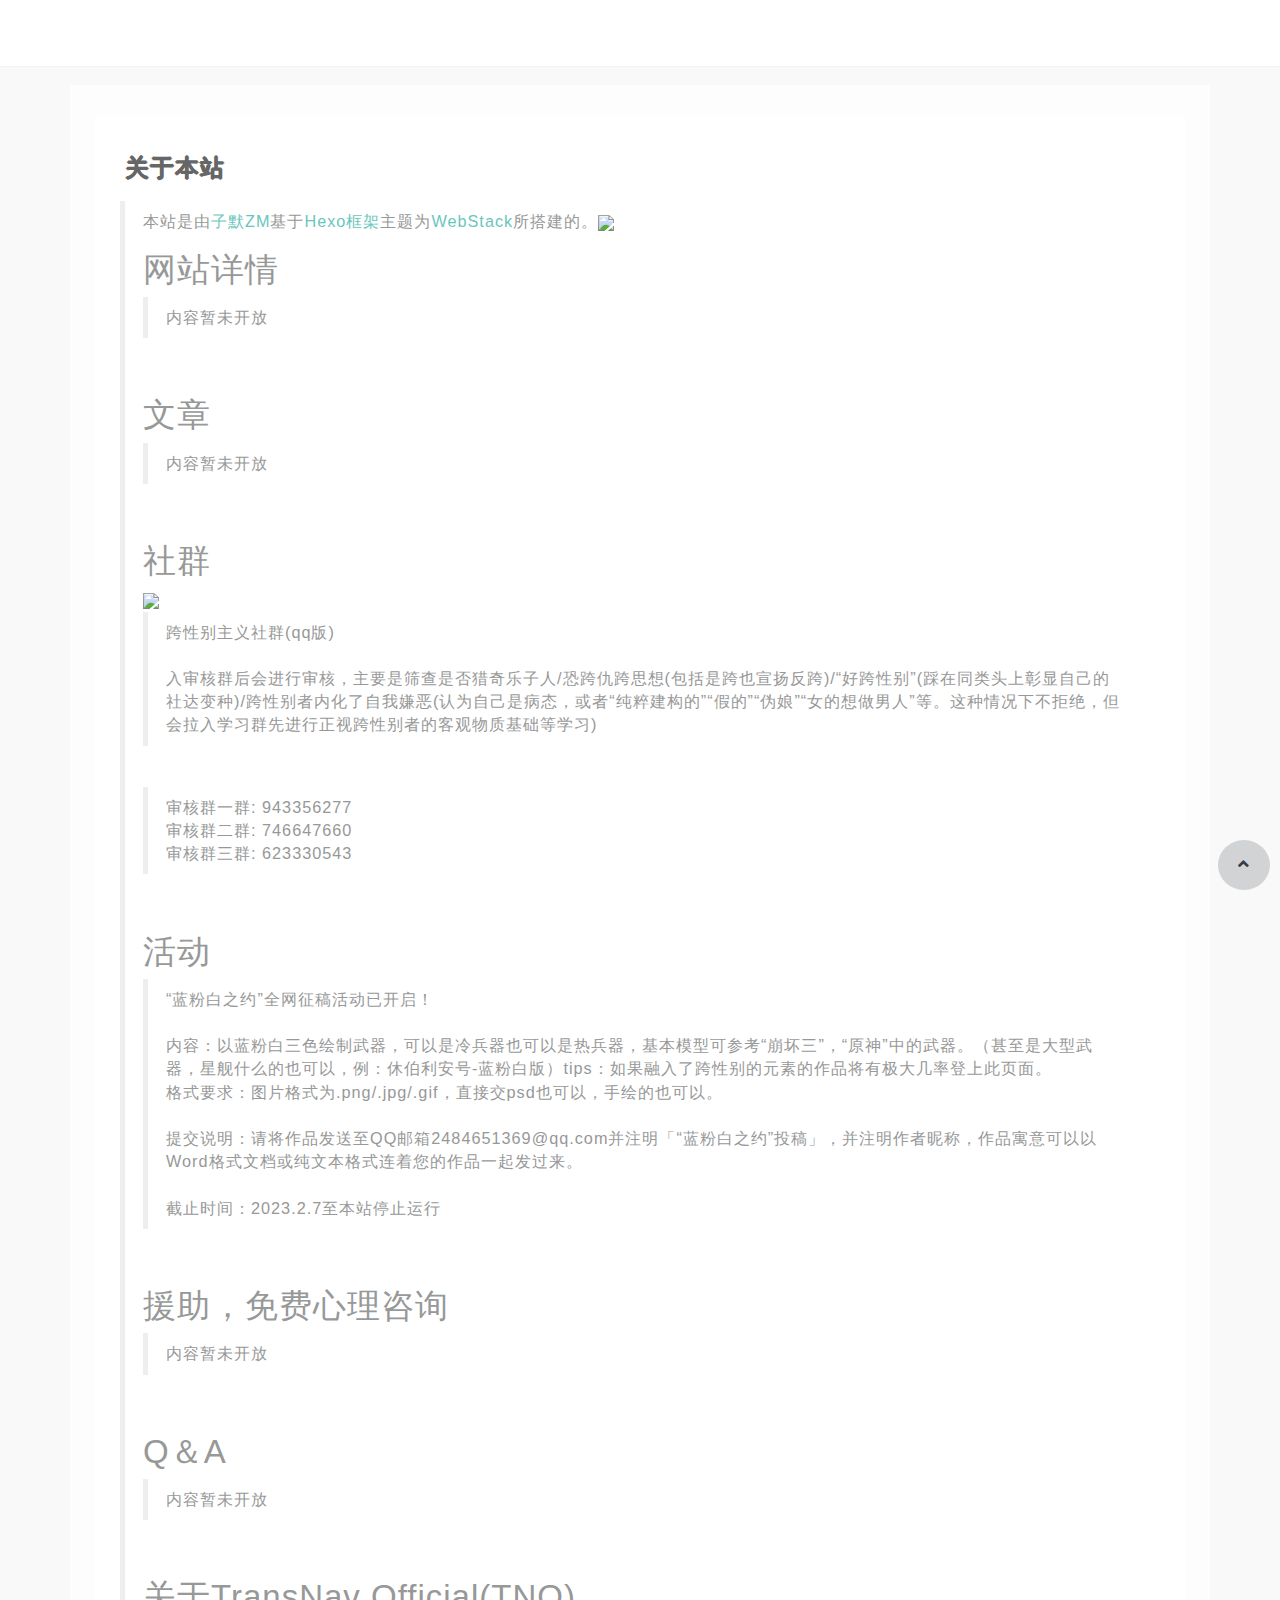
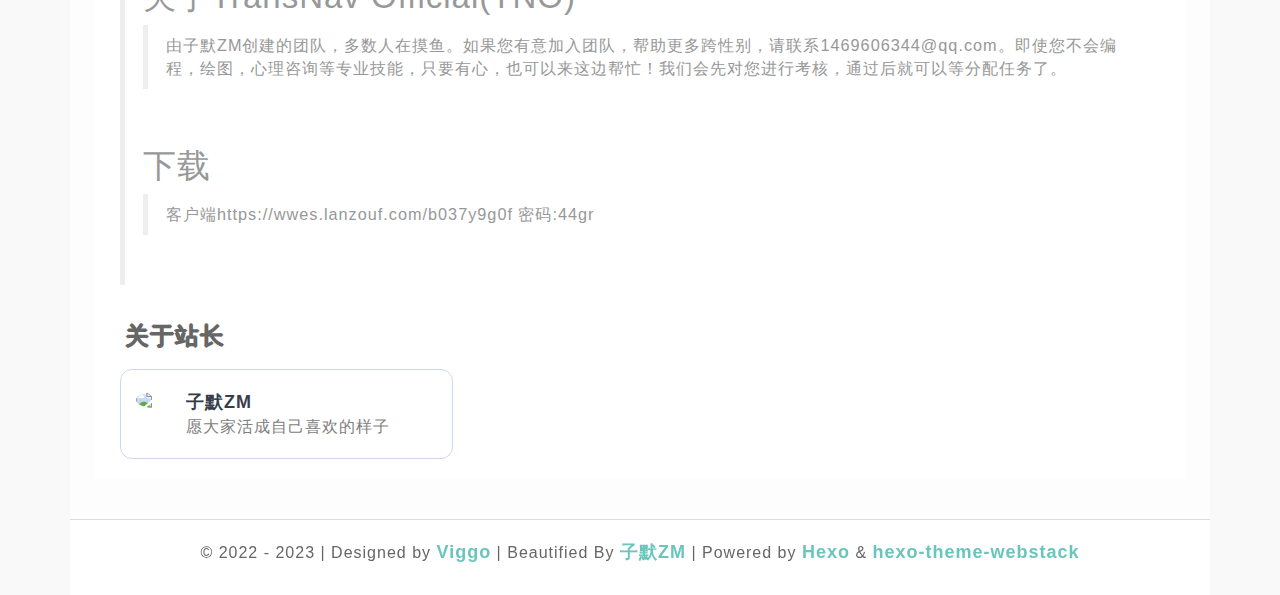
==== about_website/index.html @ 6aba7e38 "Site updated: 2023-02-03 14:52:09" ====
<!DOCTYPE html>
<html lang="en">

<head>
  <head>
  <meta charset="utf-8">
  <meta http-equiv="X-UA-Compatible" content="IE=edge">
  <meta name="viewport" content="width=device-width, initial-scale=1.0" />
  <meta name="author" content="viggo" />
  <title>跨性别导航 - TransNav.org</title>
  <meta name="keywords" content="跨性别网站,常用跨性别网址,跨性别网址导航,跨性别网址大全,子默ZM,木桶饭，飞天猫，mtf，ftm">
  <meta name="description" content="网站包含跨性别网站，同时提供多站点导航功能与跨性别文献地址">
  <link rel="shortcut icon" href="https://s2.loli.net/2023/02/01/OHUsB1Vf37JugKr.jpg">
  
<link rel="stylesheet" href="/css/hclonely.css">
<link rel="stylesheet" href="/css/fonts/linecons/css/linecons.min.css">
<link rel="stylesheet" href="/css/fonts/fontawesome/css/all.min.css">
<link rel="stylesheet" href="/css/bootstrap.min.css">
<link rel="stylesheet" href="/css/xenon-core.min.css">
<link rel="stylesheet" href="/css/xenon-components.min.css">
<link rel="stylesheet" href="/css/xenon-skins.min.css">
<link rel="stylesheet" href="/css/nav.min.css">

  
<script src="/js/jquery-1.11.1.min.js"></script>

  
<script src="/js/header.js"></script>

  <!-- HTML5 shim and Respond.js IE8 support of HTML5 elements and media queries -->
  <!--[if lt IE 9]>
        
<script src="/js/html5shiv.min.js"></script>

        
<script src="/js/respond.min.js"></script>

    <![endif]-->
  <!-- / FB Open Graph -->
  <meta property="og:type" content="article">
  <meta property="og:url" content="https://www.transnav.org/about_website/index.html">
  <meta property="og:title" content="跨性别导航 - TransNav.org">
  <meta property="og:description" content="网站包含跨性别网站，同时提供多站点导航功能与跨性别文献地址">
  <meta property="og:site_name" content="跨性别导航 - TransNav.org">
  
  <!-- / Twitter Cards -->
  <meta name="twitter:card" content="summary_large_image">
  <meta name="twitter:title" content="跨性别导航 - TransNav.org">
  <meta name="twitter:description" content="网站包含跨性别网站，同时提供多站点导航功能与跨性别文献地址">
  
  
  <link rel="stylesheet" type="text/css" href="/css/custom.css"> <link rel="stylesheet" type="text/css" href="//at.alicdn.com/t/font_2204525_jxth1d6fs6o.css"> <link rel="stylesheet" href="//s1.hdslb.com/bfs/static/jinkela/long/font/regular.css" media="all" onload="this.media='all'" />
  
<meta name="generator" content="Hexo 6.3.0"></head>

</head>

 <body class="page-body boxed-container">
  <nav class="navbar horizontal-menu navbar-fixed-top">
    <div class="navbar-inner">
      <div class="navbar-brand">
        <a href="/index.html" class="logo">
          <img src="https://s2.loli.net/2023/02/03/M3pf9rHUN8lm4Zn.jpg" width="180px" alt="" class="hidden-xs">
          <img src="https://s2.loli.net/2023/02/03/M3pf9rHUN8lm4Zn.jpg" width="180px" alt="" class="visible-xs">
        </a>
      </div>
      <div class="navbar-mobile-clear"></div>
      
    </div>
  </nav>
  <div class="page-container">
    <div class="main-content">
      <div class="row">
        <div class="col-md-12">
          <div class="panel panel-default">
            
            <h4 class="text-gray">关于本站</h4>
            <div class="panel-body">
              <div class="row">
                <div class="col-sm-12">
                  <blockquote><p>本站是由<a target="_blank" rel="noopener" href="https://github.com/mtfzimo">子默ZM</a>基于<a target="_blank" rel="noopener" href="https://hexo.io/">Hexo框架</a>主题为<a target="_blank" rel="noopener" href="https://github.com/HCLonely/hexo-theme-webstack">WebStack</a>所搭建的。<a href="https://smms.app/image/HmJBxZNbQYqw9yl" target="_blank"><img src="https://s2.loli.net/2023/02/03/HmJBxZNbQYqw9yl.jpg" ></a><h1>网站详情</h1><blockquote><p>内容暂未开放</p></blockquote><br/><h1>文章</h1><blockquote><p>内容暂未开放</p></blockquote><br/><h1>社群</h1><a href="https://smms.app/image/8sjUEaIxuKgho64" target="_blank"><img src="https://s2.loli.net/2023/02/03/8sjUEaIxuKgho64.jpg" ></a><blockquote><p>跨性别主义社群(qq版)<br/><br/>入审核群后会进行审核，主要是筛查是否猎奇乐子人/恐跨仇跨思想(包括是跨也宣扬反跨)/“好跨性别”(踩在同类头上彰显自己的社达变种)/跨性别者内化了自我嫌恶(认为自己是病态，或者“纯粹建构的”“假的”“伪娘”“女的想做男人”等。这种情况下不拒绝，但会拉入学习群先进行正视跨性别者的客观物质基础等学习)</p></blockquote><br/><blockquote><p>审核群一群: 943356277<br/>审核群二群: 746647660<br/>审核群三群: 623330543<br/></p></blockquote><br/><h1>活动</h1><blockquote><p>“蓝粉白之约”全网征稿活动已开启！<br/><br/>内容：以蓝粉白三色绘制武器，可以是冷兵器也可以是热兵器，基本模型可参考“崩坏三”，“原神”中的武器。（甚至是大型武器，星舰什么的也可以，例：休伯利安号-蓝粉白版）tips：如果融入了跨性别的元素的作品将有极大几率登上此页面。<br/>格式要求：图片格式为.png/.jpg/.gif，直接交psd也可以，手绘的也可以。<br/><br/>提交说明：请将作品发送至QQ邮箱2484651369@qq.com并注明「“蓝粉白之约”投稿」，并注明作者昵称，作品寓意可以以Word格式文档或纯文本格式连着您的作品一起发过来。<br/><br/>截止时间：2023.2.7至本站停止运行<br/></p></blockquote><br/><h1>援助，免费心理咨询</h1><blockquote><p>内容暂未开放</p></blockquote><br/><h1>Q＆A</h1><blockquote><p>内容暂未开放</p></blockquote><br/><h1>关于TransNav Official(TNO)</h1><blockquote><p>由子默ZM创建的团队，多数人在摸鱼。如果您有意加入团队，帮助更多跨性别，请联系1469606344@qq.com。即使您不会编程，绘图，心理咨询等专业技能，只要有心，也可以来这边帮忙！我们会先对您进行考核，通过后就可以等分配任务了。</p></blockquote><br/><h1>下载</h1><blockquote><p>客户端https://wwes.lanzouf.com/b037y9g0f 密码:44gr</p></blockquote><br/>
                </div>
              </div>
            
            
            <h4 class="text-gray">关于站长</h4>
            <div class="row">
              <div class="col-sm-4">
                <div class="xe-widget xe-conversations box2 label-info" onclick="window.open('https://blog.transnav.org', '_blank')" data-toggle="tooltip" data-placement="bottom" title="" data-original-title="https://blog.transnav.org">
                  <div class="xe-comment-entry">
                    <a class="xe-user-img">
                      <img src="https://s2.loli.net/2023/01/29/p7UZ5s4lonO2GWa.jpg" class="img-circle" width="40">
                    </a>
                    <div class="xe-comment">
                      <a href="#" class="xe-user-name overflowClip_1">
                        <strong>子默ZM</strong>
                      </a>
                      <p class="overflowClip_2">愿大家活成自己喜欢的样子</p>
                    </div>
                  </div>
                </div>
              </div>
              <div class="col-md-8">
                <div class="row">
                  <div class="col-sm-12">
                    
                  </div>
                </div>
                <br>
              </div>
            </div>
            
            </div>
          </div>
        </div>
      </div>
 

  <footer class="main-footer sticky footer-type-1">
  <div class="footer-inner">
    <!-- Add your copyright text here -->
    <p>
      
      &copy; 2022 - 2023
      | Designed by <a href="http://viggoz.com" target="_blank"><strong>Viggo</strong></a> | Beautified By <a href="hassanwong.top"><strong>子默ZM</strong></a> | Powered by <a href="https://hexo.io/" target="_blank"><strong>Hexo</strong></a> & <a href="https://github.com/HCLonely/hexo-theme-webstack/" target="_blank"><strong>hexo-theme-webstack</strong></a>
    </p>
    
    <div class="go-up">
      <a href="#" rel="go-top">
        <i class="fas fa-angle-up"></i>
      </a>
    </div>
  </div>
</footer>
</div>
</div>

<script src="/js/bootstrap.min.js"></script>
<script src="/js/TweenMax.min.js"></script>
<script src="/js/resizeable.min.js"></script>
<script src="/js/joinable.js"></script>
<script src="/js/xenon-api.min.js"></script>
<script src="/js/xenon-toggles.min.js"></script>
<script src="/js/xenon-custom.min.js"></script>


<script async src="https://busuanzi.ibruce.info/busuanzi/2.3/busuanzi.pure.mini.js"></script>


<textarea tabindex="-1" style="position: absolute; top: -999px; left: 0px; right: auto; bottom: auto; border: 0px; padding: 0px; box-sizing: content-box; word-wrap: break-word; overflow: hidden; transition: none; height: 0px !important; min-height: 0px !important; font-family: Arimo, &quot;Helvetica Neue&quot;, Helvetica, Arial, sans-serif; font-size: 13px; font-weight: 400; font-style: normal; letter-spacing: 0px; text-transform: none; word-spacing: 0px; text-indent: 0px; line-height: 18.5714px; width: 53px;" class="autosizejs" id="autosizejs"></textarea>


  
  <div class="bg"></div> <script src="/js/custom.js"></script> <script src="/js/lozad.min.js"></script>
  
</body>

</html>
---- css/hclonely.css ----
.sousuo {
  padding: 25px 0 35px 0;
  max-width: 717px;
  margin: 0 auto;
}
.search {
  position: relative;
  width: 100%;
  margin: 0 auto;
}
.search-box {
  position: relative;
}
.search-icon {
  position: absolute;
  left: 3px;
  top: 5px;
  width: 40px;
  height: 40px;
  overflow: hidden;
  border-radius: 25px;
  cursor: pointer;
  opacity: 0;
}
.search-input {
  width: 100%;
  height: 50px;
  line-height: 50px;
  font-size: 16px;
  color: #999;
  border: none;
  outline: none;
  padding-left: 45px;
  border: 1px solid #e6e6e6;
  border-radius: 10px;
}
.search-input:focus {
  outline: none;
  border: 1px solid #2188ff;
  -webkit-box-shadow: 0 0 5px 0px rgba(71, 158, 245, 0.5);
  box-shadow: 0 0 5px 0px rgba(71, 158, 245, 0.5);
}
input::-webkit-input-placeholder {
  font-size: 12px;
  letter-spacing: 1px;
  color: #ccc;
}
.search-btn {
  position: absolute;
  right: 0;
  top: 0;
  width: 50px;
  line-height: 48px;
  background: transparent;
  border: none;
  font-size: 25px;
  color: #ddd;
  font-weight: bold;
  outline: none;
  padding: 0 10px;
}
.search-btn:hover {
  color: #6b7184;
}
.search-btn i {
  margin: 0;
}
.search-hot-text {
  position: absolute;
  z-index: 100;
  width: 100%;
  border-radius: 0 0 10px 10px;
  background: #fff;
  box-shadow: 0px 4px 5px 0px #cccccc94;
  overflow: hidden;
}
.search-hot-text ul {
  margin: 0;
  padding: 5px 0;
}
.search-hot-text ul li {
  border-top: 1px solid #f2f2f2;
  line-height: 30px;
  font-size: 14px;
  padding: 0px 25px;
  color: #777;
  cursor: pointer;
}
.search-hot-text ul li.current {
  background: #f1f1f1;
  color: #2196f3;
}
.search-hot-text ul li:hover {
  background: #f1f1f1;
  color: #2196f3;
  cursor: pointer;
}
.search-hot-text ul li span {
  display: inline-block;
  width: 20px;
  height: 20px;
  font-size: 12px;
  line-height: 20px;
  text-align: center;
  background: #e5e5e5;
  margin-right: 10px;
  border-radius: 10px;
  color: #999;
}
/* 搜索引擎 */
.search-engine {
  position: absolute;
  top: 60px;
  left: 0;
  width: 100%;
  background: #fff;
  padding: 15px 0 0 15px;
  border-radius: 5px;
  box-shadow: 0px 5px 20px 0px #d8d7d7;
  transition: all 0.3s;
  -moz-transition: all 0.3s;
  -webkit-transition: all 0.3s;
  -o-transition: all 0.3s;
  display: none;
  z-index: 999;
}
.search-engine-head {
  overflow: hidden;
  margin-bottom: 10px;
  padding-right: 15px;
}
.search-engine-tit {
  float: left;
  margin: 0;
  font-size: 14px;
  color: #999;
}
.search-engine-tool {
  float: right;
  font-size: 12px;
  color: #999;
}
.search-engine-tool > span {
  float: right;
  display: inline-block;
  width: 25px;
  height: 15px;
  background: url("https://npm.elemecdn.com/hassan-assets/navi//off_on.png")
    no-repeat 0px 0px;
  cursor: pointer;
}
.search-engine-tool > span.off {
  background-position: -30px 0px;
}

.search-engine ul::before {
  content: "";
  width: 0px;
  height: 0px;
  position: absolute;
  top: -15px;
  border-top: 8px solid transparent;
  border-right: 8px solid transparent;
  border-bottom: 8px solid #fff;
  border-left: 8px solid transparent;
}
.search-engine-list::after {
  content: "";
  width: 90px;
  height: 20px;
  position: absolute;
  top: -20px;
  left: 1px;
}
.search-engine-list li {
  float: left;
  width: 30%;
  line-height: 30px;
  font-size: 14px;
  padding: 5px 10px 5px 10px;
  margin: 0 10px 10px 0;
  background: #f9f9f9;
  color: #999;
  cursor: pointer;
  padding: 0;
}
.search-engine-list li span {
  width: 25px;
  height: 25px;
  border-radius: 15px;
  float: left;
  margin-right: 5px;
  margin-top: 2.5px;
}
body.night .board {
  background: #2c2e2f;
  box-shadow: 0px 0px 6px #00000061;
}

body.night .board a {
  color: #d6d6d6;
}

body.night .tpwidget_title_hook,
body.night .tpwidget_text_hook {
  color: #fdfdfd;
}

body.night .sidebar-menu {
  border-right: #7f8080 1px solid;
}

body.night .user-info-navbar {
  background-color: #232323 !important;
}
body.night .dropdown-menu {
  background-color: #232323 !important;
  border: 1px solid #888686 !important;
}

body.night .user-info-navbar .user-info-menu > li > a {
  border-bottom: 1px solid #232323 !important;
  border-right: 1px solid #232323 !important;
  border-left: 1px solid #232323 !important;
}

body.night .user-info-navbar .user-info-menu > li > a,
.user-info-navbar .user-info-menu > li > a {
  height: 76px !important;
}

body.night .user-info-navbar .user-info-menu > li > a:hover {
  border-right: 1px solid #888686 !important;
  border-left: 1px solid #888686 !important;
}

body.night .user-info-navbar .user-info-menu > li {
  border: 1px solid #232323 !important;
}

body.night
  .user-info-navbar
  .user-info-menu
  > li
  .dropdown-menu.languages
  li.active
  a {
  background-color: #232323 !important;
  color: #979898 !important;
}

body.night,
body.night #body {
  background-color: #2c2e2f !important;
  color: #a9a9a9 !important;
}

body.night .text-gray {
  color: #f8f8f8;
}

body.night .xe-widget.xe-conversations {
  background: #2c2e2f;
}

body.night .box2 {
  border: 1px solid #3f4142;
}

body.night .xe-comment a {
  color: #d8d8d8;
}

body.night .xe-comment p {
  color: #979898 !important;
}

body.night .box2:hover {
  box-shadow: 0 26px 40px -24px rgb(255, 255, 255);
  -webkit-box-shadow: 0 26px 40px -24px rgba(130, 130, 130, 0.13);
  -moz-box-shadow: 0 26px 40px -24px rgba(0, 36, 100, 0.3);
  -webkit-transition: all 0.3s cubic-bezier(0.25, 0.1, 0.14, 1.43);
  -moz-transition: all 0.3s ease;
  -o-transition: all 0.3s ease;
  transition: all 0.3s ease-out;
  background-color: #232323 !important;
}

body.night .tpwthwidt .front_37Zqj25,
body.night .tpwthwidt .widget_ctONpAN {
  background: #535656;
  color: red !important;
}

body.night .tpwthwidt .weakText_3SLbaEo {
  color: rgb(253, 253, 253);
}

body.night .tpwthwidt .baseText_31obwQ4 {
  color: #cccccc;
}

body.night footer.main-footer {
  border-top: 1px solid #414344b5;
  background-color: #2c2e2f;
}

body.night .footer-text a {
  color: #a9a9a9;
}

body.night .footer-text a:hover,
body.night footer-text a:focus {
  color: #ffffff;
  text-decoration: none;
}

body.night .panel {
  background: #2c2e2f;
}

body.night blockquote {
  border-left: 5px solid #000;
}

body.night .respond a {
  color: #cecece;
}

body.night .respond .textarea {
  background-color: #2b2b2b;
  margin-top: 50px;
  border-radius: 15px;
  padding: 10px;
}

body.night .submit {
  color: #a5a5a5;
  background-color: #0000008f;
  border: 0px;
  border-radius: 5px;
  padding: 5px 10px;
  font-size: 15px;
  float: right;
  margin-top: 10px;
}

body.night #search button i {
  color: #b1b1b1;
}

body.night #search-text {
  background-color: #464646;
  color: #bdbdbd;
}

body.night .search-type input:checked + label,
.search-type input:hover + label {
  background-color: #969696;
}

body.night .s-type-list {
  display: none;
  position: absolute;
  top: 31px;
  padding: 9pt 0;
  width: 20pc;
  background: #535656;
  border-radius: 4px;
  box-shadow: 0 0 6px rgba(0, 0, 0, 0.16);
}

body.night .xe-comment-entry img {
  filter: brightness(95%);
}

body.night .search-input {
  border: 1px solid #424242;
  border-radius: 10px;
  background-color: #424242;
}

body.night .search-engine {
  background: #424242;
  box-shadow: 0px 5px 20px 0px #2c2e2f;
}

body.night .search-engine-list li {
  background: #424242;
}

.go-up {
  right: 10px !important;
  position: fixed !important;
  bottom: 20px !important;
  height: 20px;
}

body.night .go-up a {
  background-color: rgba(0, 0, 0, 0.7) !important;
  padding: 15px 20px !important;
  border-radius: 50% !important;
}

body.night .go-up a:hover {
  background-color: rgb(123 123 123) !important;
}

.footer-inner #busuanzi_container_site_pv,
.footer-inner #busuanzi_container_site_uv {
  font-weight: bold;
}

.footer-inner #busuanzi_value_site_pv,
.footer-inner #busuanzi_value_site_uv {
  color: #373e4a;
}

.main-menu #busuanzi_value_site_pv,
.main-menu #busuanzi_value_site_uv {
  float: right;
}
---- css/fonts/linecons/css/linecons.min.css ----
@font-face{font-family:linecons;src:url(../font/linecons.eot?24293614);src:url(../font/linecons.eot?24293614#iefix) format('embedded-opentype'),url(../font/linecons.woff?24293614) format('woff'),url(../font/linecons.ttf?24293614) format('truetype'),url(../font/linecons.svg?24293614#linecons) format('svg');font-weight:400;font-style:normal}[class*=" linecons-"]:before,[class^=linecons-]:before{font-family:linecons;font-style:normal;font-weight:400;speak:none;display:inline-block;text-decoration:inherit;width:1em;margin-right:.2em;text-align:center;font-variant:normal;text-transform:none;line-height:1em;margin-left:.2em}.linecons-music:before{content:'\e800'}.linecons-search:before{content:'\e801'}.linecons-mail:before{content:'\e802'}.linecons-heart:before{content:'\e803'}.linecons-star:before{content:'\e804'}.linecons-user:before{content:'\e805'}.linecons-videocam:before{content:'\e806'}.linecons-camera:before{content:'\e807'}.linecons-photo:before{content:'\e808'}.linecons-attach:before{content:'\e809'}.linecons-lock:before{content:'\e80a'}.linecons-eye:before{content:'\e80b'}.linecons-tag:before{content:'\e80c'}.linecons-thumbs-up:before{content:'\e80d'}.linecons-pencil:before{content:'\e80e'}.linecons-comment:before{content:'\e80f'}.linecons-location:before{content:'\e810'}.linecons-cup:before{content:'\e811'}.linecons-trash:before{content:'\e812'}.linecons-doc:before{content:'\e813'}.linecons-note:before{content:'\e814'}.linecons-cog:before{content:'\e815'}.linecons-params:before{content:'\e816'}.linecons-calendar:before{content:'\e817'}.linecons-sound:before{content:'\e818'}.linecons-clock:before{content:'\e819'}.linecons-lightbulb:before{content:'\e81a'}.linecons-tv:before{content:'\e81b'}.linecons-desktop:before{content:'\e81c'}.linecons-mobile:before{content:'\e81d'}.linecons-cd:before{content:'\e81e'}.linecons-inbox:before{content:'\e81f'}.linecons-globe:before{content:'\e820'}.linecons-cloud:before{content:'\e821'}.linecons-paper-plane:before{content:'\e822'}.linecons-fire:before{content:'\e823'}.linecons-graduation-cap:before{content:'\e824'}.linecons-megaphone:before{content:'\e825'}.linecons-database:before{content:'\e826'}.linecons-key:before{content:'\e827'}.linecons-beaker:before{content:'\e828'}.linecons-truck:before{content:'\e829'}.linecons-money:before{content:'\e82a'}.linecons-food:before{content:'\e82b'}.linecons-shop:before{content:'\e82c'}.linecons-diamond:before{content:'\e82d'}.linecons-t-shirt:before{content:'\e82e'}.linecons-wallet:before{content:'\e82f'}
---- css/xenon-core.min.css ----
.ps-container .ps-scrollbar-x-rail{position:absolute;bottom:3px;height:5px;zoom:1;-webkit-opacity:0;-moz-opacity:0;opacity:0;-webkit-transition:background-color .2s linear,opacity .2s linear;-moz-transition:background-color .2s linear,opacity .2s linear;-o-transition:background-color .2s linear,opacity .2s linear;transition:background-color .2s linear,opacity .2s linear}.ps-container.hover .ps-scrollbar-x-rail,.ps-container:hover .ps-scrollbar-x-rail{zoom:1;-webkit-opacity:.6;-moz-opacity:.6;opacity:.6}.ps-container .ps-scrollbar-x-rail.hover,.ps-container .ps-scrollbar-x-rail:hover{background-color:rgba(255,255,255,.5)}.ps-container .ps-scrollbar-x-rail.in-scrolling{background-color:rgba(255,255,255,.9)}.ps-container .ps-scrollbar-y-rail{position:absolute;right:2px;width:5px;zoom:1;-webkit-opacity:0;-moz-opacity:0;opacity:0;-webkit-transition:background-color .2s linear,opacity .2s linear;-moz-transition:background-color .2s linear,opacity .2s linear;-o-transition:background-color .2s linear,opacity .2s linear;transition:background-color .2s linear,opacity .2s linear}.ps-container.hover .ps-scrollbar-y-rail,.ps-container:hover .ps-scrollbar-y-rail{zoom:1;-webkit-opacity:.6;-moz-opacity:.6;opacity:.6}.ps-container .ps-scrollbar-y-rail.hover,.ps-container .ps-scrollbar-y-rail:hover{background-color:rgba(255,255,255,.5)}.ps-container .ps-scrollbar-y-rail.in-scrolling{background-color:#eee;zoom:1;-webkit-opacity:.9;-moz-opacity:.9;opacity:.9}.ps-container .ps-scrollbar-x{position:absolute;bottom:0;height:5px;background-color:#aaa;-o-transition:background-color .2s linear;-webkit-transition:background-color .2s linear;-moz-transition:background-color .2s linear;transition:background-color .2s linear}.ps-container.ie6 .ps-scrollbar-x{font-size:0}.ps-container .ps-scrollbar-x-rail.hover .ps-scrollbar-x,.ps-container .ps-scrollbar-x-rail:hover .ps-scrollbar-x{background-color:#999}.ps-container .ps-scrollbar-y{position:absolute;right:0;width:5px;background-color:#aaa;-webkit-transition:background-color .2s linear;-moz-transition:background-color .2s linear;-o-transition:background-color .2s linear;transition:background-color .2s linear}.ps-container.ie6 .ps-scrollbar-y{font-size:0}.ps-container .ps-scrollbar-y-rail.hover .ps-scrollbar-y,.ps-container .ps-scrollbar-y-rail:hover .ps-scrollbar-y{background-color:#fafafa}.ps-container.ie .ps-scrollbar-x,.ps-container.ie .ps-scrollbar-y{visibility:hidden}.ps-container.ie.hover .ps-scrollbar-x,.ps-container.ie.hover .ps-scrollbar-y,.ps-container.ie:hover .ps-scrollbar-x,.ps-container.ie:hover .ps-scrollbar-y{visibility:visible}.cbp_tmtimeline{margin:30px 0 0 0;padding:0;list-style:none;position:relative}.cbp_tmtimeline:before{content:'';position:absolute;top:0;bottom:0;width:10px;background:#afdcf8;left:20%;margin-left:-10px}.cbp_tmtimeline>li{position:relative}.cbp_tmtimeline>li .cbp_tmtime{display:block;width:25%;padding-right:100px;position:absolute}.cbp_tmtimeline>li .cbp_tmtime span{display:block;text-align:right}.cbp_tmtimeline>li .cbp_tmtime span:first-child{font-size:.9em;color:#bdd0db}.cbp_tmtimeline>li .cbp_tmtime span:last-child{font-size:2.9em;color:#3594cb}.cbp_tmtimeline>li:nth-child(odd) .cbp_tmtime span:last-child{color:#6cbfee}.cbp_tmtimeline>li .cbp_tmlabel{margin:0 0 15px 25%;background:#3594cb;color:#fff;padding:2em;font-size:1.2em;font-weight:300;line-height:1.4;position:relative;border-radius:5px}.cbp_tmtimeline>li:nth-child(odd) .cbp_tmlabel{background:#6cbfee}.cbp_tmtimeline>li .cbp_tmlabel h2{margin-top:0;padding:0 0 10px 0;border-bottom:1px solid rgba(255,255,255,.4)}.cbp_tmtimeline>li .cbp_tmlabel:after{right:100%;border:solid transparent;content:" ";height:0;width:0;position:absolute;pointer-events:none;border-right-color:#3594cb;border-width:10px;top:10px}.cbp_tmtimeline>li:nth-child(odd) .cbp_tmlabel:after{border-right-color:#6cbfee}.cbp_tmtimeline>li .cbp_tmicon{width:40px;height:40px;speak:none;font-style:normal;font-weight:400;font-variant:normal;text-transform:none;font-size:1.4em;line-height:40px;-webkit-font-smoothing:antialiased;position:absolute;color:#fff;background:#46a4da;border-radius:50%;box-shadow:0 0 0 8px #afdcf8;text-align:center;left:20%;top:0;margin:0 0 0 -25px}@media screen and (max-width:65.375em){.cbp_tmtimeline>li .cbp_tmtime span:last-child{font-size:1.5em}}@media screen and (max-width:47.2em){.cbp_tmtimeline:before{display:none}.cbp_tmtimeline>li .cbp_tmtime{width:100%;position:relative;padding:0 0 20px 0}.cbp_tmtimeline>li .cbp_tmtime span{text-align:left}.cbp_tmtimeline>li .cbp_tmlabel{margin:0 0 30px 0;padding:1em;font-weight:400;font-size:95%}.cbp_tmtimeline>li .cbp_tmlabel:after{right:auto;left:20px;border-right-color:transparent;border-bottom-color:#3594cb;top:-20px}.cbp_tmtimeline>li:nth-child(odd) .cbp_tmlabel:after{border-right-color:transparent;border-bottom-color:#6cbfee}.cbp_tmtimeline>li .cbp_tmicon{position:relative;float:right;left:auto;margin:-55px 5px 0 0}}.dropdown-menu>li.checkbox-row{padding:5px 20px}.dropdown-menu li.checkbox-row{display:block;clear:both;font-weight:400;line-height:18px;color:#333;white-space:nowrap}.dropdown-menu li.checkbox-row label{font-weight:400}.dropdown-menu li.checkbox-row input:hover,.dropdown-menu li.checkbox-row label:hover,.dropdown-menu li.checkbox-row:hover{cursor:pointer}.no-touch .dropdown-menu>.checkbox-row:active,.no-touch .dropdown-menu>.checkbox-row:hover{text-decoration:none;color:#262626;background-color:#f5f5f5}.btn-toolbar{margin-bottom:5px}.btn-toolbar .btn-default{background-color:#68b828;color:#fff;border:1px solid transparent}.btn-toolbar .btn-default.dropdown-toggle{-webkit-box-shadow:none;-moz-box-shadow:none;box-shadow:none;border-color:transparent}.btn-toolbar .btn-primary{background-color:#508e1f}.btn-toolbar .btn-group.open .dropdown-toggle{background-color:#508e1f;color:#fff}.btn-toolbar .dropdown-menu{margin-top:0}.btn-toolbar .dropdown-menu .checkbox-row{-webkit-user-select:none;-moz-user-select:none;-ms-user-select:none;user-select:none}.btn-toolbar .dropdown-menu .checkbox-row .cbr-replaced{margin:0;margin-right:5px}.btn-toolbar .dropdown-menu .checkbox-row label{color:#979898;font-size:12px;margin:0}.lt-ie8 .btn-toolbar{display:none}.table-responsive{border-radius:0;border:1px solid #eee;margin-bottom:18px}.table-responsive>.table{margin-bottom:0}.table-responsive>.table-bordered{border:0}.table-responsive>.table-bordered>tbody>tr>td:first-child,.table-responsive>.table-bordered>tbody>tr>th:first-child,.table-responsive>.table-bordered>tfoot>tr>td:first-child,.table-responsive>.table-bordered>tfoot>tr>th:first-child,.table-responsive>.table-bordered>thead>tr>td:first-child,.table-responsive>.table-bordered>thead>tr>th:first-child{border-left:0}.table-responsive>.table-bordered>tbody>tr>td:last-child,.table-responsive>.table-bordered>tbody>tr>th:last-child,.table-responsive>.table-bordered>tfoot>tr>td:last-child,.table-responsive>.table-bordered>tfoot>tr>th:last-child,.table-responsive>.table-bordered>thead>tr>td:last-child,.table-responsive>.table-bordered>thead>tr>th:last-child{border-right:0}.table-responsive>.table-bordered>tbody>tr:last-child>td,.table-responsive>.table-bordered>tbody>tr:last-child>th,.table-responsive>.table-bordered>tfoot>tr:last-child>td,.table-responsive>.table-bordered>tfoot>tr:last-child>th{border-bottom:0}.table-responsive[data-pattern=priority-columns]{position:relative;width:100%;margin-bottom:18px;overflow-y:hidden;overflow-x:auto;-ms-overflow-style:-ms-autohiding-scrollbar;border-radius:0;border:1px solid #eee;-webkit-overflow-scrolling:touch}.table-responsive[data-pattern=priority-columns]>.table{margin-bottom:0}.table-responsive[data-pattern=priority-columns]>.table>tbody>tr>td,.table-responsive[data-pattern=priority-columns]>.table>tbody>tr>th,.table-responsive[data-pattern=priority-columns]>.table>tfoot>tr>td,.table-responsive[data-pattern=priority-columns]>.table>tfoot>tr>th,.table-responsive[data-pattern=priority-columns]>.table>thead>tr>td,.table-responsive[data-pattern=priority-columns]>.table>thead>tr>th{white-space:nowrap}.table-responsive[data-pattern=priority-columns]>.table-bordered{border:0}.table-responsive[data-pattern=priority-columns]>.table-bordered>tbody>tr>td:first-child,.table-responsive[data-pattern=priority-columns]>.table-bordered>tbody>tr>th:first-child,.table-responsive[data-pattern=priority-columns]>.table-bordered>tfoot>tr>td:first-child,.table-responsive[data-pattern=priority-columns]>.table-bordered>tfoot>tr>th:first-child,.table-responsive[data-pattern=priority-columns]>.table-bordered>thead>tr>td:first-child,.table-responsive[data-pattern=priority-columns]>.table-bordered>thead>tr>th:first-child{border-left:0}.table-responsive[data-pattern=priority-columns]>.table-bordered>tbody>tr>td:last-child,.table-responsive[data-pattern=priority-columns]>.table-bordered>tbody>tr>th:last-child,.table-responsive[data-pattern=priority-columns]>.table-bordered>tfoot>tr>td:last-child,.table-responsive[data-pattern=priority-columns]>.table-bordered>tfoot>tr>th:last-child,.table-responsive[data-pattern=priority-columns]>.table-bordered>thead>tr>td:last-child,.table-responsive[data-pattern=priority-columns]>.table-bordered>thead>tr>th:last-child{border-right:0}.table-responsive[data-pattern=priority-columns]>.table-bordered>tbody>tr:last-child>td,.table-responsive[data-pattern=priority-columns]>.table-bordered>tbody>tr:last-child>th,.table-responsive[data-pattern=priority-columns]>.table-bordered>tfoot>tr:last-child>td,.table-responsive[data-pattern=priority-columns]>.table-bordered>tfoot>tr:last-child>th{border-bottom:0}.mq.js .table-responsive[data-pattern=priority-columns] td[data-priority],.mq.js .table-responsive[data-pattern=priority-columns] th[data-priority],.mq.js.lt-ie10 .sticky-table-header td[data-priority],.mq.js.lt-ie10 .sticky-table-header th[data-priority]{display:none}.lt-ie9.mq.js .table-responsive[data-pattern=priority-columns] td[data-priority="1"],.lt-ie9.mq.js .table-responsive[data-pattern=priority-columns] th[data-priority="1"],.lt-ie9.mq.js.lt-ie10 .sticky-table-header td[data-priority="1"],.lt-ie9.mq.js.lt-ie10 .sticky-table-header th[data-priority="1"]{display:inline}.mq.js .table-responsive[data-pattern=priority-columns] td[data-priority="1"],.mq.js .table-responsive[data-pattern=priority-columns] th[data-priority="1"],.mq.js.lt-ie10 .sticky-table-header td[data-priority="1"],.mq.js.lt-ie10 .sticky-table-header th[data-priority="1"]{display:table-cell}@media screen and (min-width:480px){.lt-ie9.mq.js .table-responsive[data-pattern=priority-columns] td[data-priority="2"],.lt-ie9.mq.js .table-responsive[data-pattern=priority-columns] th[data-priority="2"],.lt-ie9.mq.js.lt-ie10 .sticky-table-header td[data-priority="2"],.lt-ie9.mq.js.lt-ie10 .sticky-table-header th[data-priority="2"]{display:inline}.mq.js .table-responsive[data-pattern=priority-columns] td[data-priority="2"],.mq.js .table-responsive[data-pattern=priority-columns] th[data-priority="2"],.mq.js.lt-ie10 .sticky-table-header td[data-priority="2"],.mq.js.lt-ie10 .sticky-table-header th[data-priority="2"]{display:table-cell}}@media screen and (min-width:640px){.lt-ie9.mq.js .table-responsive[data-pattern=priority-columns] td[data-priority="3"],.lt-ie9.mq.js .table-responsive[data-pattern=priority-columns] th[data-priority="3"],.lt-ie9.mq.js.lt-ie10 .sticky-table-header td[data-priority="3"],.lt-ie9.mq.js.lt-ie10 .sticky-table-header th[data-priority="3"]{display:inline}.mq.js .table-responsive[data-pattern=priority-columns] td[data-priority="3"],.mq.js .table-responsive[data-pattern=priority-columns] th[data-priority="3"],.mq.js.lt-ie10 .sticky-table-header td[data-priority="3"],.mq.js.lt-ie10 .sticky-table-header th[data-priority="3"]{display:table-cell}}@media screen and (min-width:800px){.lt-ie9.mq.js .table-responsive[data-pattern=priority-columns] td[data-priority="4"],.lt-ie9.mq.js .table-responsive[data-pattern=priority-columns] th[data-priority="4"],.lt-ie9.mq.js.lt-ie10 .sticky-table-header td[data-priority="4"],.lt-ie9.mq.js.lt-ie10 .sticky-table-header th[data-priority="4"]{display:inline}.mq.js .table-responsive[data-pattern=priority-columns] td[data-priority="4"],.mq.js .table-responsive[data-pattern=priority-columns] th[data-priority="4"],.mq.js.lt-ie10 .sticky-table-header td[data-priority="4"],.mq.js.lt-ie10 .sticky-table-header th[data-priority="4"]{display:table-cell}}@media screen and (min-width:960px){.lt-ie9.mq.js .table-responsive[data-pattern=priority-columns] td[data-priority="5"],.lt-ie9.mq.js .table-responsive[data-pattern=priority-columns] th[data-priority="5"],.lt-ie9.mq.js.lt-ie10 .sticky-table-header td[data-priority="5"],.lt-ie9.mq.js.lt-ie10 .sticky-table-header th[data-priority="5"]{display:inline}.mq.js .table-responsive[data-pattern=priority-columns] td[data-priority="5"],.mq.js .table-responsive[data-pattern=priority-columns] th[data-priority="5"],.mq.js.lt-ie10 .sticky-table-header td[data-priority="5"],.mq.js.lt-ie10 .sticky-table-header th[data-priority="5"]{display:table-cell}}@media screen and (min-width:1120px){.lt-ie9.mq.js .table-responsive[data-pattern=priority-columns] td[data-priority="6"],.lt-ie9.mq.js .table-responsive[data-pattern=priority-columns] th[data-priority="6"],.lt-ie9.mq.js.lt-ie10 .sticky-table-header td[data-priority="6"],.lt-ie9.mq.js.lt-ie10 .sticky-table-header th[data-priority="6"]{display:inline}.mq.js .table-responsive[data-pattern=priority-columns] td[data-priority="6"],.mq.js .table-responsive[data-pattern=priority-columns] th[data-priority="6"],.mq.js.lt-ie10 .sticky-table-header td[data-priority="6"],.mq.js.lt-ie10 .sticky-table-header th[data-priority="6"]{display:table-cell}}table.table-small-font{font-size:12px;-webkit-text-size-adjust:none;line-height:1.5em}table.focus-on tbody tr:hover{cursor:pointer}table.focus-on tbody tr.unfocused td,table.focus-on tbody tr.unfocused th{color:#777;color:rgba(0,0,0,.4)}table.focus-on tbody tr.focused td,table.focus-on tbody tr.focused th{background-color:#68b828;color:#fff;border-color:#63b026}table td.col-hide,table th.col-hide{display:none}table td.col-show,table th.col-show{display:inline}.lt-ie9 table td.col-show,.lt-ie9 table th.col-show{display:table-cell}.lt-ie9 table.display-all td,.lt-ie9 table.display-all th{display:inline!important}table.display-all td,table.display-all th{display:table-cell!important}.sticky-table-header{background-color:#fff;border:none;border-radius:0;border-top:1px solid #eee;border-bottom:1px solid #eee;position:absolute;top:0;visibility:hidden;z-index:990;overflow:hidden;min-width:100%}.sticky-table-header.fixed-solution{min-width:0;position:fixed}.lt-ie10 .sticky-table-header.fixed-solution{border-left:1px solid #eee;border-right:1px solid #eee;box-sizing:content-box;border-bottom:none}.sticky-table-header.border-radius-fix{border-bottom-left-radius:3px;border-bottom-right-radius:3px}.sticky-table-header>.table{margin-bottom:0}.sticky-table-header>.table>tbody>tr>td,.sticky-table-header>.table>tbody>tr>th,.sticky-table-header>.table>tfoot>tr>td,.sticky-table-header>.table>tfoot>tr>th,.sticky-table-header>.table>thead>tr>td,.sticky-table-header>.table>thead>tr>th{white-space:nowrap}.sticky-table-header>.table-bordered{border:0}.sticky-table-header>.table-bordered>tbody>tr>td:first-child,.sticky-table-header>.table-bordered>tbody>tr>th:first-child,.sticky-table-header>.table-bordered>tfoot>tr>td:first-child,.sticky-table-header>.table-bordered>tfoot>tr>th:first-child,.sticky-table-header>.table-bordered>thead>tr>td:first-child,.sticky-table-header>.table-bordered>thead>tr>th:first-child{border-left:0}.sticky-table-header>.table-bordered>tbody>tr>td:last-child,.sticky-table-header>.table-bordered>tbody>tr>th:last-child,.sticky-table-header>.table-bordered>tfoot>tr>td:last-child,.sticky-table-header>.table-bordered>tfoot>tr>th:last-child,.sticky-table-header>.table-bordered>thead>tr>td:last-child,.sticky-table-header>.table-bordered>thead>tr>th:last-child{border-right:0}.sticky-table-header>.table-bordered>tbody>tr:last-child>td,.sticky-table-header>.table-bordered>tbody>tr:last-child>th,.sticky-table-header>.table-bordered>tfoot>tr:last-child>td,.sticky-table-header>.table-bordered>tfoot>tr:last-child>th{border-bottom:0}.breadcrumb.auto-hidden li a,.footer-sticked-chat .chat-conversations>li .chat-user,.footer-sticked-chat .chat-conversations>li.browse-more .other-conversations-list li a span,.footer-sticked-chat .chat-conversations>li.open .conversation-window,.icon-collection .fontawesome-icon-list .fa-hover .icon-str>i,.icon-collection .fontawesome-icon-list .fa-hover .icon-str>span,.navbar.horizontal-menu .navbar-inner .navbar-brand a[data-toggle=settings-pane],.navbar.horizontal-menu .navbar-inner .navbar-brand a[data-toggle=settings-pane] i,.sidebar-menu .main-menu a,.transall,.user-info-navbar .user-info-menu>li>a,footer.main-footer .go-up a{-webkit-transition:all 220ms ease-in-out;-moz-transition:all 220ms ease-in-out;-o-transition:all 220ms ease-in-out;transition:all 220ms ease-in-out}#chat .chat-conversation .conversation-body>li:after,#chat .chat-conversation .conversation-body>li:before,.breadcrumb.auto-hidden:after,.breadcrumb.auto-hidden:before,.clearfix:after,.clearfix:before,.dataTables_wrapper .DTTT_container:after,.dataTables_wrapper .DTTT_container:before,.dataTables_wrapper .dataTables_filter:after,.dataTables_wrapper .dataTables_filter:before,.dataTables_wrapper .dataTables_length:after,.dataTables_wrapper .dataTables_length:before,.highlights li:after,.highlights li:before,.icon-collection .fontawesome-icon-list .fa-hover .icon-str:after,.icon-collection .fontawesome-icon-list .fa-hover .icon-str:before,.icon-collection .fontawesome-icon-list:after,.icon-collection .fontawesome-icon-list:before,.navbar.horizontal-menu .navbar-inner:after,.navbar.horizontal-menu .navbar-inner:before,.navbar.horizontal-menu .navbar-inner>.nav>li .dropdown-menu>.external a:after,.navbar.horizontal-menu .navbar-inner>.nav>li .dropdown-menu>.external a:before,.page-container .main-content .page-title:after,.page-container .main-content .page-title:before,.panel .panel-heading:after,.panel .panel-heading:before,.sidebar-menu .logo-env:after,.sidebar-menu .logo-env:before,.skin-color-palette:after,.skin-color-palette:before,.user-info-navbar .user-info-menu>li .dropdown-menu>.external a:after,.user-info-navbar .user-info-menu>li .dropdown-menu>.external a:before,footer.main-footer .footer-inner:after,footer.main-footer .footer-inner:before{content:" ";display:table}#chat .chat-conversation .conversation-body>li:after,.breadcrumb.auto-hidden:after,.clearfix:after,.dataTables_wrapper .DTTT_container:after,.dataTables_wrapper .dataTables_filter:after,.dataTables_wrapper .dataTables_length:after,.highlights li:after,.icon-collection .fontawesome-icon-list .fa-hover .icon-str:after,.icon-collection .fontawesome-icon-list:after,.navbar.horizontal-menu .navbar-inner:after,.navbar.horizontal-menu .navbar-inner>.nav>li .dropdown-menu>.external a:after,.page-container .main-content .page-title:after,.panel .panel-heading:after,.sidebar-menu .logo-env:after,.skin-color-palette:after,.user-info-navbar .user-info-menu>li .dropdown-menu>.external a:after,footer.main-footer .footer-inner:after{clear:both}body{background-color:#f9f9f9}a{outline:0!important}p{color:#979898}body,html{height:100%;margin:0;padding:0;border:none}.boxed-container{background:#f9f9f9}.boxed-container #chat .chat-inner{position:absolute!important}.page-container{display:table;width:100%;height:100%;vertical-align:top;border-collapse:collapse;border-spacing:0;table-layout:fixed}.boxed-container .page-container{max-width:1140px;margin:20px auto}@media screen and (max-width:768px){.boxed-container .page-container{margin:0}}.page-container.container{max-width:1140px;table-layout:auto}.page-container .main-content{display:table-cell;position:relative;z-index:1;padding:30px;padding-bottom:0;vertical-align:top;word-break:break-word;width:100%;-webkit-transition:opacity .1s ease-in-out;-moz-transition:opacity .1s ease-in-out;-o-transition:opacity .1s ease-in-out;transition:opacity .1s ease-in-out}.page-container .main-content.is-loading{zoom:1;-webkit-opacity:.5;-moz-opacity:.5;opacity:.5;-webkit-transition:opacity .3s ease-in-out;-moz-transition:opacity .3s ease-in-out;-o-transition:opacity .3s ease-in-out;transition:opacity .3s ease-in-out}.boxed-container .page-container .main-content{background-color:#f9f9f9}.page-container .main-content:hover{z-index:15}.page-container .main-content .page-title{background:#f8f8f8;margin:-30px;margin-bottom:30px;padding:20px 0;-webkit-box-shadow:0 1px 0 rgba(0,1,1,.08),inset 0 1px 0 #ededed;-moz-box-shadow:0 1px 0 rgba(0,1,1,.08),inset 0 1px 0 #ededed;box-shadow:0 1px 0 rgba(0,1,1,.08),inset 0 1px 0 #ededed}@media screen and (max-width:768px){.page-container .main-content .page-title{padding:15px 0}}.page-container .main-content .page-title.full-width .title-env{width:100%;padding-right:30px}.page-container .main-content .page-title .breadcrumb-env,.page-container .main-content .page-title .title-env{display:block}.page-container .main-content .page-title .title-env{float:left;padding-left:30px}.page-container .main-content .page-title .title-env .title{margin:0;font-size:27px}@media screen and (max-width:768px){.page-container .main-content .page-title .title-env .title{font-size:23px}.page-container .main-content .page-title .title-env .title+p{font-size:12px}}@media screen and (max-width:480px){.page-container .main-content .page-title .title-env .title{font-size:19px}}.page-container .main-content .page-title .title-env .title+p{margin:0;margin-top:5px;color:#979898}.page-container .main-content .page-title .breadcrumb-env{float:right;padding-right:30px}@media screen and (max-width:480px){.page-container .main-content .page-title .breadcrumb-env{clear:both;float:none;padding:0 10px}}.page-container .main-content .page-title .breadcrumb-env .breadcrumb{margin-bottom:0;margin-top:8px}@media screen and (max-width:768px){.page-container .main-content .page-title .breadcrumb-env .breadcrumb{margin-top:4px}.page-container .main-content .page-title .breadcrumb-env .breadcrumb li a{font-size:12px}}.sidebar-menu{display:table-cell;position:relative;width:280px;background:#2c2e2f;z-index:1}.sidebar-menu .logo-env{padding:19px 45px;border-bottom:1px solid #313437}.sidebar-menu .logo-env .logo{float:left}.sidebar-menu .logo-env .logo .logo-collapsed{display:none}.sidebar-menu .logo-env .settings-icon{float:right;position:relative;top:1px}.sidebar-menu .logo-env .settings-icon a{color:#979898;line-height:1}.sidebar-menu .logo-env .settings-icon a i{line-height:1;font-size:18px}.sidebar-menu .logo-env .settings-icon a:hover{color:#fff}.sidebar-menu .main-menu{padding-left:40px;padding-right:40px;margin-top:20px;margin-bottom:20px;list-style:none}@media screen and (max-width:768px){.sidebar-menu .main-menu{margin-top:10px;margin-bottom:10px}}.sidebar-menu .main-menu a{color:#979898;text-decoration:none;display:block;padding:13px 5px;border-bottom:1px solid #313437}.sidebar-menu .main-menu a>i{display:inline-block;margin-right:10px}.sidebar-menu .main-menu a>i+span{padding-right:10px}.sidebar-menu .main-menu a>span{display:inline-block}.sidebar-menu .main-menu a>.label{margin-top:1px}.sidebar-menu .main-menu a>.badge{font-size:75%;line-height:1.2}.sidebar-menu .main-menu a:hover{color:#fff}.sidebar-menu .main-menu li.active>a{color:#fff}.sidebar-menu .main-menu li.has-sub>a:before{position:relative;display:inline-block;font-family:"Font Awesome 5 Free";content:'\f107';float:right;color:#6d747a;margin-left:10px;-webkit-transform:rotate(-90deg);-moz-transform:rotate(-90deg);-o-transform:rotate(-90deg);-ms-transform:rotate(-90deg);transform:rotate(-90deg);-webkit-transition:all 150ms ease-in-out;-moz-transition:all 150ms ease-in-out;-o-transition:all 150ms ease-in-out;transition:all 150ms ease-in-out}.sidebar-menu .main-menu li.has-sub.expanded>a:before,.sidebar-menu .main-menu li.has-sub.opened>a:before{-webkit-transform:rotate(0);-moz-transform:rotate(0);-o-transform:rotate(0);-ms-transform:rotate(0);transform:rotate(0)}.sidebar-menu .main-menu>li.opened>ul{display:block}.sidebar-menu .main-menu>li.opened .opened>ul{display:block}.sidebar-menu .main-menu ul{display:none;margin:0;padding:0;overflow:hidden;list-style:none}.sidebar-menu .main-menu ul li{position:relative}@media screen and (min-width:768px){.sidebar-menu .main-menu ul li.is-hidden{left:-20px;zoom:1;-webkit-opacity:0;-moz-opacity:0;opacity:0}}.sidebar-menu .main-menu ul li.is-shown{left:0;zoom:1;-webkit-opacity:1;-moz-opacity:1;opacity:1;-webkit-transition:all .2s ease-in-out;-moz-transition:all .2s ease-in-out;-o-transition:all .2s ease-in-out;transition:all .2s ease-in-out}.sidebar-menu .main-menu ul li.is-shown+.is-shown{-webkit-transition-delay:80ms;-moz-transition-delay:80ms;-o-transition-delay:80ms;transition-delay:80ms}.sidebar-menu .main-menu ul li.is-shown+.is-shown+.is-shown{-webkit-transition-delay:120ms;-moz-transition-delay:120ms;-o-transition-delay:120ms;transition-delay:120ms}.sidebar-menu .main-menu ul li.is-shown+.is-shown+.is-shown+.is-shown{-webkit-transition-delay:160ms;-moz-transition-delay:160ms;-o-transition-delay:160ms;transition-delay:160ms}.sidebar-menu .main-menu ul li.is-shown+.is-shown+.is-shown+.is-shown+.is-shown{-webkit-transition-delay:.2s;-moz-transition-delay:.2s;-o-transition-delay:.2s;transition-delay:.2s}.sidebar-menu .main-menu ul li.is-shown+.is-shown+.is-shown+.is-shown+.is-shown+.is-shown{-webkit-transition-delay:240ms;-moz-transition-delay:240ms;-o-transition-delay:240ms;transition-delay:240ms}.sidebar-menu .main-menu ul li.is-shown+.is-shown+.is-shown+.is-shown+.is-shown+.is-shown+.is-shown{-webkit-transition-delay:280ms;-moz-transition-delay:280ms;-o-transition-delay:280ms;transition-delay:280ms}.sidebar-menu .main-menu ul li.is-shown+.is-shown+.is-shown+.is-shown+.is-shown+.is-shown+.is-shown+.is-shown{-webkit-transition-delay:320ms;-moz-transition-delay:320ms;-o-transition-delay:320ms;transition-delay:320ms}.sidebar-menu .main-menu ul li.is-shown+.is-shown+.is-shown+.is-shown+.is-shown+.is-shown+.is-shown+.is-shown+.is-shown{-webkit-transition-delay:360ms;-moz-transition-delay:360ms;-o-transition-delay:360ms;transition-delay:360ms}.sidebar-menu .main-menu ul li.is-shown+.is-shown+.is-shown+.is-shown+.is-shown+.is-shown+.is-shown+.is-shown+.is-shown+.is-shown{-webkit-transition-delay:.4s;-moz-transition-delay:.4s;-o-transition-delay:.4s;transition-delay:.4s}.sidebar-menu .main-menu ul li.is-shown+.is-shown+.is-shown+.is-shown+.is-shown+.is-shown+.is-shown+.is-shown+.is-shown+.is-shown+.is-shown{-webkit-transition-delay:440ms;-moz-transition-delay:440ms;-o-transition-delay:440ms;transition-delay:440ms}.sidebar-menu .main-menu ul li.hidden-item{visibility:hidden;zoom:1;-webkit-opacity:0;-moz-opacity:0;opacity:0;-webkit-transition:all 250ms ease-in-out;-moz-transition:all 250ms ease-in-out;-o-transition:all 250ms ease-in-out;transition:all 250ms ease-in-out}.sidebar-menu .main-menu ul li a{padding-left:35px}.sidebar-menu .main-menu ul li ul li a{padding-left:60px}.sidebar-menu .main-menu ul li ul li ul li a{padding-left:85px}.sidebar-menu .main-menu ul li ul li ul li ul li a{padding-left:110px}.sidebar-menu .ps-scrollbar-x-rail .ps-scrollbar-x,.sidebar-menu .ps-scrollbar-y-rail .ps-scrollbar-y{background-color:rgba(255,255,255,.6)}.sidebar-menu.fixed{height:100%}.sidebar-menu.fixed .sidebar-menu-inner{position:fixed;left:0;top:0;bottom:0;width:inherit;overflow:hidden}.page-body.right-sidebar .sidebar-menu.fixed .sidebar-menu-inner{left:auto;right:0}@media screen and (min-width:768px){.sidebar-menu.collapsed{width:80px;z-index:10;overflow:visible}.sidebar-menu.collapsed .hidden-collapsed{display:none!important}.sidebar-menu.collapsed+.main-content .user-info-navbar .user-info-menu a[data-toggle=sidebar]{color:#606161}.sidebar-menu.collapsed+.main-content .main-footer{left:80px}.sidebar-menu.collapsed .sidebar-menu-inner{overflow:visible;position:relative}.sidebar-menu.collapsed .logo-env{padding:18px 0}.sidebar-menu.collapsed .logo-env .logo-collapsed{display:block;text-align:center}.sidebar-menu.collapsed .logo-env .logo-collapsed img{display:inline-block}.sidebar-menu.collapsed .logo-env .logo-expanded,.sidebar-menu.collapsed .logo-env .settings-icon{display:none}.sidebar-menu.collapsed .logo-env .logo{float:none}.sidebar-menu.collapsed .main-menu{padding-left:0;padding-right:0}.sidebar-menu.collapsed .main-menu>li{text-align:center;position:relative}.sidebar-menu.collapsed .main-menu>li li.active,.sidebar-menu.collapsed .main-menu>li.active{background-color:#252627}.sidebar-menu.collapsed .main-menu>li>a>i{margin-right:0;font-size:16px}.sidebar-menu.collapsed .main-menu>li>a>span{display:none!important}.sidebar-menu.collapsed .main-menu>li>a>span.label{display:block;position:absolute;right:0;top:0}.sidebar-menu.collapsed .main-menu>li.has-sub>a:before{display:none}.sidebar-menu.collapsed .main-menu>li.opened>ul{display:none}.sidebar-menu.collapsed .main-menu>li>ul{position:absolute;background:#2c2e2f;width:250px;top:0;left:100%;text-align:left}.page-body.right-sidebar .sidebar-menu.collapsed .main-menu>li>ul{left:auto;right:100%}.sidebar-menu.collapsed .main-menu>li>ul>li>a{padding-left:20px}.sidebar-menu.collapsed .main-menu>li>ul>li>ul>li>a{padding-left:35px}.sidebar-menu.collapsed .main-menu>li>ul>li>ul>li>ul>li>a{padding-left:50px}.sidebar-menu.collapsed .main-menu>li>ul>li>ul>li>ul>li>ul>li>a{padding-left:65px}.sidebar-menu.collapsed .main-menu>li>ul>li>ul>li>ul>li>ul>li>ul>li>a{padding-left:80px}.sidebar-menu.collapsed .main-menu>li>ul li.has-sub>a:before{margin-right:10px}.sidebar-menu.collapsed .main-menu>li:hover>ul{display:block}}.page-body.right-sidebar .page-container{direction:rtl}.page-body.right-sidebar .page-container>*{direction:ltr}.navbar.horizontal-menu{position:relative;height:85px;background:#fff;margin:0;padding:0;z-index:101;min-height:0;-webkit-box-shadow:0 0 1px rgba(0,0,0,.15);-moz-box-shadow:0 0 1px rgba(0,0,0,.15);box-shadow:0 0 1px rgba(0,0,0,.15)}.navbar.horizontal-menu.navbar-fixed-top{position:fixed;left:0;right:0;top:0}.navbar.horizontal-menu.navbar-fixed-top+.page-container{margin-top:85px}.navbar.horizontal-menu.navbar-fixed-top+.page-container>.sidebar-menu.fixed .sidebar-menu-inner{top:85px}.settings-pane-open .navbar.horizontal-menu.navbar-fixed-top{position:relative}.settings-pane-open .navbar.horizontal-menu.navbar-fixed-top+.page-container{margin-top:0}.settings-pane-open .navbar.horizontal-menu.navbar-fixed-top+.page-container>.sidebar-menu.fixed .sidebar-menu-inner{top:0}.settings-pane-open .navbar.horizontal-menu.navbar-minimal+.page-container{margin-top:0!important}.navbar.horizontal-menu+.page-container>.sidebar-menu.fixed .sidebar-menu-inner{top:85px}.navbar.horizontal-menu .navbar-inner .navbar-brand{padding:0 30px;margin:0;float:left;height:85px;display:table}.navbar.horizontal-menu .navbar-inner .navbar-brand:hover a[data-toggle=settings-pane]{zoom:1;-webkit-opacity:1;-moz-opacity:1;opacity:1}.settings-pane-open .navbar.horizontal-menu .navbar-inner .navbar-brand a[data-toggle=settings-pane]{zoom:1;-webkit-opacity:1;-moz-opacity:1;opacity:1}.settings-pane-open .navbar.horizontal-menu .navbar-inner .navbar-brand a[data-toggle=settings-pane] i{color:#2c2e2f}.navbar.horizontal-menu .navbar-inner .navbar-brand a{display:table-cell;vertical-align:middle}.navbar.horizontal-menu .navbar-inner .navbar-brand a.logo img{margin:0}.navbar.horizontal-menu .navbar-inner .navbar-brand a[data-toggle=settings-pane]{padding-left:10px;zoom:1;-webkit-opacity:0;-moz-opacity:0;opacity:0}.navbar.horizontal-menu .navbar-inner .navbar-brand a[data-toggle=settings-pane] i{display:block;line-height:1;font-size:12px;color:#979898;margin-top:1px}.navbar.horizontal-menu .navbar-inner .navbar-brand a[data-toggle=settings-pane]:hover i{color:#2c2e2f}@media screen and (min-width:768px){.navbar.horizontal-menu .navbar-inner .navbar-nav{list-style:none;padding:0;margin:0}.navbar.horizontal-menu .navbar-inner .navbar-nav.click-to-expand .has-sub:hover>a:before{-webkit-transform:rotate(0);-moz-transform:rotate(0);-o-transform:rotate(0);-ms-transform:rotate(0);transform:rotate(0)}.navbar.horizontal-menu .navbar-inner .navbar-nav.click-to-expand .has-sub.expanded>a:before{-webkit-transform:rotate(90deg);-moz-transform:rotate(90deg);-o-transform:rotate(90deg);-ms-transform:rotate(90deg);transform:rotate(90deg)}.navbar.horizontal-menu .navbar-inner .navbar-nav a{position:relative;display:inline-block;line-height:1;color:#7d7f7f;z-index:1}.navbar.horizontal-menu .navbar-inner .navbar-nav a>i{display:inline-block;margin-right:5px}.navbar.horizontal-menu .navbar-inner .navbar-nav a>.label.pull-right{margin-top:0}.navbar.horizontal-menu .navbar-inner .navbar-nav a>.title{display:inline-block}.navbar.horizontal-menu .navbar-inner .navbar-nav a>.title+.badge{margin-left:7px}.navbar.horizontal-menu .navbar-inner .navbar-nav li.active>a,.navbar.horizontal-menu .navbar-inner .navbar-nav li:hover>a{color:#313232}.navbar.horizontal-menu .navbar-inner .navbar-nav>li{position:relative;z-index:1;line-height:85px;border:1px solid transparent;border-top:0;border-bottom:0}.navbar.horizontal-menu .navbar-inner .navbar-nav>li:hover{z-index:2}.navbar.horizontal-menu .navbar-inner .navbar-nav>li.active,.navbar.horizontal-menu .navbar-inner .navbar-nav>li:hover{border-color:#f3f3f3;background-color:#fafafa}.navbar.horizontal-menu .navbar-inner .navbar-nav>li.active{margin-left:-1px}.navbar.horizontal-menu .navbar-inner .navbar-nav>li.active+li:hover{border-left-color:transparent}.navbar.horizontal-menu .navbar-inner .navbar-nav>li>a{padding:0 15px;line-height:85px}.navbar.horizontal-menu .navbar-inner .navbar-nav>li>ul{position:absolute;min-width:270px;border:1px solid #eee;visibility:hidden;display:block;left:-1px;-webkit-border-radius:0;-webkit-background-clip:padding-box;-moz-border-radius:0;-moz-background-clip:padding;border-radius:0;background-clip:padding-box;-webkit-box-shadow:0 2px 8px rgba(0,1,1,.05);-moz-box-shadow:0 2px 8px rgba(0,1,1,.05);box-shadow:0 2px 8px rgba(0,1,1,.05);-webkit-transition:opacity 180ms linear,visibility 180ms linear;-moz-transition:opacity 180ms linear,visibility 180ms linear;-o-transition:opacity 180ms linear,visibility 180ms linear;transition:opacity 180ms linear,visibility 180ms linear;zoom:1;-webkit-opacity:0;-moz-opacity:0;opacity:0}.navbar.horizontal-menu .navbar-inner .navbar-nav>li.hover>ul{visibility:visible;zoom:1;-webkit-opacity:1;-moz-opacity:1;opacity:1}.navbar.horizontal-menu .navbar-inner .navbar-nav ul{position:relative;display:none;list-style:none;padding:0;margin:0;top:100%;min-width:100%;background:#fff;z-index:2}.navbar.horizontal-menu .navbar-inner .navbar-nav ul ul{display:block;height:0;overflow:hidden;visibility:hidden;zoom:1;-webkit-opacity:0;-moz-opacity:0;opacity:0;-webkit-transition:opacity 350ms linear;-moz-transition:opacity 350ms linear;-o-transition:opacity 350ms linear;transition:opacity 350ms linear}.navbar.horizontal-menu .navbar-inner .navbar-nav ul ul.is-visible{height:auto;visibility:visible;zoom:1;-webkit-opacity:1;-moz-opacity:1;opacity:1}.navbar.horizontal-menu .navbar-inner .navbar-nav ul>li:last-child>a:after{display:none}.navbar.horizontal-menu .navbar-inner .navbar-nav ul>li{line-height:1;margin:0}.navbar.horizontal-menu .navbar-inner .navbar-nav ul>li>a{position:relative;display:block;white-space:nowrap;padding:15px 25px;color:#979898}.navbar.horizontal-menu .navbar-inner .navbar-nav ul>li>a:after{content:'';position:absolute;left:25px;right:25px;bottom:0;background:#eee;height:1px}.navbar.horizontal-menu .navbar-inner .navbar-nav ul>li.active>a{color:#313232;background:#fafafa;border-top:1px solid #eee;margin-top:-2px}.navbar.horizontal-menu .navbar-inner .navbar-nav ul>li.active>a:after{left:0;right:0}.navbar.horizontal-menu .navbar-inner .navbar-nav ul>li.has-sub>a:before{content:'\f105';font-family:"Font Awesome 5 Free";display:block;float:right;color:#979898;position:relative;margin-left:10px;line-height:1.3;-webkit-transform-origin:center center;-moz-transform-origin:center center;-o-transform-origin:center center;-ms-transform-origin:center center;transform-origin:center center}.navbar.horizontal-menu .navbar-inner .navbar-nav ul>li.has-sub.expanded>a:before,.navbar.horizontal-menu .navbar-inner .navbar-nav ul>li.has-sub:hover>a:before{-webkit-transform:rotate(90deg);-moz-transform:rotate(90deg);-o-transform:rotate(90deg);-ms-transform:rotate(90deg);transform:rotate(90deg)}.navbar.horizontal-menu .navbar-inner .navbar-nav ul>li ul{background:#f6f6f6;border-top:1px solid #eee;border-bottom:1px solid #eee;margin-top:-1px}.navbar.horizontal-menu .navbar-inner .navbar-nav ul>li ul ul{background:#f1f1f1;border-top-color:#e7e7e7;border-bottom-color:#e7e7e7}.navbar.horizontal-menu .navbar-inner .navbar-nav ul>li ul ul a:after{background-color:#e7e7e7}.navbar.horizontal-menu .navbar-inner .navbar-nav ul>li ul ul ul{background:#ececec;border-top-color:#e2e2e2;border-bottom-color:#e2e2e2}.navbar.horizontal-menu .navbar-inner .navbar-nav ul>li ul ul ul a:after{background-color:#e2e2e2}}.navbar.horizontal-menu .navbar-inner .navbar-mobile-clear{display:block}.navbar.horizontal-menu .navbar-inner>.nav{list-style:none;margin:0;padding:0}.navbar.horizontal-menu .navbar-inner>.nav.navbar-mobile{display:none}.navbar.horizontal-menu .navbar-inner>.nav>li{line-height:85px;display:inline-block}.navbar.horizontal-menu .navbar-inner>.nav>li i{font-size:15px;color:#979898;line-height:1}.navbar.horizontal-menu .navbar-inner>.nav>li>a{position:relative;padding:0 15px;margin:0;border:1px solid transparent;border-top:0;border-bottom:0;z-index:2}.navbar.horizontal-menu .navbar-inner>.nav>li>a:hover{background:#fafafa}.navbar.horizontal-menu .navbar-inner>.nav>li>a:hover i{color:#717272}.navbar.horizontal-menu .navbar-inner>.nav>li>a.notification-icon{padding:0 20px}.navbar.horizontal-menu .navbar-inner>.nav>li>a.notification-icon:before{content:'';position:absolute;height:2px;top:0;left:0;right:0;background:#68b828;display:none}.navbar.horizontal-menu .navbar-inner>.nav>li>a.notification-icon:hover:before{display:block}.navbar.horizontal-menu .navbar-inner>.nav>li>a.notification-icon i{margin-right:2px}.navbar.horizontal-menu .navbar-inner>.nav>li>a.notification-icon .badge{font-size:9px;position:absolute;top:50%;right:10px;padding:4px;min-width:18px;font-weight:400;line-height:1;margin-top:-20px}.navbar.horizontal-menu .navbar-inner>.nav>li>a.notification-icon.notification-icon-messages:before{background-color:#7c38bc}.navbar.horizontal-menu .navbar-inner>.nav>li>a[data-toggle=chat]{padding:0 20px}.chat-open .navbar.horizontal-menu .navbar-inner>.nav>li>a[data-toggle=chat] i{color:#717272}.navbar.horizontal-menu .navbar-inner>.nav>li.open>a.notification-icon{background-color:#fff;border-color:#f3f3f3;color:#717272}.navbar.horizontal-menu .navbar-inner>.nav>li.open>a.notification-icon i{color:#717272}.navbar.horizontal-menu .navbar-inner>.nav>li.open>a.notification-icon:before{display:block}.navbar.horizontal-menu .navbar-inner>.nav>li>ul{z-index:1;border-color:#f3f3f3}.navbar.horizontal-menu .navbar-inner>.nav>li.search-form{padding:0 20px}.navbar.horizontal-menu .navbar-inner>.nav>li.user-profile>a{border:1px solid transparent;border-top:0;border-bottom:0}.navbar.horizontal-menu .navbar-inner>.nav>li.user-profile>a:focus{background-color:#fff}.navbar.horizontal-menu .navbar-inner>.nav>li.user-profile.open>a{background-color:#fff;border-color:#f3f3f3}.navbar.horizontal-menu .navbar-inner>.nav>li.user-profile.open>.dropdown-menu{margin-left:-1px}.navbar.horizontal-menu .navbar-inner>.nav>li .dropdown-menu{line-height:1.42857143}.navbar.horizontal-menu .navbar-inner>.nav>li .dropdown-menu.messages,.navbar.horizontal-menu .navbar-inner>.nav>li .dropdown-menu.notifications,.navbar.horizontal-menu .navbar-inner>.nav>li .dropdown-menu.user-profile-menu{z-index:1;margin-top:-1px}.navbar.horizontal-menu .navbar-inner>.nav>li .dropdown-menu.user-profile-menu{right:0!important}@media screen and (min-width:767px) and (max-width:992px){.navbar.horizontal-menu .navbar-inner .navbar-brand{padding:0 15px}.navbar.horizontal-menu .navbar-inner .navbar-nav>li{line-height:84px}.navbar.horizontal-menu .navbar-inner .navbar-nav>li>a{padding:0 10px;font-size:12px}.navbar.horizontal-menu .navbar-inner .navbar-nav>li>a>.badge{display:none}.navbar.horizontal-menu .navbar-inner>.nav>li i{font-size:13px}.navbar.horizontal-menu .navbar-inner>.nav>li>a.notification-icon{padding-left:15px;padding-right:15px}.navbar.horizontal-menu .navbar-inner>.nav>li.user-profile>a>span{display:none!important}}.navbar.horizontal-menu.click-to-expand .has-sub:hover>a:before{-webkit-transform:rotate(0)!important;-moz-transform:rotate(0)!important;-o-transform:rotate(0)!important;-ms-transform:rotate(0)!important;transform:rotate(0)!important}.navbar.horizontal-menu.click-to-expand .has-sub.expanded>a:before{-webkit-transform:rotate(90deg)!important;-moz-transform:rotate(90deg)!important;-o-transform:rotate(90deg)!important;-ms-transform:rotate(90deg)!important;transform:rotate(90deg)!important}@media screen and (min-width:768px){.navbar.horizontal-menu.navbar-minimal{height:55px}}.navbar.horizontal-menu.navbar-minimal.navbar-fixed-top+.page-container{margin-top:55px}@media screen and (max-width:768px){.navbar.horizontal-menu.navbar-minimal.navbar-fixed-top+.page-container{margin-top:0}}.navbar.horizontal-menu.navbar-minimal.navbar-fixed-top+.page-container>.sidebar-menu.fixed .sidebar-menu-inner{top:55px}.navbar.horizontal-menu.navbar-minimal+.page-container>.sidebar-menu.fixed .sidebar-menu-inner{top:55px}@media screen and (min-width:768px){.navbar.horizontal-menu.navbar-minimal .navbar-inner .navbar-brand{height:55px}.navbar.horizontal-menu.navbar-minimal .navbar-inner .navbar-nav>li{line-height:55px}.navbar.horizontal-menu.navbar-minimal .navbar-inner .navbar-nav>li>a{line-height:55px}}.navbar.horizontal-menu.navbar-minimal .navbar-inner>.nav>li{line-height:55px}@media screen and (min-width:767px) and (max-width:992px){.navbar.horizontal-menu.navbar-minimal .navbar-inner .navbar-nav>li{line-height:54px}}@media screen and (max-width:768px){.navbar.horizontal-menu{background:#2c2e2f;color:#fff;height:auto}.chat-open .navbar.horizontal-menu{left:-340px}.navbar.horizontal-menu.navbar-fixed-top{position:relative}.navbar.horizontal-menu.navbar-fixed-top+.page-container{margin-top:0}.navbar.horizontal-menu.navbar-fixed-top+.page-container>.sidebar-menu.fixed .sidebar-menu-inner{top:0}.settings-pane-open .navbar.horizontal-menu.navbar-fixed-top{position:relative}.settings-pane-open .navbar.horizontal-menu.navbar-fixed-top+.page-container{margin-top:0}.settings-pane-open .navbar.horizontal-menu.navbar-fixed-top+.page-container>.sidebar-menu.fixed .sidebar-menu-inner{top:0}.navbar.horizontal-menu+.page-container>.sidebar-menu.fixed .sidebar-menu-inner{top:85px}.navbar.horizontal-menu .navbar-inner{padding:20px 0}.navbar.horizontal-menu .navbar-inner .navbar-brand{height:auto;padding-left:20px}.navbar.horizontal-menu .navbar-inner .navbar-brand a[data-toggle=settings-pane]{display:none}.navbar.horizontal-menu .navbar-inner .navbar-mobile-clear{display:block;clear:both}.navbar.horizontal-menu .navbar-inner .navbar-nav{display:none;padding-left:40px;padding-right:40px;margin-top:20px;margin-bottom:20px;list-style:none;margin-bottom:0}.navbar.horizontal-menu .navbar-inner .navbar-nav a{color:#979898;text-decoration:none;display:block;padding:13px 5px;border-bottom:1px solid #313437}.navbar.horizontal-menu .navbar-inner .navbar-nav a>i{display:inline-block;margin-right:10px}.navbar.horizontal-menu .navbar-inner .navbar-nav a>i+span{padding-right:10px}.navbar.horizontal-menu .navbar-inner .navbar-nav a>span{display:inline-block}.navbar.horizontal-menu .navbar-inner .navbar-nav a>.label{margin-top:1px}.navbar.horizontal-menu .navbar-inner .navbar-nav a>.badge{font-size:75%;line-height:1.2}.navbar.horizontal-menu .navbar-inner .navbar-nav a:hover{color:#fff}.navbar.horizontal-menu .navbar-inner .navbar-nav li.active>a{color:#fff}.navbar.horizontal-menu .navbar-inner .navbar-nav li.has-sub>a:before{position:relative;display:inline-block;font-family:"Font Awesome 5 Free";content:'\f107';float:right;color:#6d747a;margin-left:10px;-webkit-transform:rotate(-90deg);-moz-transform:rotate(-90deg);-o-transform:rotate(-90deg);-ms-transform:rotate(-90deg);transform:rotate(-90deg);-webkit-transition:all 150ms ease-in-out;-moz-transition:all 150ms ease-in-out;-o-transition:all 150ms ease-in-out;transition:all 150ms ease-in-out}.navbar.horizontal-menu .navbar-inner .navbar-nav li.has-sub.expanded>a:before,.navbar.horizontal-menu .navbar-inner .navbar-nav li.has-sub.opened>a:before{-webkit-transform:rotate(0);-moz-transform:rotate(0);-o-transform:rotate(0);-ms-transform:rotate(0);transform:rotate(0)}.navbar.horizontal-menu .navbar-inner .navbar-nav>li.opened>ul{display:block}.navbar.horizontal-menu .navbar-inner .navbar-nav>li.opened .opened>ul{display:block}.navbar.horizontal-menu .navbar-inner .navbar-nav ul{display:none;margin:0;padding:0;overflow:hidden;list-style:none}.navbar.horizontal-menu .navbar-inner .navbar-nav ul li{position:relative}.navbar.horizontal-menu .navbar-inner .navbar-nav ul li.is-shown{left:0;zoom:1;-webkit-opacity:1;-moz-opacity:1;opacity:1;-webkit-transition:all .2s ease-in-out;-moz-transition:all .2s ease-in-out;-o-transition:all .2s ease-in-out;transition:all .2s ease-in-out}.navbar.horizontal-menu .navbar-inner .navbar-nav ul li.is-shown+.is-shown{-webkit-transition-delay:80ms;-moz-transition-delay:80ms;-o-transition-delay:80ms;transition-delay:80ms}.navbar.horizontal-menu .navbar-inner .navbar-nav ul li.is-shown+.is-shown+.is-shown{-webkit-transition-delay:120ms;-moz-transition-delay:120ms;-o-transition-delay:120ms;transition-delay:120ms}.navbar.horizontal-menu .navbar-inner .navbar-nav ul li.is-shown+.is-shown+.is-shown+.is-shown{-webkit-transition-delay:160ms;-moz-transition-delay:160ms;-o-transition-delay:160ms;transition-delay:160ms}.navbar.horizontal-menu .navbar-inner .navbar-nav ul li.is-shown+.is-shown+.is-shown+.is-shown+.is-shown{-webkit-transition-delay:.2s;-moz-transition-delay:.2s;-o-transition-delay:.2s;transition-delay:.2s}.navbar.horizontal-menu .navbar-inner .navbar-nav ul li.is-shown+.is-shown+.is-shown+.is-shown+.is-shown+.is-shown{-webkit-transition-delay:240ms;-moz-transition-delay:240ms;-o-transition-delay:240ms;transition-delay:240ms}.navbar.horizontal-menu .navbar-inner .navbar-nav ul li.is-shown+.is-shown+.is-shown+.is-shown+.is-shown+.is-shown+.is-shown{-webkit-transition-delay:280ms;-moz-transition-delay:280ms;-o-transition-delay:280ms;transition-delay:280ms}.navbar.horizontal-menu .navbar-inner .navbar-nav ul li.is-shown+.is-shown+.is-shown+.is-shown+.is-shown+.is-shown+.is-shown+.is-shown{-webkit-transition-delay:320ms;-moz-transition-delay:320ms;-o-transition-delay:320ms;transition-delay:320ms}.navbar.horizontal-menu .navbar-inner .navbar-nav ul li.is-shown+.is-shown+.is-shown+.is-shown+.is-shown+.is-shown+.is-shown+.is-shown+.is-shown{-webkit-transition-delay:360ms;-moz-transition-delay:360ms;-o-transition-delay:360ms;transition-delay:360ms}.navbar.horizontal-menu .navbar-inner .navbar-nav ul li.is-shown+.is-shown+.is-shown+.is-shown+.is-shown+.is-shown+.is-shown+.is-shown+.is-shown+.is-shown{-webkit-transition-delay:.4s;-moz-transition-delay:.4s;-o-transition-delay:.4s;transition-delay:.4s}.navbar.horizontal-menu .navbar-inner .navbar-nav ul li.is-shown+.is-shown+.is-shown+.is-shown+.is-shown+.is-shown+.is-shown+.is-shown+.is-shown+.is-shown+.is-shown{-webkit-transition-delay:440ms;-moz-transition-delay:440ms;-o-transition-delay:440ms;transition-delay:440ms}.navbar.horizontal-menu .navbar-inner .navbar-nav ul li.hidden-item{visibility:hidden;zoom:1;-webkit-opacity:0;-moz-opacity:0;opacity:0;-webkit-transition:all 250ms ease-in-out;-moz-transition:all 250ms ease-in-out;-o-transition:all 250ms ease-in-out;transition:all 250ms ease-in-out}.navbar.horizontal-menu .navbar-inner .navbar-nav ul li a{padding-left:35px}.navbar.horizontal-menu .navbar-inner .navbar-nav ul li ul li a{padding-left:60px}.navbar.horizontal-menu .navbar-inner .navbar-nav ul li ul li ul li a{padding-left:85px}.navbar.horizontal-menu .navbar-inner .navbar-nav ul li ul li ul li ul li a{padding-left:110px}.navbar.horizontal-menu .navbar-inner .navbar-nav.mobile-is-visible{display:block}.navbar.horizontal-menu .navbar-inner>.nav{display:none}.navbar.horizontal-menu .navbar-inner>.nav>li{line-height:65px}.navbar.horizontal-menu .navbar-inner>.nav.nav-userinfo{float:none;width:100%;display:none;background:#fff;position:relative;top:20px;text-align:right}.navbar.horizontal-menu .navbar-inner>.nav.nav-userinfo.mobile-is-visible{display:block}.navbar.horizontal-menu .navbar-inner>.nav.nav-userinfo>.xs-left{float:left}.navbar.horizontal-menu .navbar-inner>.nav.nav-userinfo>.xs-left.open>.dropdown-menu{left:1px}.navbar.horizontal-menu .navbar-inner>.nav.nav-userinfo .notification-icon .badge{top:50%}.navbar.horizontal-menu .navbar-inner>.nav.nav-userinfo .user-profile>a span{display:none}.navbar.horizontal-menu .navbar-inner>.nav.nav-userinfo .user-profile.open>a{background-color:#fafafa}.navbar.horizontal-menu .navbar-inner>.nav.navbar-mobile{display:block;float:right;padding-right:20px}.navbar.horizontal-menu .navbar-inner>.nav.navbar-mobile a{position:relative;display:inline-block;color:#979898;line-height:1;margin-left:20px}.navbar.horizontal-menu .navbar-inner>.nav.navbar-mobile a i{line-height:1;font-size:18px;position:relative;top:1px}.navbar.horizontal-menu .navbar-inner>.nav.navbar-mobile a:active,.navbar.horizontal-menu .navbar-inner>.nav.navbar-mobile a:focus,.navbar.horizontal-menu .navbar-inner>.nav.navbar-mobile a:hover{color:#fff}.navbar.horizontal-menu .navbar-inner>.nav.navbar-mobile a .badge{position:absolute;right:-3px;top:-8px;font-size:8px;padding:1px 2px;min-width:14px}}@media screen and (max-width:768px) and screen and (max-width:768px){.navbar.horizontal-menu .navbar-inner .navbar-nav{margin-top:10px;margin-bottom:10px}}@media screen and (max-width:768px) and screen and (min-width:768px){.navbar.horizontal-menu .navbar-inner .navbar-nav ul li.is-hidden{left:-20px;zoom:1;-webkit-opacity:0;-moz-opacity:0;opacity:0}}footer.main-footer{padding:20px 30px;border-top:1px solid #ddd;font-size:12px;margin-left:-30px;margin-right:-30px;margin-top:10px;background-color:#f9f9f9}footer.main-footer:after,footer.main-footer:before{content:" ";display:table}footer.main-footer:after{clear:both}footer.main-footer:after,footer.main-footer:before{content:" ";display:table}footer.main-footer:after{clear:both}.page-container+footer.main-footer{margin-left:0;margin-right:0}.page-container+footer.main-footer .footer-inner{max-width:1080px;margin-left:auto;margin-right:auto}footer.main-footer .footer-text{float:left}footer.main-footer .go-up{float:right;margin-bottom:20px}footer.main-footer .go-up a{display:inline-block;background-color:rgb(210 211 212);padding:15px 20px;border-radius:50%;}footer.main-footer .go-up a:hover{background-color:rgb(123 123 123)}footer.main-footer.footer-type-2{background-color:#252729;border-top:0;color:#fff}footer.main-footer.footer-type-2 a{color:#fff}footer.main-footer.footer-type-2 .go-up a{background-color:rgba(255,255,255,.05)}footer.main-footer.footer-type-2 .go-up a:hover{background-color:rgba(255,255,255,.1)}footer.main-footer.fixed{position:fixed;left:0;right:0;bottom:0;margin-left:0;margin-right:0;margin-top:10px!important}body.chat-open .user-info-navbar a[data-toggle=chat]{color:#606161}.user-info-navbar{background-color:#fff;min-height:0;border:0;padding:0;margin:-30px;margin-bottom:30px}.user-info-navbar .user-info-menu{margin:0}.user-info-navbar .user-info-menu.left-links{float:left}.user-info-navbar .user-info-menu.right-links{float:right}.user-info-navbar .user-info-menu li{line-height:1}.user-info-navbar .user-info-menu li a{line-height:1}.user-info-navbar .user-info-menu li a img{line-height:1}.user-info-navbar .user-info-menu>li{position:relative;margin:0;padding:0;border:1px solid #fff;border-top:0;border-bottom:0;display:block;float:left}.user-info-navbar .user-info-menu>li.hover-line:before{content:'';position:absolute;display:block;height:2px;top:0;left:0;right:0;background:#68b828;display:none}.user-info-navbar .user-info-menu>li.hover-line.open:before,.user-info-navbar .user-info-menu>li.hover-line:hover:before{display:block}.user-info-navbar .user-info-menu>li>a{position:relative;display:block;padding:30px 20px;color:#979898;border-bottom:1px solid #fff;top:1px;z-index:5;text-decoration:none}.user-info-navbar .user-info-menu>li>a i{font-size:15px;line-height:1}.user-info-navbar .user-info-menu>li>a:hover{color:#606161}.user-info-navbar .user-info-menu>li>a .badge{font-size:9px;position:absolute;top:20px;right:10px;padding:4px;min-width:18px;font-weight:400;line-height:1}.user-info-navbar .user-info-menu>li>form{position:relative;display:block;padding:30px 20px;padding-bottom:26px;margin:0;border-bottom:1px solid #fff}.user-info-navbar .user-info-menu>li a[data-toggle=sidebar]{padding-left:25px}.user-info-navbar .user-info-menu>li.fullscreen{position:relative;z-index:1}.user-info-navbar .user-info-menu>li.fullscreen:hover a{background-color:#fafafa;color:#2c2e2f}.navbar.horizontal-menu .navbar-inner>.nav>li.search-form,.user-info-navbar .user-info-menu>li.search-form{position:relative;z-index:5}.navbar.horizontal-menu .navbar-inner>.nav>li.search-form .btn,.user-info-navbar .user-info-menu>li.search-form .btn{position:relative;padding:0;margin:0;height:auto;color:#979898;z-index:2}.navbar.horizontal-menu .navbar-inner>.nav>li.search-form .btn:hover,.user-info-navbar .user-info-menu>li.search-form .btn:hover{color:#606161}.navbar.horizontal-menu .navbar-inner>.nav>li.search-form .btn:active,.navbar.horizontal-menu .navbar-inner>.nav>li.search-form .btn:focus,.user-info-navbar .user-info-menu>li.search-form .btn:active,.user-info-navbar .user-info-menu>li.search-form .btn:focus{-webkit-box-shadow:none;-moz-box-shadow:none;box-shadow:none}.navbar.horizontal-menu .navbar-inner>.nav>li.search-form .search-field,.user-info-navbar .user-info-menu>li.search-form .search-field{position:absolute;top:50%;right:15px;margin-top:-15.5px;line-height:1;height:31px;border:1px solid #ddd;border:0;padding:0 10px;width:170px;padding-right:30px;font-size:12px;z-index:1;visibility:hidden;background:#f3f3f3;zoom:1;-webkit-opacity:0;-moz-opacity:0;opacity:0}.navbar.horizontal-menu .navbar-inner>.nav>li.search-form .search-field::-moz-placeholder,.user-info-navbar .user-info-menu>li.search-form .search-field::-moz-placeholder{color:#979898;opacity:1}.navbar.horizontal-menu .navbar-inner>.nav>li.search-form .search-field:-ms-input-placeholder,.user-info-navbar .user-info-menu>li.search-form .search-field:-ms-input-placeholder{color:#979898}.navbar.horizontal-menu .navbar-inner>.nav>li.search-form .search-field::-webkit-input-placeholder,.user-info-navbar .user-info-menu>li.search-form .search-field::-webkit-input-placeholder{color:#979898}.navbar.horizontal-menu .navbar-inner>.nav>li.search-form .search-field::-webkit-input-placeholder,.user-info-navbar .user-info-menu>li.search-form .search-field::-webkit-input-placeholder{color:#979898}.navbar.horizontal-menu .navbar-inner>.nav>li.search-form .search-field:-moz-placeholder,.user-info-navbar .user-info-menu>li.search-form .search-field:-moz-placeholder{color:#979898}.navbar.horizontal-menu .navbar-inner>.nav>li.search-form .search-field::-moz-placeholder,.user-info-navbar .user-info-menu>li.search-form .search-field::-moz-placeholder{color:#979898}.navbar.horizontal-menu .navbar-inner>.nav>li.search-form .search-field:-ms-input-placeholder,.user-info-navbar .user-info-menu>li.search-form .search-field:-ms-input-placeholder{color:#979898}.navbar.horizontal-menu .navbar-inner>.nav>li.search-form .search-field:focus+.btn,.user-info-navbar .user-info-menu>li.search-form .search-field:focus+.btn{color:#606161}.navbar.horizontal-menu .navbar-inner>.nav>li.search-form.focused .search-field,.user-info-navbar .user-info-menu>li.search-form.focused .search-field{visibility:visible;zoom:1;-webkit-opacity:1;-moz-opacity:1;opacity:1;-webkit-transition:all .1s ease-in-out;-moz-transition:all .1s ease-in-out;-o-transition:all .1s ease-in-out;transition:all .1s ease-in-out}.navbar.horizontal-menu .navbar-inner>.nav>li.search-form.always-visible .search-field,.user-info-navbar .user-info-menu>li.search-form.always-visible .search-field{visibility:visible;zoom:1;-webkit-opacity:1;-moz-opacity:1;opacity:1}.navbar.horizontal-menu .navbar-inner>.nav>li.user-profile>a,.user-info-navbar .user-info-menu>li.user-profile>a{text-decoration:none}.navbar.horizontal-menu .navbar-inner>.nav>li.user-profile>a>img,.user-info-navbar .user-info-menu>li.user-profile>a>img{position:relative}.navbar.horizontal-menu .navbar-inner>.nav>li.user-profile>a>img+span,.user-info-navbar .user-info-menu>li.user-profile>a>img+span{margin-left:5px}.navbar.horizontal-menu .navbar-inner>.nav>li.user-profile>a span,.user-info-navbar .user-info-menu>li.user-profile>a span{display:inline-block}.navbar.horizontal-menu .navbar-inner>.nav>li.user-profile .userpic-32,.user-info-navbar .user-info-menu>li.user-profile .userpic-32{margin-top:-17px;top:8px}.user-info-navbar .user-info-menu>li.language-switcher a>img{display:inline-block;margin-right:5px;position:relative;top:-2px}.user-info-navbar .user-info-menu>li.open{border-left-color:#ddd;border-right-color:#ddd;z-index:15}.user-info-navbar .user-info-menu>li.open>a{color:#606161}.navbar.horizontal-menu .navbar-inner>.nav>li .dropdown-menu,.user-info-navbar .user-info-menu>li .dropdown-menu{margin:0;padding:0;margin-top:0;margin-left:-1px;z-index:3;-webkit-box-shadow:0 2px 8px rgba(0,1,1,.05);-moz-box-shadow:0 2px 8px rgba(0,1,1,.05);box-shadow:0 2px 8px rgba(0,1,1,.05)}.navbar.horizontal-menu .navbar-inner>.nav>li .dropdown-menu .dropdown-menu-list,.user-info-navbar .user-info-menu>li .dropdown-menu .dropdown-menu-list{position:relative;max-height:300px;overflow:auto}.navbar.horizontal-menu .navbar-inner>.nav>li .dropdown-menu .dropdown-menu-list.ps-scrollbar,.user-info-navbar .user-info-menu>li .dropdown-menu .dropdown-menu-list.ps-scrollbar{overflow:hidden}.navbar.horizontal-menu .navbar-inner>.nav>li .dropdown-menu .dropdown-menu-list li,.user-info-navbar .user-info-menu>li .dropdown-menu .dropdown-menu-list li{position:relative}.navbar.horizontal-menu .navbar-inner>.nav>li .dropdown-menu .dropdown-menu-list li a,.user-info-navbar .user-info-menu>li .dropdown-menu .dropdown-menu-list li a{position:relative;display:block;padding:20px 30px;color:#979898}.navbar.horizontal-menu .navbar-inner>.nav>li .dropdown-menu .dropdown-menu-list li a .line,.user-info-navbar .user-info-menu>li .dropdown-menu .dropdown-menu-list li a .line{display:block}.navbar.horizontal-menu .navbar-inner>.nav>li .dropdown-menu .dropdown-menu-list li a .line.desc,.user-info-navbar .user-info-menu>li .dropdown-menu .dropdown-menu-list li a .line.desc{margin-top:10px;overflow:hidden;text-overflow:ellipsis;white-space:nowrap;max-width:100%;margin-right:10px}.navbar.horizontal-menu .navbar-inner>.nav>li .dropdown-menu .dropdown-menu-list li a .line .light,.user-info-navbar .user-info-menu>li .dropdown-menu .dropdown-menu-list li a .line .light{zoom:1;-webkit-opacity:.6;-moz-opacity:.6;opacity:.6}.navbar.horizontal-menu .navbar-inner>.nav>li .dropdown-menu .dropdown-menu-list li a .line .small,.navbar.horizontal-menu .navbar-inner>.nav>li .dropdown-menu .dropdown-menu-list li a .line.small,.user-info-navbar .user-info-menu>li .dropdown-menu .dropdown-menu-list li a .line .small,.user-info-navbar .user-info-menu>li .dropdown-menu .dropdown-menu-list li a .line.small{font-size:12px}.navbar.horizontal-menu .navbar-inner>.nav>li .dropdown-menu .dropdown-menu-list li a .line.time,.user-info-navbar .user-info-menu>li .dropdown-menu .dropdown-menu-list li a .line.time{font-size:11px;margin-top:5px}.navbar.horizontal-menu .navbar-inner>.nav>li .dropdown-menu .dropdown-menu-list li a:after,.user-info-navbar .user-info-menu>li .dropdown-menu .dropdown-menu-list li a:after{content:'';display:block;position:absolute;height:1px;background:#ededed;bottom:0;left:30px;right:30px}.navbar.horizontal-menu .navbar-inner>.nav>li .dropdown-menu .dropdown-menu-list li a:hover,.user-info-navbar .user-info-menu>li .dropdown-menu .dropdown-menu-list li a:hover{color:#606161}.navbar.horizontal-menu .navbar-inner>.nav>li .dropdown-menu .dropdown-menu-list li.active a,.user-info-navbar .user-info-menu>li .dropdown-menu .dropdown-menu-list li.active a{color:#606161}.navbar.horizontal-menu .navbar-inner>.nav>li .dropdown-menu>.top,.user-info-navbar .user-info-menu>li .dropdown-menu>.top{padding:20px 30px;padding-bottom:0}.navbar.horizontal-menu .navbar-inner>.nav>li .dropdown-menu>.top a,.user-info-navbar .user-info-menu>li .dropdown-menu>.top a{color:#979898}.navbar.horizontal-menu .navbar-inner>.nav>li .dropdown-menu>.top a:hover,.user-info-navbar .user-info-menu>li .dropdown-menu>.top a:hover{color:#606161}.navbar.horizontal-menu .navbar-inner>.nav>li .dropdown-menu>.top p,.user-info-navbar .user-info-menu>li .dropdown-menu>.top p{margin:0;color:#979898;padding-bottom:15px;border-bottom:1px solid #ededed}.navbar.horizontal-menu .navbar-inner>.nav>li .dropdown-menu>.external,.user-info-navbar .user-info-menu>li .dropdown-menu>.external{position:relative}.navbar.horizontal-menu .navbar-inner>.nav>li .dropdown-menu>.external:after,.user-info-navbar .user-info-menu>li .dropdown-menu>.external:after{content:'';display:block;position:absolute;left:0;right:0;top:-1px;background-color:none;height:1px;background-color:#ededed}.navbar.horizontal-menu .navbar-inner>.nav>li .dropdown-menu>.external a,.user-info-navbar .user-info-menu>li .dropdown-menu>.external a{display:block;padding:20px 30px;color:#979898;background-color:#f5f5f5}.navbar.horizontal-menu .navbar-inner>.nav>li .dropdown-menu>.external a span,.user-info-navbar .user-info-menu>li .dropdown-menu>.external a span{float:left}.navbar.horizontal-menu .navbar-inner>.nav>li .dropdown-menu>.external a i,.user-info-navbar .user-info-menu>li .dropdown-menu>.external a i{float:right}.navbar.horizontal-menu .navbar-inner>.nav>li .dropdown-menu>.external a:hover,.user-info-navbar .user-info-menu>li .dropdown-menu>.external a:hover{color:#6a6b6c}.navbar.horizontal-menu .navbar-inner>.nav>li .dropdown-menu.messages,.user-info-navbar .user-info-menu>li .dropdown-menu.messages{width:370px}.navbar.horizontal-menu .navbar-inner>.nav>li .dropdown-menu.messages .dropdown-menu-list li:after,.user-info-navbar .user-info-menu>li .dropdown-menu.messages .dropdown-menu-list li:after{content:'';display:block;position:absolute;background-color:#ccc;top:50%;margin-top:-2.5px;right:30px;width:5px;height:5px;-webkit-border-radius:50%;-webkit-background-clip:padding-box;-moz-border-radius:50%;-moz-background-clip:padding;border-radius:50%;background-clip:padding-box}.navbar.horizontal-menu .navbar-inner>.nav>li .dropdown-menu.messages .dropdown-menu-list li.active:after,.user-info-navbar .user-info-menu>li .dropdown-menu.messages .dropdown-menu-list li.active:after{background-color:#8dc63f}.navbar.horizontal-menu .navbar-inner>.nav>li .dropdown-menu.notifications,.user-info-navbar .user-info-menu>li .dropdown-menu.notifications{width:370px}.navbar.horizontal-menu .navbar-inner>.nav>li .dropdown-menu.notifications .dropdown-menu-list,.user-info-navbar .user-info-menu>li .dropdown-menu.notifications .dropdown-menu-list{max-height:276px}.navbar.horizontal-menu .navbar-inner>.nav>li .dropdown-menu.notifications .dropdown-menu-list>li>a>i,.user-info-navbar .user-info-menu>li .dropdown-menu.notifications .dropdown-menu-list>li>a>i{float:left;background:#ddd;color:#fff;padding:5px;line-height:17px;width:27px;text-align:center;-webkit-border-radius:50%;-webkit-background-clip:padding-box;-moz-border-radius:50%;-moz-background-clip:padding;border-radius:50%;background-clip:padding-box}.navbar.horizontal-menu .navbar-inner>.nav>li .dropdown-menu.notifications .dropdown-menu-list>li>a .line,.user-info-navbar .user-info-menu>li .dropdown-menu.notifications .dropdown-menu-list>li>a .line{padding-left:45px}.navbar.horizontal-menu .navbar-inner>.nav>li .dropdown-menu.notifications .dropdown-menu-list>li.notification-primary>a>i,.user-info-navbar .user-info-menu>li .dropdown-menu.notifications .dropdown-menu-list>li.notification-primary>a>i{background-color:#2c2e2f}.navbar.horizontal-menu .navbar-inner>.nav>li .dropdown-menu.notifications .dropdown-menu-list>li.notification-success>a>i,.user-info-navbar .user-info-menu>li .dropdown-menu.notifications .dropdown-menu-list>li.notification-success>a>i{background-color:#8dc63f}.navbar.horizontal-menu .navbar-inner>.nav>li .dropdown-menu.notifications .dropdown-menu-list>li.notification-danger>a>i,.user-info-navbar .user-info-menu>li .dropdown-menu.notifications .dropdown-menu-list>li.notification-danger>a>i{background-color:#cc3f44}.navbar.horizontal-menu .navbar-inner>.nav>li .dropdown-menu.notifications .dropdown-menu-list>li.notification-warning>a>i,.user-info-navbar .user-info-menu>li .dropdown-menu.notifications .dropdown-menu-list>li.notification-warning>a>i{background-color:#ffba00}.navbar.horizontal-menu .navbar-inner>.nav>li .dropdown-menu.notifications .dropdown-menu-list>li.notification-info>a>i,.user-info-navbar .user-info-menu>li .dropdown-menu.notifications .dropdown-menu-list>li.notification-info>a>i{background-color:#40bbea}.navbar.horizontal-menu .navbar-inner>.nav>li .dropdown-menu.notifications .dropdown-menu-list>li.notification-secondary>a>i,.user-info-navbar .user-info-menu>li .dropdown-menu.notifications .dropdown-menu-list>li.notification-secondary>a>i{background-color:#fff;color:#444;-webkit-box-shadow:0 0 0 1px #eee;-moz-box-shadow:0 0 0 1px #eee;box-shadow:0 0 0 1px #eee}.navbar.horizontal-menu .navbar-inner>.nav>li .dropdown-menu.user-profile-menu,.user-info-navbar .user-info-menu>li .dropdown-menu.user-profile-menu{right:-1px;left:auto;width:250px}.navbar.horizontal-menu .navbar-inner>.nav>li .dropdown-menu.user-profile-menu li,.user-info-navbar .user-info-menu>li .dropdown-menu.user-profile-menu li{position:relative;display:block;padding:0;margin:0;padding:15px 20px;padding-bottom:0}.navbar.horizontal-menu .navbar-inner>.nav>li .dropdown-menu.user-profile-menu li a,.user-info-navbar .user-info-menu>li .dropdown-menu.user-profile-menu li a{display:block;color:#979898;padding:0;padding-bottom:15px;border-bottom:1px solid #f0f0f0}.navbar.horizontal-menu .navbar-inner>.nav>li .dropdown-menu.user-profile-menu li a:hover,.user-info-navbar .user-info-menu>li .dropdown-menu.user-profile-menu li a:hover{background:0 0}.navbar.horizontal-menu .navbar-inner>.nav>li .dropdown-menu.user-profile-menu li a:hover,.user-info-navbar .user-info-menu>li .dropdown-menu.user-profile-menu li a:hover{color:#606161}.navbar.horizontal-menu .navbar-inner>.nav>li .dropdown-menu.user-profile-menu li.last,.user-info-navbar .user-info-menu>li .dropdown-menu.user-profile-menu li.last{background:#fafafa}.navbar.horizontal-menu .navbar-inner>.nav>li .dropdown-menu.user-profile-menu li.last:after,.user-info-navbar .user-info-menu>li .dropdown-menu.user-profile-menu li.last:after{content:'';display:block;position:absolute;height:1px;background:#f0f0f0;top:-1px;left:0;right:0}.navbar.horizontal-menu .navbar-inner>.nav>li .dropdown-menu.user-profile-menu li.last>a,.user-info-navbar .user-info-menu>li .dropdown-menu.user-profile-menu li.last>a{border-bottom:0}.navbar.horizontal-menu .navbar-inner>.nav>li .dropdown-menu.languages,.user-info-navbar .user-info-menu>li .dropdown-menu.languages{width:200px}@media screen and (max-width:991px){.navbar.horizontal-menu .navbar-inner>.nav>li .dropdown-menu.languages,.user-info-navbar .user-info-menu>li .dropdown-menu.languages{width:auto}}.navbar.horizontal-menu .navbar-inner>.nav>li .dropdown-menu.languages li a,.user-info-navbar .user-info-menu>li .dropdown-menu.languages li a{padding-top:10px;padding-bottom:10px;color:#777879}.navbar.horizontal-menu .navbar-inner>.nav>li .dropdown-menu.languages li:hover a,.user-info-navbar .user-info-menu>li .dropdown-menu.languages li:hover a{background-color:#fbfbfb}.navbar.horizontal-menu .navbar-inner>.nav>li .dropdown-menu.languages li.active a,.user-info-navbar .user-info-menu>li .dropdown-menu.languages li.active a{background-color:#f6f6f6;color:#2c2e2f}.navbar.horizontal-menu .navbar-inner>.nav>li .dropdown-menu.languages li+li,.user-info-navbar .user-info-menu>li .dropdown-menu.languages li+li{border-top:1px solid #eee}.badge{position:relative;font-size:9px;line-height:12px}.badge.pull-right{margin-top:4px;margin-left:5px}.badge.pull-left{margin-top:4px;margin-right:5px}.badge.badge-default{background-color:#777}.badge.badge-danger,.badge.badge-red{background-color:#cc3f44}.badge.badge-blue,.badge.badge-info{background-color:#40bbea}.badge.badge-warning,.badge.badge-yellow{background-color:#ffba00}.badge.badge-green,.badge.badge-success{background-color:#8dc63f}.badge.badge-primary{background-color:#2c2e2f}.badge.badge-secondary{background-color:#68b828}.badge.badge-purple{background-color:#7c38bc}.badge.badge-pink{background-color:#ff6264}.badge.badge-yellow{background-color:#fcd036}.badge.badge-orange{background-color:#f7aa47}.badge.badge-turquoise{background-color:#00b19d}.badge.badge-red{background-color:#d5080f}.badge.badge-blue{background-color:#0e62c7}.badge.badge-black{background-color:#222}.badge.badge-white{background-color:#fff;color:#333;-webkit-box-shadow:0 0 0 1px #ddd;-moz-box-shadow:0 0 0 1px #ddd;box-shadow:0 0 0 1px #ddd}#chat{display:table-cell;position:relative;z-index:100;width:280px;background:#fff;vertical-align:top;display:none}body.chat-open #chat{display:table-cell}#chat.fixed .chat-inner{position:fixed;right:0;width:inherit}.page-body.right-sidebar #chat.fixed .chat-inner{right:auto;left:0}#chat .chat-inner{overflow:auto;height:100%;border-left:1px solid #ddd}.page-body.right-sidebar #chat .chat-inner{border-left:0;border-right:1px solid #ddd}#chat .chat-inner.ps-container{overflow:hidden}#chat .chat-header{font-size:16px;color:#979898;padding:29px 35px;padding-bottom:0;line-height:1;margin:0;position:relative}#chat .chat-header .badge{position:relative;top:-1px;margin-left:5px;-webkit-transform:scale(1);-moz-transform:scale(1);-o-transform:scale(1);-ms-transform:scale(1);transform:scale(1);zoom:1;-webkit-opacity:1;-moz-opacity:1;opacity:1;-webkit-transition:all 220ms ease-in-out;-moz-transition:all 220ms ease-in-out;-o-transition:all 220ms ease-in-out;transition:all 220ms ease-in-out}#chat .chat-header .badge.is-hidden{zoom:1;-webkit-opacity:0;-moz-opacity:0;opacity:0;-webkit-transform:scale(0);-moz-transform:scale(0);-o-transform:scale(0);-ms-transform:scale(0);transform:scale(0)}#chat .chat-header .chat-close{position:absolute;right:0;font-size:15px;right:25px;margin-top:0;color:#ddd;font-weight:400;zoom:1;-webkit-opacity:.8;-moz-opacity:.8;opacity:.8}#chat .chat-header .chat-close:hover{zoom:1;-webkit-opacity:1;-moz-opacity:1;opacity:1}#chat .chat-group{margin-top:24px}#chat .chat-group>a,#chat .chat-group>strong{display:block;padding:6px 35px;font-weight:400;font-size:12px}#chat .chat-group>strong{text-transform:uppercase;color:#979898}#chat .chat-group>a{position:relative;color:#979898;-webkit-transition:background 250ms ease-in-out;-moz-transition:background 250ms ease-in-out;-o-transition:background 250ms ease-in-out;transition:background 250ms ease-in-out}#chat .chat-group>a.active,#chat .chat-group>a:hover{color:#717272}#chat .chat-group>a:before{content:'';display:block;position:absolute;width:0;height:0;border-style:solid;border-width:4px 0 4px 4px;border-color:transparent transparent transparent #111;left:0;top:50%;margin-top:-4px;zoom:1;-webkit-opacity:0;-moz-opacity:0;opacity:0;-webkit-transition:all 220ms ease-in-out;-moz-transition:all 220ms ease-in-out;-o-transition:all 220ms ease-in-out;transition:all 220ms ease-in-out}#chat .chat-group>a.active:before{zoom:1;-webkit-opacity:1;-moz-opacity:1;opacity:1}#chat .chat-group>a .badge{font-size:9px;margin-left:5px;-webkit-transform:scale(1);-moz-transform:scale(1);-o-transform:scale(1);-ms-transform:scale(1);transform:scale(1);zoom:1;-webkit-opacity:1;-moz-opacity:1;opacity:1;-webkit-transition:all 220ms ease-in-out;-moz-transition:all 220ms ease-in-out;-o-transition:all 220ms ease-in-out;transition:all 220ms ease-in-out}#chat .chat-group>a .badge.is-hidden{zoom:1;-webkit-opacity:0;-moz-opacity:0;opacity:0;-webkit-transform:scale(0);-moz-transform:scale(0);-o-transform:scale(0);-ms-transform:scale(0);transform:scale(0)}#chat .chat-group>a em{font-style:normal}#chat .user-status{display:inline-block;background:#b7b7b7;margin-right:5px;width:8px;height:8px;-webkit-border-radius:8px;-webkit-background-clip:padding-box;-moz-border-radius:8px;-moz-background-clip:padding;border-radius:8px;background-clip:padding-box;-webkit-transition:all 220ms ease-in-out;-moz-transition:all 220ms ease-in-out;-o-transition:all 220ms ease-in-out;transition:all 220ms ease-in-out}#chat .user-status.is-online{background-color:#8dc63f}#chat .user-status.is-offline{background-color:#b7b7b7}#chat .user-status.is-idle{background-color:#ffba00}#chat .user-status.is-busy{background-color:#cc3f44}#chat .chat-conversation{position:absolute;right:279px;width:340px;background:#fff;border:1px solid #dedede;top:166px;display:none}.page-body.right-sidebar #chat .chat-conversation{right:auto;left:279px}#chat .chat-conversation.is-open{display:block}#chat .chat-conversation .conversation-header{position:relative;padding:20px 24px;font-size:14px;color:#979898;border-bottom:1px solid #ededed}#chat .chat-conversation .conversation-header small{color:rgba(151,152,152,.6);font-size:12px;padding-left:8px}#chat .chat-conversation .conversation-header .conversation-close{float:right;color:#979898;zoom:1;-webkit-opacity:1;-moz-opacity:1;opacity:1;position:relative;top:-2px}#chat .chat-conversation .conversation-header:after{position:absolute;display:block;content:'';width:0;height:0;border-style:solid;border-width:7px 0 7px 9.1px;border-color:transparent transparent transparent #dedede;right:-9.1px;top:50%;margin-top:-3.5px}.page-body.right-sidebar #chat .chat-conversation .conversation-header:after{right:auto;left:-8.1px;border-width:7px 7px 9.1px 0;border-color:transparent #dedede transparent transparent}#chat .chat-conversation .conversation-body{list-style:none;margin:0;padding:0;overflow:auto;height:245px}#chat .chat-conversation .conversation-body::-webkit-scrollbar{width:5px}#chat .chat-conversation .conversation-body::-webkit-scrollbar-track{width:5px;background-color:#fff}#chat .chat-conversation .conversation-body::-webkit-scrollbar-thumb{background-color:#dedede}#chat .chat-conversation .conversation-body>li{padding:0 30px;margin:0;padding-top:15px;padding-bottom:15px;border-bottom:1px solid #f1f1f1;color:#979898}#chat .chat-conversation .conversation-body>li.odd{background:rgba(250,250,250,.55)}#chat .chat-conversation .conversation-body>li .user{font-weight:700;color:#7d7f7f}#chat .chat-conversation .conversation-body>li .time{float:right;color:rgba(151,152,152,.8);font-size:10px;position:relative;top:3px}#chat .chat-conversation .conversation-body>li p{padding-top:5px}#chat .chat-conversation .conversation-body>li:last-child{border-bottom:0}#chat .chat-conversation .chat-textarea{padding:20px 24px;background:#fafafa;position:relative;border-top:1px solid #ededed;padding:0}#chat .chat-conversation .chat-textarea:after{content:'\f075';font-family:"Font Awesome 5 Free";color:#979898;right:15px;top:10px;font-size:15px;position:absolute}#chat .chat-conversation .chat-textarea textarea{background:#fafafa;border:0;max-height:100px!important;padding-right:35px;padding-top:10px;height:32px;resize:none}#chat .chat-conversation .chat-textarea textarea::-moz-placeholder{color:rgba(151,152,152,.85);opacity:1}#chat .chat-conversation .chat-textarea textarea:-ms-input-placeholder{color:rgba(151,152,152,.85)}#chat .chat-conversation .chat-textarea textarea::-webkit-input-placeholder{color:rgba(151,152,152,.85)}#chat .chat-conversation .chat-textarea textarea::-webkit-input-placeholder{color:rgba(151,152,152,.85)}#chat .chat-conversation .chat-textarea textarea:-moz-placeholder{color:rgba(151,152,152,.85)}#chat .chat-conversation .chat-textarea textarea::-moz-placeholder{color:rgba(151,152,152,.85)}#chat .chat-conversation .chat-textarea textarea:-ms-input-placeholder{color:rgba(151,152,152,.85)}#chat .chat-conversation .chat-textarea textarea::-webkit-scrollbar{width:5px}#chat .chat-conversation .chat-textarea textarea::-webkit-scrollbar-track{width:5px;background-color:#ededed}#chat .chat-conversation .chat-textarea textarea::-webkit-scrollbar-thumb{background-color:#ccc}.chat-history{display:none}@media (max-width:767px){.chat-visible #chat,.chat-visible #chat.fixed{display:none}.chat-visible.toggle-click #chat,.chat-visible.toggle-click #chat.fixed{display:block}#chat,#chat.fixed{position:fixed;width:auto;top:0;left:0;right:0;bottom:0;margin:10px}#chat .chat-conversation,#chat.fixed .chat-conversation{position:fixed;width:auto;left:0;right:0;top:0!important;bottom:0;margin:10px;overflow:auto}#chat .chat-conversation .conversation-body,#chat.fixed .chat-conversation .conversation-body{height:auto;max-height:450px}#chat .chat-conversation::-webkit-scrollbar,#chat.fixed .chat-conversation::-webkit-scrollbar{width:5px}#chat .chat-conversation::-webkit-scrollbar-track,#chat.fixed .chat-conversation::-webkit-scrollbar-track{width:5px;background-color:#343a45}#chat .chat-conversation::-webkit-scrollbar-thumb,#chat.fixed .chat-conversation::-webkit-scrollbar-thumb{background-color:#4a5262}}.footer-sticked-chat{position:fixed;right:30px;bottom:0;z-index:1000}.chat-open .footer-sticked-chat{right:310px}@media screen and (max-width:768px){.chat-open .footer-sticked-chat{right:30px}}.right-sidebar .footer-sticked-chat{left:30px;right:auto}@media screen and (max-width:768px){.footer-sticked-chat.mobile-is-visible .chat-conversations{display:block!important}}@media screen and (max-width:768px){.footer-sticked-chat{left:0;right:0}}.footer-sticked-chat .chat-conversations{display:block;margin:0;padding:0;z-index:5;position:relative}@media screen and (max-width:768px){.footer-sticked-chat .chat-conversations{padding:15px 30px;background:#fff;border-top:1px solid #e4e4e4;display:none}}.footer-sticked-chat .chat-conversations>li{display:block;position:relative;float:left;margin:0}@media screen and (max-width:768px){.footer-sticked-chat .chat-conversations>li{float:none;width:100%}}.footer-sticked-chat .chat-conversations>li .chat-user{display:block;position:relative;z-index:5;background-color:#fff;border:1px solid #e4e4e4;color:#888;font-size:12px;line-height:1;padding:8px 10px;width:150px;text-decoration:none;overflow:hidden;text-overflow:ellipsis;white-space:nowrap;max-width:100%}@media screen and (max-width:768px){.footer-sticked-chat .chat-conversations>li .chat-user{width:100%}}.footer-sticked-chat .chat-conversations>li .chat-user .user-status{display:inline-block;vertical-align:middle;background:#b7b7b7;margin-right:5px;position:relative;top:-1px;width:8px;height:8px;-webkit-border-radius:8px;-webkit-background-clip:padding-box;-moz-border-radius:8px;-moz-background-clip:padding;border-radius:8px;background-clip:padding-box;-webkit-transition:all 220ms ease-in-out;-moz-transition:all 220ms ease-in-out;-o-transition:all 220ms ease-in-out;transition:all 220ms ease-in-out}.footer-sticked-chat .chat-conversations>li .chat-user .user-status.is-online{background-color:#8dc63f}.footer-sticked-chat .chat-conversations>li .chat-user .user-status.is-offline{background-color:#b7b7b7}.footer-sticked-chat .chat-conversations>li .chat-user .user-status.is-idle{background-color:#ffba00}.footer-sticked-chat .chat-conversations>li .chat-user .user-status.is-busy{background-color:#cc3f44}.footer-sticked-chat .chat-conversations>li .chat-user:hover{color:#2c2e2f}.footer-sticked-chat .chat-conversations>li .badge{position:absolute;top:0;right:0;z-index:15;-webkit-transform:translate(25%,-25%);-moz-transform:translate(25%,-25%);-o-transform:translate(25%,-25%);-ms-transform:translate(25%,-25%);transform:translate(25%,-25%)}.footer-sticked-chat .chat-conversations>li .conversation-window{position:absolute;bottom:0;left:0;right:0;background:#fff;border:1px solid #fff;z-index:20;border:1px solid #e4e4e4;visibility:hidden;zoom:1;-webkit-opacity:0;-moz-opacity:0;opacity:0}.footer-sticked-chat .chat-conversations>li .conversation-window>.chat-user{width:100%;border:0;background:#f5f5f5}.footer-sticked-chat .chat-conversations>li .conversation-window>.chat-user .close{position:absolute;right:0;top:50%;font-size:15px;-webkit-transform:translate(-100%,-50%);-moz-transform:translate(-100%,-50%);-o-transform:translate(-100%,-50%);-ms-transform:translate(-100%,-50%);transform:translate(-100%,-50%)}.footer-sticked-chat .chat-conversations>li .conversation-window .conversation-messages{list-style:none;margin:0;padding:0;border-top:1px solid #e4e4e4;border-bottom:1px solid #e4e4e4;max-height:250px;overflow:hidden;position:relative}.footer-sticked-chat .chat-conversations>li .conversation-window .conversation-messages.full-height{overflow:visible}.footer-sticked-chat .chat-conversations>li .conversation-window .conversation-messages li{display:table;width:100%;table-layout:auto}.footer-sticked-chat .chat-conversations>li .conversation-window .conversation-messages li .message-entry,.footer-sticked-chat .chat-conversations>li .conversation-window .conversation-messages li .user-info{display:table-cell;vertical-align:top;padding:10px 0}.footer-sticked-chat .chat-conversations>li .conversation-window .conversation-messages li .user-info{padding-left:10px;padding-right:10px}.footer-sticked-chat .chat-conversations>li .conversation-window .conversation-messages li .user-info+.message-entry{padding-left:0}.footer-sticked-chat .chat-conversations>li .conversation-window .conversation-messages li .message-entry{width:99%;color:#666;font-size:11px;padding-right:10px;padding-left:10px;word-break:break-all;white-space:normal}.footer-sticked-chat .chat-conversations>li .conversation-window .conversation-messages li .message-entry>p{color:#666}.footer-sticked-chat .chat-conversations>li .conversation-window .conversation-messages li .message-entry>p:last-child{margin-bottom:0}.footer-sticked-chat .chat-conversations>li .conversation-window .conversation-messages li.me{background-color:#f4f4f4}.footer-sticked-chat .chat-conversations>li .conversation-window .conversation-messages li.time{text-align:center;display:block;font-size:9px;background:#f0f0f0;text-transform:uppercase;color:#888;padding:4px 0 2px 0;line-height:1;margin-bottom:1px}.footer-sticked-chat .chat-conversations>li .conversation-window .chat-form .form-control{border:0;font-size:12px}.footer-sticked-chat .chat-conversations>li.open>a{width:250px}@media screen and (max-width:768px){.footer-sticked-chat .chat-conversations>li.open>a{width:100%}}.footer-sticked-chat .chat-conversations>li.open .conversation-window{bottom:0;visibility:visible;zoom:1;-webkit-opacity:1;-moz-opacity:1;opacity:1;-webkit-transition-delay:120ms;-moz-transition-delay:120ms;-o-transition-delay:120ms;transition-delay:120ms}.footer-sticked-chat .chat-conversations>li.open .badge{display:none}.right-sidebar .footer-sticked-chat .chat-conversations>li.browse-more{float:right;margin-right:0;margin-left:10px}.footer-sticked-chat .chat-conversations>li.browse-more>a{width:auto;-webkit-transition:none;-moz-transition:none;-o-transition:none;transition:none}@media screen and (max-width:768px){.footer-sticked-chat .chat-conversations>li.browse-more>a{background-color:#f4f4f4}}.footer-sticked-chat .chat-conversations>li.browse-more .other-conversations-list{position:absolute;bottom:100%;right:0;margin:0;padding:0;list-style:none;background-color:#fff;border:1px solid #e4e4e4;margin-bottom:-2px;z-index:1;display:none}.right-sidebar .footer-sticked-chat .chat-conversations>li.browse-more .other-conversations-list{right:auto;left:auto}@media screen and (max-width:768px){.footer-sticked-chat .chat-conversations>li.browse-more .other-conversations-list{position:relative;width:100%;border-top:0}}.footer-sticked-chat .chat-conversations>li.browse-more .other-conversations-list li{display:block;text-align:right}@media screen and (max-width:768px){.footer-sticked-chat .chat-conversations>li.browse-more .other-conversations-list li{text-align:left}}.footer-sticked-chat .chat-conversations>li.browse-more .other-conversations-list li a{display:block;font-size:11px;font-weight:700;padding:5px 10px;white-space:nowrap;color:#888}.footer-sticked-chat .chat-conversations>li.browse-more .other-conversations-list li a span{position:relative;left:2px;zoom:1;-webkit-opacity:0;-moz-opacity:0;opacity:0}@media screen and (max-width:768px){.footer-sticked-chat .chat-conversations>li.browse-more .other-conversations-list li a span{float:right;left:0}}.footer-sticked-chat .chat-conversations>li.browse-more .other-conversations-list li a:hover{color:#2c2e2f}.footer-sticked-chat .chat-conversations>li.browse-more .other-conversations-list li a:hover span{zoom:1;-webkit-opacity:.5;-moz-opacity:.5;opacity:.5}.footer-sticked-chat .chat-conversations>li.browse-more .other-conversations-list li+li{border-top:1px solid rgba(228,228,228,.15)}@media screen and (min-width:768px){.footer-sticked-chat .chat-conversations>li.browse-more:hover>a{border-top:0;top:1px}}.footer-sticked-chat .chat-conversations>li.browse-more:hover .other-conversations-list{display:block}.footer-sticked-chat .chat-conversations>li+li{margin-left:10px}@media screen and (max-width:768px){.footer-sticked-chat .chat-conversations>li+li{margin-left:0;margin-top:5px}}.footer-sticked-chat .mobile-chat-toggle{position:absolute;right:30px;bottom:100%;border:1px solid #e4e4e4;background-color:#fff;font-size:12px;line-height:1;padding:10px 12px;text-decoration:none;z-index:1;border-bottom:0;display:none}.footer-sticked-chat .mobile-chat-toggle i{font-size:14px}@media screen and (max-width:768px){.footer-sticked-chat .mobile-chat-toggle{display:block}}.footer-sticked-chat .mobile-chat-toggle .badge{position:absolute;top:0;left:0;z-index:15;-webkit-transform:translate(-25%,-25%);-moz-transform:translate(-25%,-25%);-o-transform:translate(-25%,-25%);-ms-transform:translate(-25%,-25%);transform:translate(-25%,-25%)}@media screen and (max-width:768px){.page-container{display:block}.page-container .main-content,.page-container .sidebar-menu{display:block;width:100%;height:auto}.page-container .sidebar-menu{position:relative}.page-container .sidebar-menu .sidebar-menu-inner{position:relative}.page-container .sidebar-menu .sidebar-menu-inner .logo-env,.page-container .sidebar-menu .sidebar-menu-inner .main-menu{padding-left:20px;padding-right:20px}.page-container .sidebar-menu .sidebar-menu-inner .logo-env{margin-bottom:0;padding-top:20px;padding-bottom:20px}.page-container .sidebar-menu .sidebar-menu-inner .logo-env .mobile-menu-toggle{float:right}.page-container .sidebar-menu .sidebar-menu-inner .logo-env .mobile-menu-toggle a{position:relative;display:inline-block;color:#979898;line-height:1;margin-left:20px}.page-container .sidebar-menu .sidebar-menu-inner .logo-env .mobile-menu-toggle a i{line-height:1;font-size:18px;position:relative;top:1px}.page-container .sidebar-menu .sidebar-menu-inner .logo-env .mobile-menu-toggle a:active,.page-container .sidebar-menu .sidebar-menu-inner .logo-env .mobile-menu-toggle a:focus,.page-container .sidebar-menu .sidebar-menu-inner .logo-env .mobile-menu-toggle a:hover{color:#fff}.page-container .sidebar-menu .sidebar-menu-inner .logo-env .mobile-menu-toggle a .badge{position:absolute;right:-3px;top:-8px;font-size:8px;padding:1px 2px;min-width:14px}.page-container .sidebar-menu .sidebar-menu-inner .main-menu{display:none;margin-bottom:0}.page-container .sidebar-menu .sidebar-menu-inner .main-menu.mobile-is-visible{display:block}.page-container .sidebar-menu .sidebar-menu-inner .main-menu.mobile-is-visible.both-menus-visible{margin-top:0;padding-top:0}.page-container .sidebar-menu .sidebar-menu-inner .main-menu>li:last-child>a{border-bottom:0}.page-container .main-content .navbar.user-info-navbar{display:none}.page-container .main-content .navbar.user-info-navbar.mobile-is-visible{display:block}.page-container .main-content .navbar.user-info-navbar .user-info-menu>li{min-height:0!important}.page-container .main-content .navbar.user-info-navbar .user-info-menu>li>a,.page-container .main-content .navbar.user-info-navbar .user-info-menu>li>form{padding-top:20px;padding-bottom:20px}.page-container .main-content .navbar.navbar.horizontal-menu .navbar-inner>.nav>li.user-profile>a>span,.page-container .main-content .navbar.user-info-navbar .user-info-menu>li.user-profile>a>span{display:none}.page-container .main-content .navbar.user-info-navbar .user-info-menu>li a>.badge{top:10px}.page-container .main-content .main-footer{position:relative;left:0;right:auto;margin-left:-30px;margin-right:-30px}.page-container{position:relative}.page-container #chat{left:auto;margin:0;width:340px}.page-container #chat .chat-conversation{bottom:auto;position:absolute;left:0;top:0}.chat-open .page-container{left:-340px}}.panel{position:relative;background:#fff;padding:20px 30px;border:0;margin-bottom:30px;-webkit-box-shadow:none;-moz-box-shadow:none;box-shadow:none}.panel.panel-headerless .panel-body{padding-top:0}.panel .panel-heading{position:relative;padding:0;margin:0;background:0 0;font-size:17px;padding-bottom:15px;border-bottom:2px solid #f5f5f5}.panel .panel-heading>.panel-title{float:left;font-size:17px}.panel .panel-heading>.panel-title>a{color:inherit}.panel .panel-heading>.panel-options{float:right;font-size:13px}.panel .panel-heading>.panel-options a{display:inline-block;color:#979898;margin-left:7px;line-height:1}.panel .panel-heading>.panel-options a i{line-height:1}.panel .panel-heading>.panel-options a[data-toggle=panel] span{display:block;font-size:16px;width:10px;text-align:center}.panel .panel-heading>.panel-options a[data-toggle=panel] span.expand-icon{display:none;font-size:18px}.panel .panel-heading>.panel-options a[data-toggle=remove]{font-size:18px}.panel .panel-heading>.panel-options a:first-child{margin-left:0}.panel .panel-heading>.panel-options .nav-tabs{border:0}.panel .panel-heading>.panel-options .nav-tabs>li{border:0}.panel .panel-heading>.panel-options .nav-tabs>li>a{padding:0;border:0;margin-left:15px;color:#979898;background:0 0}.panel .panel-heading>.panel-options .nav-tabs>li>a:hover{background:0 0}.panel .panel-heading>.panel-options .nav-tabs>li.active>a{color:#4b4b4b}.panel .panel-body{padding:0;padding-top:20px;color:#979898}.panel .panel-body.no-padding{padding:0;margin-top:-2px;margin-left:-30px;margin-right:-30px;margin-bottom:-20px}.panel .panel-body.panel-border{border-top:1px solid #f5f5f5;padding-top:30px}.panel .panel-body p{margin-bottom:0}.panel .panel-body p+p{margin-top:15px}.panel .panel-disabled{position:absolute;left:0;right:0;top:0;bottom:0;background:rgba(255,255,255,.7)}.panel.collapsed .panel-heading .panel-options a[data-toggle=panel] .collapse-icon{display:none}.panel.collapsed .panel-heading .panel-options a[data-toggle=panel] .expand-icon{display:block}.panel.collapsed>.panel-body,.panel.collapsed>.table{display:none}.panel.panel-border{border:1px solid #ccc}.panel.panel-shadow{-webkit-box-shadow:0 1px 1px rgba(0,1,1,.08);-moz-box-shadow:0 1px 1px rgba(0,1,1,.08);box-shadow:0 1px 1px rgba(0,1,1,.08)}.panel.panel-inverted{background:#2c2e2f;color:#fff}.panel.panel-inverted>.panel-heading{border-bottom-color:#393c3e}.panel.panel-inverted>.panel-disabled{background:rgba(44,46,47,.5)}.panel.panel-tabs{background:0 0;padding-left:0;padding-right:0;margin-bottom:10px;padding-top:7px}.panel.panel-tabs>.panel-heading{border-bottom:0}.panel.panel-tabs>.panel-heading .nav-tabs{position:relative;margin-bottom:-21px;margin-right:-2px}.panel.panel-tabs>.panel-heading .nav-tabs>li>a{position:relative;background-color:#f5f5f5;padding:15px 20px;margin-left:5px;top:-6px}.panel.panel-tabs>.panel-heading .nav-tabs>li.active>a,.panel.panel-tabs>.panel-heading .nav-tabs>li:hover>a{background-color:#fff}.panel.panel-tabs>.panel-body{background:#fff;padding:20px 30px}.panel.panel-flat{background:0 0;padding-top:0;padding-left:0;padding-right:0}.panel.panel-flat .panel-heading{border-bottom-color:#ddd}.panel.panel-flat .panel-disabled{background:rgba(238,238,238,.6)}.panel.panel-success .panel-heading{background-color:#8dc63f;color:#fff}.panel.panel-success .panel-heading>.panel-title{color:#fff}.panel.panel-success .panel-heading>.panel-title>a{color:inherit}.panel.panel-success .panel-heading>.panel-options{color:#fff}.panel.panel-success .panel-heading>.panel-options a{color:rgba(255,255,255,.6)}.panel.panel-success .panel-heading>.panel-options a:hover{color:#fff}.panel.panel-success>.panel-disabled{background-color:rgba(141,198,63,.15)}.panel.panel-info .panel-heading{background-color:#40bbea;color:#fff}.panel.panel-info .panel-heading>.panel-title{color:#fff}.panel.panel-info .panel-heading>.panel-title>a{color:inherit}.panel.panel-info .panel-heading>.panel-options{color:#fff}.panel.panel-info .panel-heading>.panel-options a{color:rgba(255,255,255,.6)}.panel.panel-info .panel-heading>.panel-options a:hover{color:#fff}.panel.panel-info>.panel-disabled{background-color:rgba(64,187,234,.15)}.panel.panel-warning .panel-heading{background-color:#ffba00;color:#fff}.panel.panel-warning .panel-heading>.panel-title{color:#fff}.panel.panel-warning .panel-heading>.panel-title>a{color:inherit}.panel.panel-warning .panel-heading>.panel-options{color:#fff}.panel.panel-warning .panel-heading>.panel-options a{color:rgba(255,255,255,.6)}.panel.panel-warning .panel-heading>.panel-options a:hover{color:#fff}.panel.panel-warning>.panel-disabled{background-color:rgba(255,186,0,.15)}.panel.panel-danger .panel-heading{background-color:#cc3f44;color:#fff}.panel.panel-danger .panel-heading>.panel-title{color:#fff}.panel.panel-danger .panel-heading>.panel-title>a{color:inherit}.panel.panel-danger .panel-heading>.panel-options{color:#fff}.panel.panel-danger .panel-heading>.panel-options a{color:rgba(255,255,255,.6)}.panel.panel-danger .panel-heading>.panel-options a:hover{color:#fff}.panel.panel-danger>.panel-disabled{background-color:rgba(204,63,68,.15)}.panel.panel-red .panel-heading{background-color:#d5080f;color:#fff}.panel.panel-red .panel-heading>.panel-title{color:#fff}.panel.panel-red .panel-heading>.panel-title>a{color:inherit}.panel.panel-red .panel-heading>.panel-options{color:#fff}.panel.panel-red .panel-heading>.panel-options a{color:rgba(255,255,255,.6)}.panel.panel-red .panel-heading>.panel-options a:hover{color:#fff}.panel.panel-red>.panel-disabled{background-color:rgba(213,8,15,.15)}.panel.panel-black .panel-heading{background-color:#222;color:#fff}.panel.panel-black .panel-heading>.panel-title{color:#fff}.panel.panel-black .panel-heading>.panel-title>a{color:inherit}.panel.panel-black .panel-heading>.panel-options{color:#fff}.panel.panel-black .panel-heading>.panel-options a{color:rgba(255,255,255,.6)}.panel.panel-black .panel-heading>.panel-options a:hover{color:#fff}.panel.panel-black>.panel-disabled{background-color:rgba(34,34,34,.15)}.panel.panel-purple .panel-heading{background-color:#7c38bc;color:#fff}.panel.panel-purple .panel-heading>.panel-title{color:#fff}.panel.panel-purple .panel-heading>.panel-title>a{color:inherit}.panel.panel-purple .panel-heading>.panel-options{color:#fff}.panel.panel-purple .panel-heading>.panel-options a{color:rgba(255,255,255,.6)}.panel.panel-purple .panel-heading>.panel-options a:hover{color:#fff}.panel.panel-purple>.panel-disabled{background-color:rgba(124,56,188,.15)}.panel.panel-blue .panel-heading{background-color:#0e62c7;color:#fff}.panel.panel-blue .panel-heading>.panel-title{color:#fff}.panel.panel-blue .panel-heading>.panel-title>a{color:inherit}.panel.panel-blue .panel-heading>.panel-options{color:#fff}.panel.panel-blue .panel-heading>.panel-options a{color:rgba(255,255,255,.6)}.panel.panel-blue .panel-heading>.panel-options a:hover{color:#fff}.panel.panel-blue>.panel-disabled{background-color:rgba(14,98,199,.15)}.panel.panel-light-blue .panel-heading{background-color:#4fcdfc;color:#fff}.panel.panel-light-blue .panel-heading>.panel-title{color:#fff}.panel.panel-light-blue .panel-heading>.panel-title>a{color:inherit}.panel.panel-light-blue .panel-heading>.panel-options{color:#fff}.panel.panel-light-blue .panel-heading>.panel-options a{color:rgba(255,255,255,.6)}.panel.panel-light-blue .panel-heading>.panel-options a:hover{color:#fff}.panel.panel-light-blue>.panel-disabled{background-color:rgba(79,205,252,.15)}.panel.panel-gray .panel-heading{background-color:#e1e1e1;color:#717272}.panel.panel-gray .panel-heading>.panel-title{color:#717272}.panel.panel-gray .panel-heading>.panel-title>a{color:inherit}.panel.panel-gray .panel-heading>.panel-options{color:#717272}.panel.panel-gray .panel-heading>.panel-options a{color:rgba(113,114,114,.6)}.panel.panel-gray .panel-heading>.panel-options a:hover{color:#717272}.panel.panel-gray>.panel-disabled{background-color:rgba(225,225,225,.15)}.panel.panel-color .panel-heading{margin-top:-20px;margin-left:-30px;margin-right:-30px;padding:20px 30px;border-bottom:0}.panel.panel-color.collapsed>.panel-heading{margin-bottom:-20px}.breadcrumb{background:0 0}.breadcrumb li i{margin-right:4px}.breadcrumb li a{color:#979898}.breadcrumb li.active>*{color:#646565}.breadcrumb.bc-2{background-color:#eee}.breadcrumb.bc-3{border:1px solid #ddd}.breadcrumb.auto-hidden li{display:block;float:left}.breadcrumb.auto-hidden li:before{display:block;float:left}.breadcrumb.auto-hidden li a{display:block;float:left;white-space:nowrap;overflow:hidden}.breadcrumb.auto-hidden li a.collapsed{width:45px!important;overflow:hidden;text-overflow:ellipsis;white-space:nowrap;max-width:100%}@media screen and (max-width:768px){body.chat-open .settings-pane{left:-340px}}.settings-pane{background:#27292a;color:#fff;display:none;position:relative;overflow:hidden;-webkit-perspective:500px;-moz-perspective:500px;perspective:500px;-webkit-transform-origin:center bottom;-moz-transform-origin:center bottom;-o-transform-origin:center bottom;-ms-transform-origin:center bottom;transform-origin:center bottom}@media screen and (max-width:768px){.settings-pane{padding:30px}}.settings-pane .settings-pane-inner{position:relative;padding:50px}@media screen and (max-width:768px){.settings-pane .settings-pane-inner{padding:0}}.settings-pane .settings-pane-inner.with-animation{zoom:1;-webkit-opacity:0;-moz-opacity:0;opacity:0;-webkit-transition:all 350ms cubic-bezier(.785,.135,.15,.86);-moz-transition:all 350ms cubic-bezier(.785,.135,.15,.86);-o-transition:all 350ms cubic-bezier(.785,.135,.15,.86);transition:all 350ms cubic-bezier(.785,.135,.15,.86)}.settings-pane .settings-pane-inner.with-animation.visible{zoom:1;-webkit-opacity:1;-moz-opacity:1;opacity:1;-webkit-transition-delay:.2s;-moz-transition-delay:.2s;-o-transition-delay:.2s;transition-delay:.2s}.settings-pane .settings-pane-inner.with-animation.closing{zoom:1;-webkit-opacity:0;-moz-opacity:0;opacity:0;-webkit-transition-delay:0s;-moz-transition-delay:0s;-o-transition-delay:0s;transition-delay:0s}.settings-pane>a[data-toggle=settings-pane]{display:block;color:#979898;position:absolute;right:0;top:0;padding:10px 12px;font-size:18px;line-height:1;z-index:100}.settings-pane>a[data-toggle=settings-pane]:hover{color:#fff}.settings-pane .user-info{display:table;width:100%;border-spacing:0;border-collapse:collapse}@media screen and (min-width:768px) and (max-width:992px){.settings-pane .user-info{width:auto;margin:0 auto;margin-bottom:20px}}@media screen and (max-width:768px){.settings-pane .user-info{width:auto;margin:0 auto;margin-bottom:20px}}.settings-pane .user-info .user-details,.settings-pane .user-info .user-image{display:table-cell;vertical-align:middle}.settings-pane .user-info .user-image{width:130px}.settings-pane .user-info .user-image a{display:block;position:relative}.settings-pane .user-info .user-details{padding-left:20px}.settings-pane .user-info .user-details h3{margin:0}.settings-pane .user-info .user-details h3 a{color:#fff}.settings-pane .user-info .user-details h3 .user-status{position:relative;display:inline-block;background:#fff;top:-3px;margin-left:5px;width:8px;height:8px;-webkit-border-radius:50%;-webkit-background-clip:padding-box;-moz-border-radius:50%;-moz-background-clip:padding;border-radius:50%;background-clip:padding-box}.settings-pane .user-info .user-details h3 .user-status.is-online{background-color:#8dc63f}.settings-pane .user-info .user-details h3 .user-status.is-idle{background-color:#ffba00}.settings-pane .user-info .user-details h3 .user-status.is-busy{background-color:#d5080f}.settings-pane .user-info .user-details h3 .user-status.is-offline{background-color:#ccc}.settings-pane .user-info .user-details .user-title{color:rgba(255,255,255,.65);margin:0;margin-top:5px}.settings-pane .user-info .user-details .user-links{margin-top:15px}.settings-pane .user-info .user-details .user-links a{display:inline-block}.settings-pane .user-info .user-details .user-links a+a{margin-left:8px}.settings-pane .links-block{display:inline-block;padding-right:85px;text-align:left}@media screen and (max-width:991px){.settings-pane .links-block{padding-right:40px;margin-top:10px}}.settings-pane .links-block.left-sep{border-left:1px solid #323435;padding-left:75px}@media screen and (max-width:991px){.settings-pane .links-block.left-sep{padding-left:40px}.settings-pane .links-block.left-sep:first-child{border-left:0}}@media screen and (max-width:599px){.settings-pane .links-block.left-sep{padding:0 25px}}.settings-pane .links-block h4{color:#fff;margin:0;margin-bottom:15px}.settings-pane .links-block h4 span{display:inline-block;border-bottom:1px solid #323435;padding-bottom:5px}.settings-pane .links-block h4 a{color:#fff}.settings-pane .links-block h4 a:hover{color:#979898}.settings-pane .links-block ul li label{display:inline-block;padding-left:5px;-webkit-user-select:none;-moz-user-select:none;-ms-user-select:none;user-select:none}.settings-pane .links-block ul li a{color:#979898;display:block}.settings-pane .links-block ul li a:hover{color:#fff}.settings-pane .links-block ul li+li a{margin-top:5px}.settings-pane .link-blocks-env{text-align:center}.settings-pane-open .settings-pane{display:block}.settings-pane-open .sidebar-menu .sidebar-menu-inner{position:relative!important}.settings-pane-open .sidebar-menu .sidebar-menu-inner .logo-env .settings-icon{background:#27292a;-webkit-box-shadow:0 0 0 10px #27292a,0 -10px 0 10px #27292a,0 -20px 0 10px #27292a,0 -30px 0 10px #27292a;-moz-box-shadow:0 0 0 10px #27292a,0 -10px 0 10px #27292a,0 -20px 0 10px #27292a,0 -30px 0 10px #27292a;box-shadow:0 0 0 10px #27292a,0 -10px 0 10px #27292a,0 -20px 0 10px #27292a,0 -30px 0 10px #27292a}.cbr-replaced{position:relative;display:inline-block;vertical-align:middle;top:-1px;-webkit-user-select:none;-moz-user-select:none;-ms-user-select:none;user-select:none}.cbr-replaced .cbr-input{display:none}.cbr-replaced .cbr-state{position:relative;display:block;background:#fff;border:1px solid #ddd;line-height:1;width:15px;height:15px}.cbr-replaced .cbr-state span{display:block;background:url(../images/ok.png) no-repeat center center;background-image:none;position:absolute;left:0;right:0;bottom:0;top:0;cursor:pointer}.cbr-replaced.cbr-checked span{background-image:url(../images/ok.png)}.cbr-replaced.cbr-disabled{zoom:1;-webkit-opacity:.4;-moz-opacity:.4;opacity:.4}.cbr-replaced.cbr-radio .cbr-state{-webkit-border-radius:50%;-webkit-background-clip:padding-box;-moz-border-radius:50%;-moz-background-clip:padding;border-radius:50%;background-clip:padding-box}.cbr-replaced.cbr-radio .cbr-state span{background:#fff;left:2px;right:2px;top:2px;bottom:2px;-webkit-border-radius:50%;-webkit-background-clip:padding-box;-moz-border-radius:50%;-moz-background-clip:padding;border-radius:50%;background-clip:padding-box}.cbr-replaced.cbr-radio.cbr-checked .cbr-state span{background:#ddd}.cbr-replaced.cbr-primary .cbr-state{background:#2c2e2f;border-color:#323435}.cbr-replaced.cbr-primary.cbr-checked span{background-image:url(../images/ok-white-full.png)}.cbr-replaced.cbr-primary.cbr-radio .cbr-state{background:#fff}.cbr-replaced.cbr-primary.cbr-radio .cbr-state span{background-color:#fff}.cbr-replaced.cbr-primary.cbr-radio.cbr-checked .cbr-state span{background:#2c2e2f}.cbr-replaced.cbr-secondary .cbr-state{background:#68b828;border-color:#68b828}.cbr-replaced.cbr-secondary.cbr-checked span{background-image:url(../images/ok-white-full.png)}.cbr-replaced.cbr-secondary.cbr-checked.cbr-radio .cbr-state span{background:#68b828}.cbr-replaced.cbr-secondary.cbr-radio .cbr-state{background:#fff}.cbr-replaced.cbr-success .cbr-state{background:#8dc63f;border-color:#8dc63f}.cbr-replaced.cbr-success.cbr-checked span{background-image:url(../images/ok-white-full.png)}.cbr-replaced.cbr-success.cbr-checked.cbr-radio .cbr-state span{background:#8dc63f}.cbr-replaced.cbr-success.cbr-radio .cbr-state{background:#fff}.cbr-replaced.cbr-info .cbr-state{background:#40bbea;border-color:#40bbea}.cbr-replaced.cbr-info.cbr-checked span{background-image:url(../images/ok-white-full.png)}.cbr-replaced.cbr-info.cbr-checked.cbr-radio .cbr-state span{background:#40bbea}.cbr-replaced.cbr-info.cbr-radio .cbr-state{background:#fff}.cbr-replaced.cbr-danger .cbr-state{background:#cc3f44;border-color:#cc3f44}.cbr-replaced.cbr-danger.cbr-checked span{background-image:url(../images/ok-white-full.png)}.cbr-replaced.cbr-danger.cbr-checked.cbr-radio .cbr-state span{background:#cc3f44}.cbr-replaced.cbr-danger.cbr-radio .cbr-state{background:#fff}.cbr-replaced.cbr-warning .cbr-state{background:#ffba00;border-color:#ffba00}.cbr-replaced.cbr-warning.cbr-checked span{background-image:url(../images/ok-white-full.png)}.cbr-replaced.cbr-warning.cbr-checked.cbr-radio .cbr-state span{background:#ffba00}.cbr-replaced.cbr-warning.cbr-radio .cbr-state{background:#fff}.cbr-replaced.cbr-red .cbr-state{background:#d5080f;border-color:#d5080f}.cbr-replaced.cbr-red.cbr-checked span{background-image:url(../images/ok-white-full.png)}.cbr-replaced.cbr-red.cbr-checked.cbr-radio .cbr-state span{background:#d5080f}.cbr-replaced.cbr-red.cbr-radio .cbr-state{background:#fff}.cbr-replaced.cbr-blue .cbr-state{background:#0e62c7;border-color:#0e62c7}.cbr-replaced.cbr-blue.cbr-checked span{background-image:url(../images/ok-white-full.png)}.cbr-replaced.cbr-blue.cbr-checked.cbr-radio .cbr-state span{background:#0e62c7}.cbr-replaced.cbr-blue.cbr-radio .cbr-state{background:#fff}.cbr-replaced.cbr-purple .cbr-state{background:#7c38bc;border-color:#7c38bc}.cbr-replaced.cbr-purple.cbr-checked span{background-image:url(../images/ok-white-full.png)}.cbr-replaced.cbr-purple.cbr-checked.cbr-radio .cbr-state span{background:#7c38bc}.cbr-replaced.cbr-purple.cbr-radio .cbr-state{background:#fff}.cbr-replaced.cbr-pink .cbr-state{background:#ff6264;border-color:#ff6264}.cbr-replaced.cbr-pink.cbr-checked span{background-image:url(../images/ok-white-full.png)}.cbr-replaced.cbr-pink.cbr-checked.cbr-radio .cbr-state span{background:#ff6264}.cbr-replaced.cbr-pink.cbr-radio .cbr-state{background:#fff}.cbr-replaced.cbr-orange .cbr-state{background:#f7aa47;border-color:#f7aa47}.cbr-replaced.cbr-orange.cbr-checked span{background-image:url(../images/ok-white-full.png)}.cbr-replaced.cbr-orange.cbr-checked.cbr-radio .cbr-state span{background:#f7aa47}.cbr-replaced.cbr-orange.cbr-radio .cbr-state{background:#fff}.cbr-replaced.cbr-turquoise .cbr-state{background:#00b19d;border-color:#00b19d}.cbr-replaced.cbr-turquoise.cbr-checked span{background-image:url(../images/ok-white-full.png)}.cbr-replaced.cbr-turquoise.cbr-checked.cbr-radio .cbr-state span{background:#00b19d}.cbr-replaced.cbr-turquoise.cbr-radio .cbr-state{background:#fff}.cbr-replaced.cbr-yellow .cbr-state{background:#fcd036;border-color:#fcd036}.cbr-replaced.cbr-yellow.cbr-checked span{background-image:url(../images/ok-white-full.png)}.cbr-replaced.cbr-yellow.cbr-checked.cbr-radio .cbr-state span{background:#fcd036}.cbr-replaced.cbr-yellow.cbr-radio .cbr-state{background:#fff}.cbr-replaced.cbr-gray .cbr-state{background:#c8c8c8;border-color:#c8c8c8}.cbr-replaced.cbr-gray.cbr-checked span{background-image:url(../images/ok-white-full.png)}.cbr-replaced.cbr-gray.cbr-checked.cbr-radio .cbr-state span{background:#c8c8c8}.cbr-replaced.cbr-gray.cbr-radio .cbr-state{background:#fff}.cbr-replaced.cbr-gray.cbr-checked span{background-image:url(../images/ok.png)}.cbr-replaced+label{padding-left:5px}label .cbr-replaced{margin-right:4px}label.cbr-inline{padding-top:7px}label.cbr-inline+.cbr-inline{margin-left:10px}.btn{outline:0;border:1px solid transparent;margin-bottom:10px}.btn.text-left{text-align:left}.btn.text-right{text-align:right}.btn:active,.btn:focus{outline:0!important}.btn.active,.btn:active{-webkit-box-shadow:inset 0 0 5px 2px rgba(0,0,0,.08);-moz-box-shadow:inset 0 0 5px 2px rgba(0,0,0,.08);box-shadow:inset 0 0 5px 2px rgba(0,0,0,.08)}.btn+.btn{margin-left:5px}.btn+.btn.btn-block{margin-left:0}.btn.btn-single{margin-bottom:0}.btn.btn-icon{line-height:1}.btn.btn-icon i{vertical-align:middle;display:inline-block;padding:5px 0}.btn.btn-icon span{display:inline-block}.btn.btn-icon-standalone{padding:0;border:0;line-height:1}.btn.btn-icon-standalone i,.btn.btn-icon-standalone span{display:block;padding:12px 12px}.btn.btn-icon-standalone i{border-right:1px solid transparent;float:left}.btn.btn-icon-standalone span{padding-left:55px;padding-right:13px}.btn.btn-icon-standalone.btn-icon-standalone-right i{float:right;border-left:1px solid transparent;border-right:0}.btn.btn-icon-standalone.btn-icon-standalone-right span{padding-left:13px;padding-right:55px}.btn.btn-icon-standalone.btn-lg i,.btn.btn-icon-standalone.btn-lg span{padding:15px 16px}.btn.btn-icon-standalone.btn-lg span{padding-left:75px}.btn.btn-icon-standalone.btn-lg.btn-icon-standalone-right span{padding-left:17px;padding-right:75px}.btn.btn-icon-standalone.btn-sm i,.btn.btn-icon-standalone.btn-sm span{padding:8px 10px}.btn.btn-icon-standalone.btn-sm span{padding-left:50px}.btn.btn-icon-standalone.btn-sm.btn-icon-standalone-right span{padding-left:12px;padding-right:50px}.btn.btn-icon-standalone.btn-xs i,.btn.btn-icon-standalone.btn-xs span{padding:5px 5px}.btn.btn-icon-standalone.btn-xs span{padding-left:34px}.btn.btn-icon-standalone.btn-xs.btn-icon-standalone-right span{padding-left:10px;padding-right:34px}.btn.btn-secondary{background-color:#68b828;color:#fff}.btn.btn-secondary:hover{background-color:#5ca323;text-color:#fff}.btn.btn-secondary:active,.btn.btn-secondary:focus{background-color:#5ca323;border-color:#579b22}.btn.btn-purple{background-color:#7c38bc;color:#fff}.btn.btn-purple:hover{background-color:#6f32a8;text-color:#fff}.btn.btn-purple:active,.btn.btn-purple:focus{background-color:#6f32a8;border-color:#6a30a0}.btn.btn-orange{background-color:#f7aa47;color:#fff}.btn.btn-orange:hover{background-color:#f69f2f;text-color:#fff}.btn.btn-orange:active,.btn.btn-orange:focus{background-color:#f69f2f;border-color:#f69a25}.btn.btn-pink{background-color:#ff6264;color:#fff}.btn.btn-pink:hover{background-color:#ff484b;text-color:#fff}.btn.btn-pink:active,.btn.btn-pink:focus{background-color:#ff484b;border-color:#ff3e41}.btn.btn-turquoise{background-color:#00b19d;color:#fff}.btn.btn-turquoise:hover{background-color:#009886;text-color:#fff}.btn.btn-turquoise:active,.btn.btn-turquoise:focus{background-color:#009886;border-color:#008d7d}.btn.btn-blue{background-color:#0e62c7;color:#fff}.btn.btn-blue:hover{background-color:#0c56af;text-color:#fff}.btn.btn-blue:active,.btn.btn-blue:focus{background-color:#0c56af;border-color:#0c52a6}.btn.btn-red{background-color:#d5080f;color:#fff}.btn.btn-red:hover{background-color:#bc070d;text-color:#fff}.btn.btn-red:active,.btn.btn-red:focus{background-color:#bc070d;border-color:#b3070d}.btn.btn-gray{background-color:#eee;color:#333}.btn.btn-gray:hover{background-color:#e1e1e1;text-color:#333}.btn.btn-gray:active,.btn.btn-gray:focus{background-color:#e1e1e1;border-color:#dcdcdc}.btn.btn-black{background-color:#222;color:#fff}.btn.btn-black:hover{background-color:#151515;text-color:#fff}.btn.btn-black:active,.btn.btn-black:focus{background-color:#151515;border-color:#101010}.btn.btn-black:hover{background-color:#3c3c3c}.btn.btn-white{background-color:#fff;color:#333;border:1px solid #ddd}.btn.btn-white:hover{background-color:#f2f2f2;text-color:#333}.btn.btn-white:active,.btn.btn-white:focus{background-color:#f2f2f2;border-color:#ededed}.btn.btn-primary.btn-icon-standalone i{background-color:#383b3c;border-right-color:#454849}.btn.btn-primary.btn-icon-standalone.btn-icon-standalone-right i{border-left-color:#454849}.btn.btn-primary.btn-icon-standalone.btn-icon-standalone-right:hover i{border-left-color:#1d1f1f}.btn.btn-primary.btn-icon-standalone:hover i{border-right-color:#1d1f1f}.btn.btn-secondary.btn-icon-standalone i{background-color:#63b026;border-right-color:#5fa724}.btn.btn-secondary.btn-icon-standalone.btn-icon-standalone-right i{border-left-color:#5fa724}.btn.btn-secondary.btn-icon-standalone.btn-icon-standalone-right:hover i{border-left-color:#5a9f23}.btn.btn-secondary.btn-icon-standalone:hover i{border-right-color:#5a9f23}.btn.btn-info.btn-icon-standalone i{background-color:#2eb4e8;border-right-color:#1baee6}.btn.btn-info.btn-icon-standalone.btn-icon-standalone-right i{border-left-color:#1baee6}.btn.btn-info.btn-icon-standalone.btn-icon-standalone-right:hover i{border-left-color:#24b1e7}.btn.btn-info.btn-icon-standalone:hover i{border-right-color:#24b1e7}.btn.btn-danger.btn-icon-standalone i{background-color:#c33439;border-right-color:#b32f34}.btn.btn-danger.btn-icon-standalone.btn-icon-standalone-right i{border-left-color:#b32f34}.btn.btn-danger.btn-icon-standalone.btn-icon-standalone-right:hover i{border-left-color:#bb3236}.btn.btn-danger.btn-icon-standalone:hover i{border-right-color:#bb3236}.btn.btn-warning.btn-icon-standalone i{background-color:#f0af00;border-right-color:#e6a700}.btn.btn-warning.btn-icon-standalone.btn-icon-standalone-right i{border-left-color:#e6a700}.btn.btn-warning.btn-icon-standalone.btn-icon-standalone-right:hover i{border-left-color:#e0a400}.btn.btn-warning.btn-icon-standalone:hover i{border-right-color:#e0a400}.btn.btn-red.btn-icon-standalone i{background-color:#c1070e;border-right-color:#b8070d}.btn.btn-red.btn-icon-standalone.btn-icon-standalone-right i{border-left-color:#b8070d}.btn.btn-red.btn-icon-standalone.btn-icon-standalone-right:hover i{border-left-color:#b8070d}.btn.btn-red.btn-icon-standalone:hover i{border-right-color:#b8070d}.btn.btn-purple.btn-icon-standalone i{background-color:#7233ac;border-right-color:#NaNNaNNaN}.btn.btn-purple.btn-icon-standalone.btn-icon-standalone-right i{border-left-color:#NaNNaNNaN}.btn.btn-purple.btn-icon-standalone.btn-icon-standalone-right:hover i{border-left-color:#6c31a4}.btn.btn-purple.btn-icon-standalone:hover i{border-right-color:#6c31a4}.btn.btn-blue.btn-icon-standalone i{background-color:#0d59b4;border-right-color:#0c54aa}.btn.btn-blue.btn-icon-standalone.btn-icon-standalone-right i{border-left-color:#0c54aa}.btn.btn-blue.btn-icon-standalone.btn-icon-standalone-right:hover i{border-left-color:#0c54aa}.btn.btn-blue.btn-icon-standalone:hover i{border-right-color:#0c54aa}.btn.btn-white.btn-icon-standalone i{background-color:#f5f5f5;border-right-color:#e6e6e6}.btn.btn-white.btn-icon-standalone.btn-icon-standalone-right i{border-left-color:#e6e6e6}.btn.btn-white.btn-icon-standalone.btn-icon-standalone-right:hover i{border-left-color:#e0e0e0}.btn.btn-white.btn-icon-standalone:hover i{border-right-color:#e0e0e0}.btn.btn-gray.btn-icon-standalone i{background-color:#e4e4e4;border-right-color:#d5d5d5}.btn.btn-gray.btn-icon-standalone.btn-icon-standalone-right i{border-left-color:#d5d5d5}.btn.btn-gray.btn-icon-standalone.btn-icon-standalone-right:hover i{border-left-color:#cfcfcf}.btn.btn-gray.btn-icon-standalone:hover i{border-right-color:#cfcfcf}.btn.btn-black.btn-icon-standalone i{background-color:#2f2f2f;border-right-color:#3c3c3c}.btn.btn-black.btn-icon-standalone.btn-icon-standalone-right i{border-left-color:#3c3c3c}.btn.btn-black.btn-icon-standalone.btn-icon-standalone-right:hover i{border-left-color:#414141}.btn.btn-black.btn-icon-standalone:hover i{border-right-color:#414141}.btn-group .btn.btn-purple:hover{border-color:#552681}.btn-group .btn.btn-red:hover{border-color:#8b050a}.btn-group .btn.btn-blue:hover{border-color:#093f80}.btn-group .btn.btn-white:hover{border-color:#d9d9d9}.btn-group .btn.btn-gray:hover{border-color:#c8c8c8}.btn-group .btn.btn-black:hover{border-color:#484848}.btn-unstyled{margin:0;padding:0;background:0 0;border:0;height:auto;line-height:1}.btn-unstyled:active,.btn-unstyled:focus{background:0 0;-webkit-box-shadow:none;-moz-box-shadow:none;box-shadow:none}.dropdown-menu.no-spacing{margin-top:-10px}.dropdown-menu.dropdown-primary{background:#2c2e2f;border-color:#2c2e2f}.dropdown-menu.dropdown-primary .divider{height:1px;margin:8px 0;overflow:hidden;background-color:#454849}.dropdown-menu.dropdown-primary>li>a{color:#fff}.dropdown-menu.dropdown-primary>li>a:hover{background-color:#454849}.dropdown-menu.dropdown-secondary{background:#68b828;border-color:#68b828}.dropdown-menu.dropdown-secondary .divider{height:1px;margin:8px 0;overflow:hidden;background-color:#5ca323}.dropdown-menu.dropdown-secondary>li>a{color:#fff}.dropdown-menu.dropdown-secondary>li>a:hover{background-color:#5ca323}.dropdown-menu.dropdown-info{background:#40bbea;border-color:#40bbea}.dropdown-menu.dropdown-info .divider{height:1px;margin:8px 0;overflow:hidden;background-color:#1baee6}.dropdown-menu.dropdown-info>li>a{color:#fff}.dropdown-menu.dropdown-info>li>a:hover{background-color:#1baee6}.dropdown-menu.dropdown-success{background:#8dc63f;border-color:#8dc63f}.dropdown-menu.dropdown-success .divider{height:1px;margin:8px 0;overflow:hidden;background-color:#80b636}.dropdown-menu.dropdown-success>li>a{color:#fff}.dropdown-menu.dropdown-success>li>a:hover{background-color:#80b636}.dropdown-menu.dropdown-warning{background:#ffba00;border-color:#ffba00}.dropdown-menu.dropdown-warning .divider{height:1px;margin:8px 0;overflow:hidden;background-color:#e6a700}.dropdown-menu.dropdown-warning>li>a{color:#fff}.dropdown-menu.dropdown-warning>li>a:hover{background-color:#e6a700}.dropdown-menu.dropdown-danger{background:#cc3f44;border-color:#cc3f44}.dropdown-menu.dropdown-danger .divider{height:1px;margin:8px 0;overflow:hidden;background-color:#b32f34}.dropdown-menu.dropdown-danger>li>a{color:#fff}.dropdown-menu.dropdown-danger>li>a:hover{background-color:#b32f34}.dropdown-menu.dropdown-red{background:#d5080f;border-color:#d5080f}.dropdown-menu.dropdown-red .divider{height:1px;margin:8px 0;overflow:hidden;background-color:#bc070d}.dropdown-menu.dropdown-red>li>a{color:#fff}.dropdown-menu.dropdown-red>li>a:hover{background-color:#bc070d}.dropdown-menu.dropdown-purple{background:#7c38bc;border-color:#7c38bc}.dropdown-menu.dropdown-purple .divider{height:1px;margin:8px 0;overflow:hidden;background-color:#672f9d}.dropdown-menu.dropdown-purple>li>a{color:#fff}.dropdown-menu.dropdown-purple>li>a:hover{background-color:#672f9d}.dropdown-menu.dropdown-blue{background:#0e62c7;border-color:#0e62c7}.dropdown-menu.dropdown-blue .divider{height:1px;margin:8px 0;overflow:hidden;background-color:#0b4fa1}.dropdown-menu.dropdown-blue>li>a{color:#fff}.dropdown-menu.dropdown-blue>li>a:hover{background-color:#0b4fa1}.dropdown-menu.dropdown-black{background:#222;border-color:#222}.dropdown-menu.dropdown-black .divider{height:1px;margin:8px 0;overflow:hidden;background-color:#363636}.dropdown-menu.dropdown-black>li>a{color:#fff}.dropdown-menu.dropdown-black>li>a:hover{background-color:#363636}.dropdown-menu.dropdown-white.no-spacing{margin-top:-11px}.nav.nav-tabs{border-bottom:0}.nav.nav-tabs>li{display:inline-block;float:none;margin-bottom:0}.nav.nav-tabs>li>a{border:none;background-color:#f4f4f4;margin-right:5px;padding-left:20px;padding-right:20px;cursor:pointer}.nav.nav-tabs>li>a:hover{border:none;background-color:#fff}.nav.nav-tabs>li.active>a{border:0;background-color:#fff}.nav.nav-tabs.right-aligned,.right-aligned .nav.nav-tabs{text-align:right}.nav.nav-tabs.right-aligned>li,.right-aligned .nav.nav-tabs>li{float:none;display:inline-block}.nav.nav-tabs.right-aligned>li>a,.right-aligned .nav.nav-tabs>li>a{margin-right:0;margin-left:5px}.nav-tabs-justified .nav.nav-tabs,.nav.nav-tabs.nav-tabs-justified{display:table;width:100%;table-layout:fixed;border-collapse:separate}.nav-tabs-justified .nav.nav-tabs:after,.nav-tabs-justified .nav.nav-tabs:before,.nav.nav-tabs.nav-tabs-justified:after,.nav.nav-tabs.nav-tabs-justified:before{display:none}.nav-tabs-justified .nav.nav-tabs>li,.nav.nav-tabs.nav-tabs-justified>li{display:table-cell;vertical-align:top;width:1%;text-align:center}.nav-tabs-justified .nav.nav-tabs>li:last-child>a,.nav.nav-tabs.nav-tabs-justified>li:last-child>a{margin-right:0}.nav.nav-tabs+.tab-content{background:#fff;padding:30px;margin-bottom:30px}.nav.nav-tabs+.tab-content *>p:last-child,.nav.nav-tabs+.tab-content>p:last-child{margin-bottom:0}.panel-group .panel .panel-heading{padding-bottom:0;border-bottom:0}.panel-group .panel .panel-heading .panel-title{float:none}.panel-group .panel .panel-heading .accordion-toggle,.panel-group .panel .panel-heading a[data-toggle=collapse]{display:block}.panel-group .panel .panel-heading .accordion-toggle:before,.panel-group .panel .panel-heading a[data-toggle=collapse]:before{float:right;display:block;content:'–';font-size:18px;width:25px;text-align:right}.panel-group .panel .panel-heading .accordion-toggle.collapsed:before,.panel-group .panel .panel-heading a[data-toggle=collapse].collapsed:before{content:'+'}.panel-group .panel .panel-heading .accordion-toggle{cursor:pointer}.panel-group .panel .panel-heading .accordion-toggle:before{content:'+'}.panel-group .panel .panel-heading+.panel-collapse .panel-body{border-top:2px solid #f5f5f5;margin-top:15px}.panel-group-joined .panel-group,.panel-group.panel-group-joined{border:1px solid #ddd}.panel-group-joined .panel-group .panel .panel-collapse .panel-body,.panel-group.panel-group-joined .panel .panel-collapse .panel-body{border-top:0;padding-top:0}.panel-group-joined .panel-group .panel+.panel,.panel-group.panel-group-joined .panel+.panel{margin-top:0;border-top:1px solid #ddd}.panel.expanded .accordion-toggle:before{content:'–'!important}.tabs-vertical-env{display:table;margin-bottom:30px;width:100%}.tabs-vertical-env .nav.tabs-vertical,.tabs-vertical-env .tab-content{display:table-cell;vertical-align:top}.tabs-vertical-env .nav.tabs-vertical{min-width:120px;width:150px}.tabs-vertical-env .nav.tabs-vertical li>a{background-color:#f4f4f4;margin-bottom:5px;text-align:center;white-space:nowrap}.tabs-vertical-env .nav.tabs-vertical li.active>a{background-color:#fff}.tabs-vertical-env .nav.tabs-vertical li:last-child{padding-bottom:20px}.tabs-vertical-env .tab-content{padding:30px;background:#fff}.tabs-vertical-env .tab-content *>p:last-child{margin-bottom:0}.tabs-vertical-env.tabs-vertical-bordered .nav.tabs-vertical>li>a,.tabs-vertical-env.tabs-vertical-bordered .tab-content{border:1px solid #ddd}.tabs-vertical-env.tabs-vertical-bordered .nav.tabs-vertical{position:relative;right:-1px}.tabs-vertical-env.tabs-vertical-bordered .nav.tabs-vertical>li.active>a{border-right-color:#fff}.tabs-vertical-env.tabs-vertical-bordered.right-aligned .nav.tabs-vertical{right:1px}.tabs-vertical-env.tabs-vertical-bordered.right-aligned .nav.tabs-vertical>li.active>a{border-left-color:#fff;border-right-color:#ddd}.label{position:relative}.label.pull-right{margin-top:4px}.label.pull-left{margin-top:4px;margin-right:5px}.label.label-primary{background-color:#2c2e2f;color:#fff}.label.label-secondary{background-color:#68b828;color:#fff}.label.label-success{background-color:#8dc63f;color:#fff}.label.label-danger{background-color:#cc3f44;color:#fff}.label.label-info{background-color:#40bbea;color:#fff}.label.label-warning{background-color:#ffba00;color:#fff}.label.label-red{background-color:#d5080f;color:#fff}.label.label-purple{background-color:#7c38bc;color:#fff}.label.label-pink{background-color:#ff6264;color:#fff}.label.label-yellow{background-color:#fcd036;color:#fff}.label.label-orange{background-color:#f7aa47;color:#fff}.label.label-turquoise{background-color:#00b19d;color:#fff}.label.label-blue{background-color:#0e62c7;color:#fff}.label.label-black{background-color:#222;color:#fff}.label.label-white{color:#333;-webkit-box-shadow:0 0 0 1px #ddd;-moz-box-shadow:0 0 0 1px #ddd;box-shadow:0 0 0 1px #ddd}.line-height-default li{line-height:1.85}.popover+.btn,.tooltip+.btn{margin-left:5px}.popover{padding:0;border:1px solid #ddd;-webkit-box-shadow:none;-moz-box-shadow:none;box-shadow:none}.popover.popover-primary .popover-title{background-color:#2c2e2f;color:#fff;position:relative}.popover.popover-primary.bottom .popover-title,.popover.popover-primary.top .popover-title{margin:-1px}.popover.popover-primary.bottom .arrow:after{border-bottom-color:#2c2e2f}.popover.popover-secondary .popover-title{background-color:#68b828;color:#fff;position:relative}.popover.popover-secondary.bottom .popover-title,.popover.popover-secondary.top .popover-title{margin:-1px}.popover.popover-secondary.bottom .arrow:after{border-bottom-color:#68b828}.popover.popover-info .popover-title{background-color:#40bbea;color:#fff;position:relative}.popover.popover-info.bottom .popover-title,.popover.popover-info.top .popover-title{margin:-1px}.popover.popover-info.bottom .arrow:after{border-bottom-color:#40bbea}.popover.popover-warning .popover-title{background-color:#ffba00;color:#fff;position:relative}.popover.popover-warning.bottom .popover-title,.popover.popover-warning.top .popover-title{margin:-1px}.popover.popover-warning.bottom .arrow:after{border-bottom-color:#ffba00}.popover.popover-danger .popover-title{background-color:#cc3f44;color:#fff;position:relative}.popover.popover-danger.bottom .popover-title,.popover.popover-danger.top .popover-title{margin:-1px}.popover.popover-danger.bottom .arrow:after{border-bottom-color:#cc3f44}.popover.popover-success .popover-title{background-color:#8dc63f;color:#fff;position:relative}.popover.popover-success.bottom .popover-title,.popover.popover-success.top .popover-title{margin:-1px}.popover.popover-success.bottom .arrow:after{border-bottom-color:#8dc63f}.popover.popover-purple .popover-title{background-color:#7c38bc;color:#fff;position:relative}.popover.popover-purple.bottom .popover-title,.popover.popover-purple.top .popover-title{margin:-1px}.popover.popover-purple.bottom .arrow:after{border-bottom-color:#7c38bc}.popover.popover-blue .popover-title{background-color:#0e62c7;color:#fff;position:relative}.popover.popover-blue.bottom .popover-title,.popover.popover-blue.top .popover-title{margin:-1px}.popover.popover-blue.bottom .arrow:after{border-bottom-color:#0e62c7}.popover.popover-red .popover-title{background-color:#d5080f;color:#fff;position:relative}.popover.popover-red.bottom .popover-title,.popover.popover-red.top .popover-title{margin:-1px}.popover.popover-red.bottom .arrow:after{border-bottom-color:#d5080f}.popover.popover-black .popover-title{background-color:#0e62c7;color:#fff;position:relative}.popover.popover-black.bottom .popover-title,.popover.popover-black.top .popover-title{margin:-1px}.popover.popover-black.bottom .arrow:after{border-bottom-color:#0e62c7}.tooltip .tooltip-inner{padding:10px 15px}.tooltip.tooltip-primary .tooltip-inner{background-color:#2c2e2f}.tooltip.tooltip-primary.top .tooltip-arrow{border-top-color:#2c2e2f}.tooltip.tooltip-primary.bottom .tooltip-arrow{border-bottom-color:#2c2e2f}.tooltip.tooltip-primary.left .tooltip-arrow{border-left-color:#2c2e2f}.tooltip.tooltip-primary.right .tooltip-arrow{border-right-color:#2c2e2f}.tooltip.tooltip-secondary .tooltip-inner{background-color:#68b828}.tooltip.tooltip-secondary.top .tooltip-arrow{border-top-color:#68b828}.tooltip.tooltip-secondary.bottom .tooltip-arrow{border-bottom-color:#68b828}.tooltip.tooltip-secondary.left .tooltip-arrow{border-left-color:#68b828}.tooltip.tooltip-secondary.right .tooltip-arrow{border-right-color:#68b828}.tooltip.tooltip-info .tooltip-inner{background-color:#40bbea}.tooltip.tooltip-info.top .tooltip-arrow{border-top-color:#40bbea}.tooltip.tooltip-info.bottom .tooltip-arrow{border-bottom-color:#40bbea}.tooltip.tooltip-info.left .tooltip-arrow{border-left-color:#40bbea}.tooltip.tooltip-info.right .tooltip-arrow{border-right-color:#40bbea}.tooltip.tooltip-warning .tooltip-inner{background-color:#ffba00}.tooltip.tooltip-warning.top .tooltip-arrow{border-top-color:#ffba00}.tooltip.tooltip-warning.bottom .tooltip-arrow{border-bottom-color:#ffba00}.tooltip.tooltip-warning.left .tooltip-arrow{border-left-color:#ffba00}.tooltip.tooltip-warning.right .tooltip-arrow{border-right-color:#ffba00}.tooltip.tooltip-danger .tooltip-inner{background-color:#cc3f44}.tooltip.tooltip-danger.top .tooltip-arrow{border-top-color:#cc3f44}.tooltip.tooltip-danger.bottom .tooltip-arrow{border-bottom-color:#cc3f44}.tooltip.tooltip-danger.left .tooltip-arrow{border-left-color:#cc3f44}.tooltip.tooltip-danger.right .tooltip-arrow{border-right-color:#cc3f44}.tooltip.tooltip-success .tooltip-inner{background-color:#8dc63f}.tooltip.tooltip-success.top .tooltip-arrow{border-top-color:#8dc63f}.tooltip.tooltip-success.bottom .tooltip-arrow{border-bottom-color:#8dc63f}.tooltip.tooltip-success.left .tooltip-arrow{border-left-color:#8dc63f}.tooltip.tooltip-success.right .tooltip-arrow{border-right-color:#8dc63f}.tooltip.tooltip-purple .tooltip-inner{background-color:#7c38bc}.tooltip.tooltip-purple.top .tooltip-arrow{border-top-color:#7c38bc}.tooltip.tooltip-purple.bottom .tooltip-arrow{border-bottom-color:#7c38bc}.tooltip.tooltip-purple.left .tooltip-arrow{border-left-color:#7c38bc}.tooltip.tooltip-purple.right .tooltip-arrow{border-right-color:#7c38bc}.tooltip.tooltip-blue .tooltip-inner{background-color:#0e62c7}.tooltip.tooltip-blue.top .tooltip-arrow{border-top-color:#0e62c7}.tooltip.tooltip-blue.bottom .tooltip-arrow{border-bottom-color:#0e62c7}.tooltip.tooltip-blue.left .tooltip-arrow{border-left-color:#0e62c7}.tooltip.tooltip-blue.right .tooltip-arrow{border-right-color:#0e62c7}.tooltip.tooltip-red .tooltip-inner{background-color:#d5080f}.tooltip.tooltip-red.top .tooltip-arrow{border-top-color:#d5080f}.tooltip.tooltip-red.bottom .tooltip-arrow{border-bottom-color:#d5080f}.tooltip.tooltip-red.left .tooltip-arrow{border-left-color:#d5080f}.tooltip.tooltip-red.right .tooltip-arrow{border-right-color:#d5080f}.tooltip.tooltip-black .tooltip-inner{background-color:#0e62c7}.tooltip.tooltip-black.top .tooltip-arrow{border-top-color:#0e62c7}.tooltip.tooltip-black.bottom .tooltip-arrow{border-bottom-color:#0e62c7}.tooltip.tooltip-black.left .tooltip-arrow{border-left-color:#0e62c7}.tooltip.tooltip-black.right .tooltip-arrow{border-right-color:#0e62c7}blockquote small{margin-top:10px;display:block}.blockquote{position:relative;padding:20px 30px;background:#fff;border:1px solid #ddd}.blockquote:before{content:'';display:block;position:absolute;left:0;top:0;bottom:0;width:6px;background:#f7f7f7}.blockquote.blockquote-blue{border:1px solid #0e62c7}.blockquote.blockquote-blue:before{background:rgba(14,98,199,.1)}.blockquote.blockquote-blue strong{color:#0e62c7}.blockquote.blockquote-red{border:1px solid #d5080f}.blockquote.blockquote-red:before{background:rgba(213,8,15,.1)}.blockquote.blockquote-red strong{color:#d5080f}.blockquote.blockquote-success{border:1px solid #8dc63f}.blockquote.blockquote-success:before{background:rgba(141,198,63,.1)}.blockquote.blockquote-success strong{color:#8dc63f}.blockquote.blockquote-warning{border:1px solid #ffba00}.blockquote.blockquote-warning:before{background:rgba(255,186,0,.1)}.blockquote.blockquote-warning strong{color:#ffba00}.blockquote.blockquote-info{border:1px solid #40bbea}.blockquote.blockquote-info:before{background:rgba(64,187,234,.1)}.blockquote.blockquote-info strong{color:#40bbea}.blockquote.blockquote-danger{border:1px solid #cc3f44}.blockquote.blockquote-danger:before{background:rgba(204,63,68,.1)}.blockquote.blockquote-danger strong{color:#cc3f44}.blockquote.blockquote-purple{border:1px solid #7c38bc}.blockquote.blockquote-purple:before{background:rgba(124,56,188,.1)}.blockquote.blockquote-purple strong{color:#7c38bc}.blockquote.blockquote-black{border:1px solid #222}.blockquote.blockquote-black:before{background:rgba(34,34,34,.1)}.blockquote.blockquote-black strong{color:#222}.modal .modal-dialog .modal-content{-webkit-box-shadow:none;-moz-box-shadow:none;box-shadow:none;border-color:#f5f5f5;padding:30px}.modal .modal-dialog .modal-content .modal-header{margin:0;padding:0;border-bottom-width:2px;padding-bottom:15px}.modal .modal-dialog .modal-content .modal-header .close{outline:0}.modal .modal-dialog .modal-content .modal-body{padding:20px 0}.modal .modal-dialog .modal-content .modal-footer{padding:0;padding-top:15px}.modal .modal-dialog .modal-content .modal-footer .btn{margin-bottom:0}.modal.scale .modal-dialog{zoom:1;-webkit-opacity:0;-moz-opacity:0;opacity:0;-webkit-transform:scale(.8);-moz-transform:scale(.8);-o-transform:scale(.8);-ms-transform:scale(.8);transform:scale(.8);-webkit-transition:all 1s ease-in-out;-moz-transition:all 1s ease-in-out;-o-transition:all 1s ease-in-out;transition:all 1s ease-in-out;-webkit-transform-origin:center bottom;-moz-transform-origin:center bottom;-o-transform-origin:center bottom;-ms-transform-origin:center bottom;transform-origin:center bottom}.modal.scale.in .modal-dialog{zoom:1;-webkit-opacity:1;-moz-opacity:1;opacity:1;-webkit-transform:scale(1);-moz-transform:scale(1);-o-transform:scale(1);-ms-transform:scale(1);transform:scale(1)}.table.table-bordered{border-color:#eee}.table.table-bordered>tbody>tr>td,.table.table-bordered>tbody>tr>th,.table.table-bordered>tfood>tr>td,.table.table-bordered>tfood>tr>th,.table.table-bordered>thead>tr>td,.table.table-bordered>thead>tr>th{border-color:#eee}.table>tbody>tr>td,.table>tbody>tr>th,.table>tfood>tr>td,.table>tfood>tr>th,.table>thead>tr>td,.table>thead>tr>th{padding:12px 15px}.text-center.table>tbody>tr>td,.text-center.table>tbody>tr>th,.text-center.table>tfood>tr>td,.text-center.table>tfood>tr>th,.text-center.table>thead>tr>td,.text-center.table>thead>tr>th{text-align:center!important}.middle-align.table>tbody>tr>td,.middle-align.table>tbody>tr>th,.middle-align.table>tfood>tr>td,.middle-align.table>tfood>tr>th,.middle-align.table>thead>tr>td,.middle-align.table>thead>tr>th{vertical-align:middle}.table>tbody>tr>td.middle-align,.table>tbody>tr>th.middle-align,.table>tfood>tr>td.middle-align,.table>tfood>tr>th.middle-align,.table>thead>tr>td.middle-align,.table>thead>tr>th.middle-align{vertical-align:middle}.table>tbody>tr.no-borders>td,.table>tbody>tr.no-borders>th,.table>tfood>tr.no-borders>td,.table>tfood>tr.no-borders>th,.table>thead>tr.no-borders>td,.table>thead>tr.no-borders>th{border-left:0;border-right:0}.table>thead>tr>td,.table>thead>tr>th{position:relative;border-bottom:1px solid #eee;color:#2c2e2f}.table>thead>tr>td:after,.table>thead>tr>th:after{content:'';display:block;position:absolute;left:0;right:0;bottom:1px;height:1px;background-color:#eee}.table>tbody>tr>td,.table>tbody>tr>th,.table>tfoot>tr>td,.table>tfoot>tr>th{border-top:0;border-bottom:1px solid #eee}.table>tbody>tr>td .btn,.table>tbody>tr>td .progress,.table>tbody>tr>th .btn,.table>tbody>tr>th .progress,.table>tfoot>tr>td .btn,.table>tfoot>tr>td .progress,.table>tfoot>tr>th .btn,.table>tfoot>tr>th .progress{margin-bottom:0}.table>tfoot>tr>td,.table>tfoot>tr>th{border-left:0;border-bottom:0;border-top:1px solid #eee;padding:12px 15px;position:relative;color:#2c2e2f}.table>tfoot>tr>td:after,.table>tfoot>tr>th:after{content:'';display:block;position:absolute;left:0;right:0;top:1px;height:1px;background-color:#eee}.table.table-condensed>tbody>tr>td,.table.table-condensed>tbody>tr>th,.table.table-condensed>tfoot>tr>td,.table.table-condensed>tfoot>tr>th,.table.table-condensed>thead>tr>td,.table.table-condensed>thead>tr>th{padding:5px 8px}.table.table-model-2>thead>tr{background:#f6f6f6}.table.table-model-2>thead>tr>td:after,.table.table-model-2>thead>tr>th:after{display:none}.table.table-model-2>tbody>tr>td,.table.table-model-2>tbody>tr>th,.table.table-model-2>tfood>tr>td,.table.table-model-2>tfood>tr>th,.table.table-model-2>thead>tr>td,.table.table-model-2>thead>tr>th{border-color:#ddd}.table.table-model-2.table-bordered{border-color:#ddd}.table tbody.middle-align>tr>td,.table tbody.middle-align>tr>th{vertical-align:middle}.panel>.table>thead>tr>td:after,.panel>.table>thead>tr>th:after{display:none}.dataTables_wrapper .dataTables_filter,.dataTables_wrapper .dataTables_length{padding-bottom:5px}.dataTables_wrapper .dataTables_filter .form-control{margin-left:10px}.dataTables_wrapper .dataTables_info,.dataTables_wrapper .dataTables_paginate{padding-top:10px}.dataTables_wrapper .DTTT_container{float:right;border:1px solid #eee;position:relative;margin-top:-2px;margin-left:20px}.dataTables_wrapper .DTTT_container+.dataTables_filter{float:right}.dataTables_wrapper .DTTT_container .DTTT_button{position:relative;display:block;float:left;padding:7px 10px}.dataTables_wrapper .DTTT_container .DTTT_button span{position:relative;z-index:100;cursor:pointer}.dataTables_wrapper .DTTT_container .DTTT_button:hover{background:#f5f5f5}.dataTables_wrapper .DTTT_container .DTTT_button:hover div{background:#f5f5f5}.dataTables_wrapper .DTTT_container .DTTT_button+.DTTT_button{border-left:1px solid #eee}.dataTables_wrapper table.dataTable thead>tr>th{padding-left:15px;padding-right:15px}.dataTables_wrapper tr.replace-inputs>td,.dataTables_wrapper tr.replace-inputs>th{vertical-align:top}.dataTables_wrapper tr .dataTables_empty{border-bottom:1px solid #eee}.dataTables_wrapper tr .yadcf-filter-wrapper{position:relative;margin-top:10px;border-top:1px solid #eee;margin-left:-15px;margin-right:-15px;display:block;padding:10px 15px;padding-bottom:0}.dataTables_wrapper tr .yadcf-filter-wrapper .yadcf-filter-reset-button{margin:0;padding:0;background:0 0;border:0;height:auto;position:absolute;top:0;right:0;padding:2px 5px;padding-top:0;background:#f5f5f5;color:#979898;line-height:1;font-weight:400;font-size:11px;zoom:1;-webkit-opacity:0;-moz-opacity:0;opacity:0}.dataTables_wrapper tr .yadcf-filter-wrapper .yadcf-filter-reset-button:active,.dataTables_wrapper tr .yadcf-filter-wrapper .yadcf-filter-reset-button:focus{background:0 0;-webkit-box-shadow:none;-moz-box-shadow:none;box-shadow:none}.dataTables_wrapper tr .yadcf-filter-wrapper:hover .yadcf-filter-reset-button{zoom:1;-webkit-opacity:1;-moz-opacity:1;opacity:1}.dataTables_wrapper tr .yadcf-filter-wrapper .yadcf-filter{display:block;width:100%;margin:0}.dataTables_wrapper tr .yadcf-filter-wrapper .yadcf-filter[type=text]{background:#fff;border:1px solid #e4e4e4;font-weight:400;outline:0;padding:0 10px;height:30px;-webkit-box-shadow:none;-moz-box-shadow:none;box-shadow:none}.dataTables_wrapper tr .yadcf-filter-wrapper .yadcf-filter-wrapper-inner{display:table;width:100%}.dataTables_wrapper tr .yadcf-filter-wrapper .yadcf-filter-wrapper-inner .yadcf-filter-range{display:table-cell;width:100%;background:#fff;border:1px solid #e4e4e4;font-weight:400;outline:0;padding:0 5px;height:32px;text-align:center;-webkit-box-shadow:none;-moz-box-shadow:none;box-shadow:none}.dataTables_wrapper tr .yadcf-filter-wrapper .yadcf-filter-wrapper-inner .yadcf-filter-range-number-seperator{padding:0 5px;display:table-cell;width:10%}.dataTables_wrapper tr .yadcf-filter-wrapper .yadcf-filter-wrapper-inner .yadcf-filter-range-number-seperator:after{content:'–';color:#979898;font-size:11px;font-weight:400}.dataTables_wrapper .table thead>tr .sorting,.dataTables_wrapper .table thead>tr .sorting_asc,.dataTables_wrapper .table thead>tr .sorting_desc{background:0 0}.dataTables_wrapper .table thead>tr .sorting:before,.dataTables_wrapper .table thead>tr .sorting_asc:before,.dataTables_wrapper .table thead>tr .sorting_desc:before{font-family:"Font Awesome 5 Free";content:'\f0dc';float:right;display:block;zoom:1;-webkit-opacity:.5;-moz-opacity:.5;opacity:.5}.dataTables_wrapper .table thead>tr .sorting_asc:before{content:'\f0de'}.dataTables_wrapper .table thead>tr .sorting_desc:before{content:'\f0dd'}.dataTables_wrapper .table thead>tr .no-sorting:before{display:none}.form-horizontal .control-label{text-align:right}.form-horizontal>.form-group:last-child{margin-bottom:0}input.form-control.form-focus-primary:focus{border-color:rgba(44,46,47,.6);outline:0;-webkit-box-shadow:inset 0 1px 1px rgba(0,0,0,.075),0 0 8px rgba(44,46,47,.6);-moz-box-shadow:inset 0 1px 1px rgba(0,0,0,.075),0 0 8px rgba(44,46,47,.6);box-shadow:inset 0 1px 1px rgba(0,0,0,.075),0 0 8px rgba(44,46,47,.6)}input.form-control.form-focus-primary:focus{-webkit-box-shadow:none;-moz-box-shadow:none;box-shadow:none}input.form-control.form-focus-warning:focus{border-color:rgba(255,186,0,.6);outline:0;-webkit-box-shadow:inset 0 1px 1px rgba(0,0,0,.075),0 0 8px rgba(255,186,0,.6);-moz-box-shadow:inset 0 1px 1px rgba(0,0,0,.075),0 0 8px rgba(255,186,0,.6);box-shadow:inset 0 1px 1px rgba(0,0,0,.075),0 0 8px rgba(255,186,0,.6)}input.form-control.form-focus-warning:focus{-webkit-box-shadow:none;-moz-box-shadow:none;box-shadow:none}input.form-control.form-focus-danger:focus{border-color:rgba(204,63,68,.6);outline:0;-webkit-box-shadow:inset 0 1px 1px rgba(0,0,0,.075),0 0 8px rgba(204,63,68,.6);-moz-box-shadow:inset 0 1px 1px rgba(0,0,0,.075),0 0 8px rgba(204,63,68,.6);box-shadow:inset 0 1px 1px rgba(0,0,0,.075),0 0 8px rgba(204,63,68,.6)}input.form-control.form-focus-danger:focus{-webkit-box-shadow:none;-moz-box-shadow:none;box-shadow:none}input.form-control.form-focus-success:focus{border-color:rgba(141,198,63,.6);outline:0;-webkit-box-shadow:inset 0 1px 1px rgba(0,0,0,.075),0 0 8px rgba(141,198,63,.6);-moz-box-shadow:inset 0 1px 1px rgba(0,0,0,.075),0 0 8px rgba(141,198,63,.6);box-shadow:inset 0 1px 1px rgba(0,0,0,.075),0 0 8px rgba(141,198,63,.6)}input.form-control.form-focus-success:focus{-webkit-box-shadow:none;-moz-box-shadow:none;box-shadow:none}input.form-control.form-focus-info:focus{border-color:rgba(64,187,234,.6);outline:0;-webkit-box-shadow:inset 0 1px 1px rgba(0,0,0,.075),0 0 8px rgba(64,187,234,.6);-moz-box-shadow:inset 0 1px 1px rgba(0,0,0,.075),0 0 8px rgba(64,187,234,.6);box-shadow:inset 0 1px 1px rgba(0,0,0,.075),0 0 8px rgba(64,187,234,.6)}input.form-control.form-focus-info:focus{-webkit-box-shadow:none;-moz-box-shadow:none;box-shadow:none}input.form-control.form-focus-purple:focus{border-color:rgba(124,56,188,.6);outline:0;-webkit-box-shadow:inset 0 1px 1px rgba(0,0,0,.075),0 0 8px rgba(124,56,188,.6);-moz-box-shadow:inset 0 1px 1px rgba(0,0,0,.075),0 0 8px rgba(124,56,188,.6);box-shadow:inset 0 1px 1px rgba(0,0,0,.075),0 0 8px rgba(124,56,188,.6)}input.form-control.form-focus-purple:focus{-webkit-box-shadow:none;-moz-box-shadow:none;box-shadow:none}input.form-control.form-focus-red:focus{border-color:rgba(213,8,15,.6);outline:0;-webkit-box-shadow:inset 0 1px 1px rgba(0,0,0,.075),0 0 8px rgba(213,8,15,.6);-moz-box-shadow:inset 0 1px 1px rgba(0,0,0,.075),0 0 8px rgba(213,8,15,.6);box-shadow:inset 0 1px 1px rgba(0,0,0,.075),0 0 8px rgba(213,8,15,.6)}input.form-control.form-focus-red:focus{-webkit-box-shadow:none;-moz-box-shadow:none;box-shadow:none}input.form-control.form-focus-blue:focus{border-color:rgba(14,98,199,.6);outline:0;-webkit-box-shadow:inset 0 1px 1px rgba(0,0,0,.075),0 0 8px rgba(14,98,199,.6);-moz-box-shadow:inset 0 1px 1px rgba(0,0,0,.075),0 0 8px rgba(14,98,199,.6);box-shadow:inset 0 1px 1px rgba(0,0,0,.075),0 0 8px rgba(14,98,199,.6)}input.form-control.form-focus-blue:focus{-webkit-box-shadow:none;-moz-box-shadow:none;box-shadow:none}input.form-control.form-focus-gray:focus{border-color:rgba(200,200,200,.6);outline:0;-webkit-box-shadow:inset 0 1px 1px rgba(0,0,0,.075),0 0 8px rgba(200,200,200,.6);-moz-box-shadow:inset 0 1px 1px rgba(0,0,0,.075),0 0 8px rgba(200,200,200,.6);box-shadow:inset 0 1px 1px rgba(0,0,0,.075),0 0 8px rgba(200,200,200,.6)}input.form-control.form-focus-gray:focus{-webkit-box-shadow:none;-moz-box-shadow:none;box-shadow:none}form .help-block{color:#979898}form .form-block{padding-top:7px}form .form-group.has-success .checkbox,form .form-group.has-success .checkbox-inline,form .form-group.has-success .control-label,form .form-group.has-success .help-block,form .form-group.has-success .radio,form .form-group.has-success .radio-inline{color:#8dc63f}form .form-group.has-success .form-control{border-color:rgba(141,198,63,.4);-webkit-box-shadow:none;-moz-box-shadow:none;box-shadow:none}form .form-group.has-success .form-control:focus{border-color:#8dc63f}form .form-group.has-success .input-group-addon{color:#8dc63f;border-color:rgba(141,198,63,.4)}form .form-group.has-success .form-control-feedback{color:#8dc63f}form .form-group.has-warning .checkbox,form .form-group.has-warning .checkbox-inline,form .form-group.has-warning .control-label,form .form-group.has-warning .help-block,form .form-group.has-warning .radio,form .form-group.has-warning .radio-inline{color:#ffba00}form .form-group.has-warning .form-control{border-color:rgba(255,186,0,.6);-webkit-box-shadow:none;-moz-box-shadow:none;box-shadow:none}form .form-group.has-warning .form-control:focus{border-color:#ffba00}form .form-group.has-warning .input-group-addon{color:#ffba00;border-color:rgba(255,186,0,.6)}form .form-group.has-warning .form-control-feedback{color:#ffba00}form .form-group.has-error .checkbox,form .form-group.has-error .checkbox-inline,form .form-group.has-error .control-label,form .form-group.has-error .help-block,form .form-group.has-error .radio,form .form-group.has-error .radio-inline{color:#cc3f44}form .form-group.has-error .form-control{border-color:rgba(204,63,68,.4);-webkit-box-shadow:none;-moz-box-shadow:none;box-shadow:none}form .form-group.has-error .form-control:focus{border-color:#cc3f44}form .form-group.has-error .input-group-addon{color:#cc3f44;border-color:rgba(204,63,68,.4)}form .form-group.has-error .form-control-feedback{color:#cc3f44}form .form-group.has-info .checkbox,form .form-group.has-info .checkbox-inline,form .form-group.has-info .control-label,form .form-group.has-info .help-block,form .form-group.has-info .radio,form .form-group.has-info .radio-inline{color:#40bbea}form .form-group.has-info .form-control{border-color:rgba(64,187,234,.4);-webkit-box-shadow:none;-moz-box-shadow:none;box-shadow:none}form .form-group.has-info .form-control:focus{border-color:#40bbea}form .form-group.has-info .input-group-addon{color:#40bbea;border-color:rgba(64,187,234,.4)}form .form-group.has-info .form-control-feedback{color:#40bbea}form .form-group.validate-has-error .form-control{border-color:#cc3f44;color:#cc3f44}form .form-group.validate-has-error .form-control::-moz-placeholder{color:#cc3f44;opacity:1}form .form-group.validate-has-error .form-control:-ms-input-placeholder{color:#cc3f44}form .form-group.validate-has-error .form-control::-webkit-input-placeholder{color:#cc3f44}form .form-group.validate-has-error .form-control::-webkit-input-placeholder{color:#cc3f44}form .form-group.validate-has-error .form-control:-moz-placeholder{color:#cc3f44}form .form-group.validate-has-error .form-control::-moz-placeholder{color:#cc3f44}form .form-group.validate-has-error .form-control:-ms-input-placeholder{color:#cc3f44}form .form-group.validate-has-error .form-control+span{display:block;padding-top:5px;font-size:12px;color:#cc3f44}form.form-inline .form-group+.form-group{margin-left:5px}form .form-group-separator{height:1px;background:#eee;margin-bottom:15px}label[for]{-webkit-user-select:none;-moz-user-select:none;-ms-user-select:none;user-select:none}label.checkbox-inline input[type=checkbox]{margin-top:2px}label.radio-inline input[type=radio]{margin-top:2px}.checkbox input[type=checkbox],.radio input[type=radio]{margin-top:2px}.input-group .btn{margin-bottom:0}.input-group.input-group-minimal>.form-control:first-child{border-right:0;padding-right:0}.input-group.input-group-minimal .input-group-addon{background:0 0;-webkit-transition:border-color ease-in-out .15s,box-shadow ease-in-out .15s;-webkit-transition:border-color ease-in-out .15s,-webkit-box-shadow ease-in-out .15s;-moz-transition:border-color ease-in-out .15s,-moz-box-shadow ease-in-out .15s;-o-transition:border-color ease-in-out .15s,box-shadow ease-in-out .15s;transition:border-color ease-in-out .15s,box-shadow ease-in-out .15s}.input-group.input-group-minimal .input-group-addon+.form-control{border-left:0;padding-left:0}.input-group.input-group-minimal .input-group-addon+.form-control.no-right-border{padding-right:0}.input-group.input-group-minimal.focused .input-group-addon{border-color:rgba(104,184,40,.5)}nav.navbar{border:0}nav.navbar form>.btn{margin-bottom:0}nav.navbar .navbar-header .navbar-brand{padding-left:30px;padding-right:30px}nav.navbar .navbar-nav li a{padding-left:20px;padding-right:20px}nav.navbar.navbar-inverse .navbar-toggle i{color:#fff}@media print{.sidebar-menu{display:none}.main-content{padding:0!important}.main-content .page-title,.main-content .user-info-navbar,.main-content footer.main-footer{display:none}.main-content>.panel{margin-bottom:0}.main-content>.panel+.panel{margin-top:30px}}.overflow-hidden{overflow:hidden!important}.vertical-top>*{vertical-align:top}strong+table{margin-top:10px}.text-small{font-size:65%}.text-bold{font-weight:700}address{padding-left:20px;border-left:5px solid #f0f0f0}.scrollable .scrollable{margin-right:20px}.super-large{font-size:66px}.inline{display:inline-block!important}.text-overflow{overflow:hidden;text-overflow:ellipsis;white-space:nowrap;max-width:100%}.list-margin{margin:10px 0}.list-margin li{padding:5px 0}.rotate-45deg{position:relative;-webkit-transform:rotate(45deg);-moz-transform:rotate(45deg);-o-transform:rotate(45deg);-ms-transform:rotate(45deg);transform:rotate(45deg)}.text-medium{font-size:12px}.text-bold{font-weight:700}.text-bold.h1,.text-bold.h2,.text-bold.h3,.text-bold.h4,.text-bold.h5,.text-bold.h6{font-weight:700}.text-upper{text-transform:uppercase}.chart-item-bg{position:relative;background:#fff;width:100%;margin-bottom:30px}.chart-item-bg .chart-label{position:absolute;left:0;top:0;padding:30px;font-size:15px}.chart-item-bg .chart-label.chart-label-small{padding:20px}.chart-item-bg .chart-label .h1,.chart-item-bg .chart-label .h2,.chart-item-bg .chart-label .h3,.chart-item-bg .chart-label .h4{margin:0;padding:0}.chart-item-bg .chart-right-legend{position:absolute;left:0;top:0;padding:30px;font-size:15px;left:auto;right:0}.chart-item-bg .chart-right-legend.chart-label-small{padding:20px}.chart-item-bg .chart-right-legend .h1,.chart-item-bg .chart-right-legend .h2,.chart-item-bg .chart-right-legend .h3,.chart-item-bg .chart-right-legend .h4{margin:0;padding:0}.chart-item-bg .chart-inner{padding:20px}.chart-item-bg .chart-inner-wide{padding:20px 40px}.chart-item-bg .chart-entry-view{border-top:1px solid #eee;display:table;table-layout:fixed;width:100%}.chart-item-bg .chart-entry-view>div{display:table-cell;vertical-align:middle;padding:20px 30px;color:#979898;font-size:14px}.chart-item-bg .chart-entry-view:hover{background:#fafafa}.chart-item-bg-2{background:#fff;display:table;width:100%;margin-bottom:30px}.chart-item-bg-2>div{display:table-cell;padding:15px;vertical-align:middle}.chart-item-bg-2 .chart-item-num{padding-left:40px;font-size:90px;color:#434444;padding-right:30px;white-space:nowrap}.chart-item-bg-2 .chart-item-num.num-sm{font-size:70px}.chart-item-bg-2 .chart-item-env>div{margin:10px 0}.skin-color-palette-entry{margin-top:10px}.skin-color-palette{display:block;border:1px solid #f0f0f0;margin-right:20px}.skin-color-palette>span{float:left;width:16.66666667%;height:20px}.skin-color-palette>span+span{border-left:0 solid #fff}.skin-color-palette.skin-color-palette-four>span{width:25%}.skin-name-link{font-weight:700;color:#2c2e2f}.skin-name-link:hover{color:#68b828}.bs-example{line-height:1.85}.bs-example .label{margin-left:2px}.same-margin>*{margin-top:0;margin-bottom:15px}.same-margin>:last-child{margin-bottom:0}.vspacer{height:80px}.vspacer.v2{height:15px}.vspacer.v3{height:30px;display:block!important}.vspacer.v4{height:10px;display:block!important}@media screen and (max-width:768px){.vspacer{display:none}.vspacer.v2{display:block}}.img-container{margin-bottom:20px}.img-shade{display:block;background:#f5f5f5;text-align:center;line-height:0;margin-bottom:20px}.img-preview{display:inline-block;overflow:hidden;background:#f7f7f7;line-height:1}.img-preview img{display:block}.no-left-border{border-left:0!important}.no-right-border{border-right:0!important}.no-top-margin{margin-top:0!important}.no-padding{padding:0!important}.no-margin{margin:0!important}.no-transition{-webkit-transition:none!important;-moz-transition:none!important;-o-transition:none!important;transition:none!important}img.img-cirlce{-webkit-border-radius:50%;-webkit-background-clip:padding-box;-moz-border-radius:50%;-moz-background-clip:padding;border-radius:50%;background-clip:padding-box}.col-margin.row>*{margin-bottom:20px}.col-margin.row>:last-child{margin-bottom:0}.ckeditor+.cke{margin-top:20px;margin-bottom:30px}[class*=fa-]{display:inline-block;font-size:inherit;text-rendering:auto;-webkit-font-smoothing:antialiased;-moz-osx-font-smoothing:grayscale}div.scrollable{max-height:200px;overflow:hidden;position:relative}.icon-collection .page-header{margin:0;margin-bottom:10px}.icon-collection section .page-header{margin-top:40px}.icon-collection .fontawesome-icon-list{margin-left:-15px;margin-right:-15px}.icon-collection .fontawesome-icon-list .fa-hover{float:left;width:25%;margin-bottom:10px}.icon-collection .fontawesome-icon-list .fa-hover .icon-str{display:block;background:#fff;border:1px solid #ddd;margin:0 5px;-webkit-box-sizing:border-box;-moz-box-sizing:border-box;box-sizing:border-box}.icon-collection .fontawesome-icon-list .fa-hover .icon-str>i{display:block;float:left;position:relative;background:#fafafa;border-right:1px solid #e9e9e9;padding:10px;text-align:center;width:25%}.icon-collection .fontawesome-icon-list .fa-hover .icon-str>i:hover{width:60%;background:#68b828;color:#fff}.icon-collection .fontawesome-icon-list .fa-hover .icon-str>i:hover+span{width:40%}.icon-collection .fontawesome-icon-list .fa-hover .icon-str>span{display:block;float:right;overflow:hidden;text-overflow:ellipsis;white-space:nowrap;max-width:100%;padding:10px;padding-bottom:8px;width:75%;color:#7d7f7f;font-family:Arimo,"Helvetica Neue",Helvetica,Arial,sans-serif}.icon-collection .fontawesome-icon-list .fa-hover .icon-str>span:hover{color:#2c2e2f}@media (max-width:991px){.icon-collection .fontawesome-icon-list .fa-hover{width:33%}}@media (max-width:767px){.icon-collection .fontawesome-icon-list .fa-hover{width:50%}}.layout-variants{background:#fff;padding:30px;margin-bottom:30px}.layout-variants .row-clearer{clear:both;height:15px}.layout-variants .layout-variant{display:block;margin-bottom:20px;padding:15px;border:1px solid transparent}.layout-variants .layout-variant.layout-current,.layout-variants .layout-variant:hover{background:rgba(240,240,240,.2);border-color:#f0f0f0}.layout-variants .layout-variant.layout-current .layout-name a,.layout-variants .layout-variant:hover .layout-name a{color:#2c2e2f}.layout-variants .layout-variant .layout-img{margin-bottom:15px}.layout-variants .layout-variant .layout-img img{display:block;width:100%}.layout-variants .layout-variant .layout-name{font-weight:700}.layout-variants .layout-variant .layout-name a{color:#6a6e71;max-width:218px;display:block;overflow:hidden;text-overflow:ellipsis;white-space:nowrap;max-width:100%}.layout-variants .layout-variant .layout-name:after{display:block;content:'';width:20px;height:1px;background:#ccc;margin:5.88px 0}.layout-variants .layout-variant .layout-links{list-style:none;margin:0;padding:0}.layout-variants .layout-variant .layout-links li{margin:2px 0}.layout-variants .layout-variant .layout-links li a{color:#979898;font-size:10px;text-transform:uppercase}.layout-variants .layout-variant .layout-links li a.layout-mode-current,.layout-variants .layout-variant .layout-links li a:hover{color:#4b4b4b}.layout-variants .layout-variant .layout-links li a.layout-mode-current{font-weight:700}.layout-variants .layout-variant .layout-links li a.disabled{cursor:not-allowed;color:#979898}.dx-warning{background:#fff;border:5px solid #ffba00;padding:20px;margin-bottom:30px}.dx-warning h2{margin:0;margin-bottom:20px;padding-bottom:15px;border-bottom:2px solid #f0f0f0}.dx-warning ol{margin-top:20px}.dx-warning li{margin:5px 0}.loader-1{-webkit-animation:loaderAnimate 1s linear infinite;-moz-animation:loaderAnimate 1s linear infinite;-o-animation:loaderAnimate 1s linear infinite;animation:loaderAnimate 1s linear infinite;clip:rect(0,30px,30px,15px);height:30px;width:30px;position:absolute;left:50%;top:50%;margin-left:-15px;margin-top:-15px}lesshat-selector{-lh-property:0}@-webkit-keyframes loaderAnimate{0%{-webkit-transform:rotate(0)}100%{-webkit-transform:rotate(220deg)}}@-moz-keyframes loaderAnimate{0%{-moz-transform:rotate(0)}100%{-moz-transform:rotate(220deg)}}@-o-keyframes loaderAnimate{0%{-o-transform:rotate(0)}100%{-o-transform:rotate(220deg)}}@keyframes loaderAnimate{0%{-webkit-transform:rotate(0);-moz-transform:rotate(0);-ms-transform:rotate(0);transform:rotate(0)}100%{-webkit-transform:rotate(220deg);-moz-transform:rotate(220deg);-ms-transform:rotate(220deg);transform:rotate(220deg)}}lesshat-selector{-lh-property:0}@-webkit-keyframes loaderAnimate2{0%{box-shadow:inset #555 0 0 0 8px;-webkit-transform:rotate(-140deg)}50%{box-shadow:inset #555 0 0 0 2px}100%{box-shadow:inset #555 0 0 0 8px;-webkit-transform:rotate(140deg)}}@-moz-keyframes loaderAnimate2{0%{box-shadow:inset #555 0 0 0 8px;-moz-transform:rotate(-140deg)}50%{box-shadow:inset #555 0 0 0 2px}100%{box-shadow:inset #555 0 0 0 8px;-moz-transform:rotate(140deg)}}@-o-keyframes loaderAnimate2{0%{box-shadow:inset #555 0 0 0 8px;-o-transform:rotate(-140deg)}50%{box-shadow:inset #555 0 0 0 2px}100%{box-shadow:inset #555 0 0 0 8px;-o-transform:rotate(140deg)}}@keyframes loaderAnimate2{0%{box-shadow:inset #555 0 0 0 8px;-webkit-transform:rotate(-140deg);-moz-transform:rotate(-140deg);-ms-transform:rotate(-140deg);transform:rotate(-140deg)}50%{box-shadow:inset #555 0 0 0 2px}100%{box-shadow:inset #555 0 0 0 8px;-webkit-transform:rotate(140deg);-moz-transform:rotate(140deg);-ms-transform:rotate(140deg);transform:rotate(140deg)}}.loader-1:after{-webkit-animation:loaderAnimate2 1s ease-in-out infinite;-moz-animation:loaderAnimate2 1s ease-in-out infinite;-o-animation:loaderAnimate2 1s ease-in-out infinite;animation:loaderAnimate2 1s ease-in-out infinite;clip:rect(0,30px,30px,15px);content:'';border-radius:50%;height:30px;width:30px;position:absolute}@keyframes loaderAnimate2{0%{box-shadow:inset #fff 0 0 0 17px;transform:rotate(-140deg)}50%{box-shadow:inset #fff 0 0 0 2px}100%{box-shadow:inset #fff 0 0 0 17px;transform:rotate(140deg)}}.loader-2{-webkit-animation:loaderAnimate2 1s linear infinite;-moz-animation:loaderAnimate2 1s linear infinite;-o-animation:loaderAnimate2 1s linear infinite;animation:loaderAnimate2 1s linear infinite;clip:rect(0,30px,30px,15px);height:30px;width:30px;position:absolute;left:50%;top:50%;margin-left:-15px;margin-top:-15px}lesshat-selector{-lh-property:0}@-webkit-keyframes loaderAnimate2{0%{-webkit-transform:rotate(0)}100%{-webkit-transform:rotate(220deg)}}@-moz-keyframes loaderAnimate2{0%{-moz-transform:rotate(0)}100%{-moz-transform:rotate(220deg)}}@-o-keyframes loaderAnimate2{0%{-o-transform:rotate(0)}100%{-o-transform:rotate(220deg)}}@keyframes loaderAnimate2{0%{-webkit-transform:rotate(0);-moz-transform:rotate(0);-ms-transform:rotate(0);transform:rotate(0)}100%{-webkit-transform:rotate(220deg);-moz-transform:rotate(220deg);-ms-transform:rotate(220deg);transform:rotate(220deg)}}lesshat-selector{-lh-property:0}@-webkit-keyframes loaderAnimate22{0%{box-shadow:inset #fff 0 0 0 8px;-webkit-transform:rotate(-140deg)}50%{box-shadow:inset #fff 0 0 0 2px}100%{box-shadow:inset #fff 0 0 0 8px;-webkit-transform:rotate(140deg)}}@-moz-keyframes loaderAnimate22{0%{box-shadow:inset #fff 0 0 0 8px;-moz-transform:rotate(-140deg)}50%{box-shadow:inset #fff 0 0 0 2px}100%{box-shadow:inset #fff 0 0 0 8px;-moz-transform:rotate(140deg)}}@-o-keyframes loaderAnimate22{0%{box-shadow:inset #fff 0 0 0 8px;-o-transform:rotate(-140deg)}50%{box-shadow:inset #fff 0 0 0 2px}100%{box-shadow:inset #fff 0 0 0 8px;-o-transform:rotate(140deg)}}@keyframes loaderAnimate22{0%{box-shadow:inset #fff 0 0 0 8px;-webkit-transform:rotate(-140deg);-moz-transform:rotate(-140deg);-ms-transform:rotate(-140deg);transform:rotate(-140deg)}50%{box-shadow:inset #fff 0 0 0 2px}100%{box-shadow:inset #fff 0 0 0 8px;-webkit-transform:rotate(140deg);-moz-transform:rotate(140deg);-ms-transform:rotate(140deg);transform:rotate(140deg)}}.loader-2:after{-webkit-animation:loaderAnimate22 1s ease-in-out infinite;-moz-animation:loaderAnimate22 1s ease-in-out infinite;-o-animation:loaderAnimate22 1s ease-in-out infinite;animation:loaderAnimate22 1s ease-in-out infinite;clip:rect(0,30px,30px,15px);content:'';border-radius:50%;height:30px;width:30px;position:absolute}@keyframes loaderAnimate22{0%{box-shadow:inset #fff 0 0 0 17px;transform:rotate(-140deg)}50%{box-shadow:inset #fff 0 0 0 2px}100%{box-shadow:inset #fff 0 0 0 17px;transform:rotate(140deg)}}.page-loading-overlay{position:fixed;left:0;top:0;bottom:0;right:0;overflow:hidden;background:#2c2e2f;z-index:10000;-webkit-perspective:10000;-moz-perspective:10000;perspective:10000;-webkit-perspective:10000px;-moz-perspective:10000px;perspective:10000px;zoom:1;-webkit-opacity:1;-moz-opacity:1;opacity:1;-webkit-transition:all .8s ease-in-out;-moz-transition:all .8s ease-in-out;-o-transition:all .8s ease-in-out;transition:all .8s ease-in-out}.page-loading-overlay.loaded{zoom:1;-webkit-opacity:0;-moz-opacity:0;opacity:0;visibility:hidden}.tocify.full-width{width:100%!important}img.img-corona{-webkit-box-shadow:0 0 0 4px rgba(221,221,221,.3);-moz-box-shadow:0 0 0 4px rgba(221,221,221,.3);box-shadow:0 0 0 4px rgba(221,221,221,.3)}.highlights{margin-bottom:20px}.highlights li{display:block;margin:0}.highlights li.version+li{margin-top:20px}.highlights li h4{margin-bottom:0}.highlights li+li{margin-top:50px}.highlights .entry-img{display:block;float:left;width:30%;padding-right:20px;-webkit-box-sizing:border-box;-moz-box-sizing:border-box;box-sizing:border-box}.highlights .entry-img img{display:block;border:1px solid rgba(0,0,0,.2);-webkit-box-shadow:0 4px 5px rgba(0,0,0,.15);-moz-box-shadow:0 4px 5px rgba(0,0,0,.15);box-shadow:0 4px 5px rgba(0,0,0,.15);max-width:100%}.highlights .entry-description{float:left;width:70%}.highlights .entry-description h3{margin-top:10px;color:#2c2e2f}@media screen and (max-width:768px){.highlights .entry-description h3{font-size:19px;margin-bottom:15px}}.highlights .entry-description h3 a{color:#2c2e2f}@media screen and (min-width:1500px){.highlights .entry-img{width:21%}.highlights .entry-description{width:79%}}@media screen and (max-width:992px){.highlights .entry-img{width:35%}.highlights .entry-description{width:65%}}@media screen and (max-width:768px){.highlights .entry-description,.highlights .entry-img{float:none;width:100%;text-align:center}.highlights .entry-img{padding-bottom:20px;padding-top:20px;padding-right:0}.highlights .entry-img img{display:inline-block}.highlights .entry-description p{text-align:left}}@media screen and (max-width:768px){.text-left-sm{text-align:left}}@media screen and (max-width:768px){.text-center-sm{text-align:center}}@media screen and (max-width:768px){.text-right-sm{text-align:right}}@media screen and (min-width:992px){.pull-right-md{float:right}}@media screen and (min-width:768px){.pull-right-sm{float:right}}pre.pre-line{white-space:pre-line}a:hover{text-decoration:none}label{font-weight:400}.label{-webkit-border-radius:0;-webkit-background-clip:padding-box;-moz-border-radius:0;-moz-background-clip:padding;border-radius:0;background-clip:padding-box}.dropdown-menu{-webkit-box-shadow:none;-moz-box-shadow:none;box-shadow:none}.dropdown-menu>li>a{padding:5px 20px}.dropdown-menu>li>a>i{display:inline-block;margin-right:5px}.left-dropdown .btn{float:right}.left-dropdown .btn.dropdown-toggle{float:left}.form-control{-webkit-box-shadow:none;-moz-box-shadow:none;box-shadow:none}.form-control:active,.form-control:focus{outline:0;-webkit-box-shadow:none;-moz-box-shadow:none;box-shadow:none}.h1,.h2,.h3,.h4,.h5,.h6,h1,h2,h3,h4,h5,h6{font-weight:400}.btn-group+.btn-group{margin-left:5px}.alert.alert-dismissable{padding-right:20px}.alert.alert-dismissable .close{right:-10px;top:0}.alert .close{position:relative;margin-top:-2px;outline:0;color:#000}.alert .close span{text-shadow:none}.alert.alert-default{background-color:#eee;border-color:#eee;color:#333}.alert.alert-default hr{border-top-color:#e1e1e1}.alert.alert-default .alert-link{color:#1a1a1a}.alert.alert-white{background-color:#fff;border-color:#eee;color:#333}.alert.alert-white hr{border-top-color:#e1e1e1}.alert.alert-white .alert-link{color:#1a1a1a}.alert.alert-black{background-color:#000;border-color:#000;color:#fff}.alert.alert-black hr{border-top-color:#000}.alert.alert-black .alert-link{color:#e6e6e6}.alert.alert-black .close{zoom:1;-webkit-opacity:.5;-moz-opacity:.5;opacity:.5}.alert.alert-black .close span{color:#fff}.alert.alert-black .close:hover{zoom:1;-webkit-opacity:.9;-moz-opacity:.9;opacity:.9}.progress{height:6px;-webkit-box-shadow:none;-moz-box-shadow:none;box-shadow:none}.progress.progress-bar-purple>.progress-bar{background-color:#7c38bc}.progress-striped .progress.progress-bar-purple>.progress-bar{background-image:-webkit-linear-gradient(45deg,rgba(255,255,255,.15) 25%,transparent 25%,transparent 50%,rgba(255,255,255,.15) 50%,rgba(255,255,255,.15) 75%,transparent 75%,transparent);background-image:-o-linear-gradient(45deg,rgba(255,255,255,.15) 25%,transparent 25%,transparent 50%,rgba(255,255,255,.15) 50%,rgba(255,255,255,.15) 75%,transparent 75%,transparent);background-image:linear-gradient(45deg,rgba(255,255,255,.15) 25%,transparent 25%,transparent 50%,rgba(255,255,255,.15) 50%,rgba(255,255,255,.15) 75%,transparent 75%,transparent)}.progress.progress-bar-blue>.progress-bar{background-color:#0e62c7}.progress-striped .progress.progress-bar-blue>.progress-bar{background-image:-webkit-linear-gradient(45deg,rgba(255,255,255,.15) 25%,transparent 25%,transparent 50%,rgba(255,255,255,.15) 50%,rgba(255,255,255,.15) 75%,transparent 75%,transparent);background-image:-o-linear-gradient(45deg,rgba(255,255,255,.15) 25%,transparent 25%,transparent 50%,rgba(255,255,255,.15) 50%,rgba(255,255,255,.15) 75%,transparent 75%,transparent);background-image:linear-gradient(45deg,rgba(255,255,255,.15) 25%,transparent 25%,transparent 50%,rgba(255,255,255,.15) 50%,rgba(255,255,255,.15) 75%,transparent 75%,transparent)}.progress.progress-bar-red>.progress-bar{background-color:#d5080f}.progress-striped .progress.progress-bar-red>.progress-bar{background-image:-webkit-linear-gradient(45deg,rgba(255,255,255,.15) 25%,transparent 25%,transparent 50%,rgba(255,255,255,.15) 50%,rgba(255,255,255,.15) 75%,transparent 75%,transparent);background-image:-o-linear-gradient(45deg,rgba(255,255,255,.15) 25%,transparent 25%,transparent 50%,rgba(255,255,255,.15) 50%,rgba(255,255,255,.15) 75%,transparent 75%,transparent);background-image:linear-gradient(45deg,rgba(255,255,255,.15) 25%,transparent 25%,transparent 50%,rgba(255,255,255,.15) 50%,rgba(255,255,255,.15) 75%,transparent 75%,transparent)}.progress.progress-bar-black>.progress-bar{background-color:#222}.progress-striped .progress.progress-bar-black>.progress-bar{background-image:-webkit-linear-gradient(45deg,rgba(255,255,255,.15) 25%,transparent 25%,transparent 50%,rgba(255,255,255,.15) 50%,rgba(255,255,255,.15) 75%,transparent 75%,transparent);background-image:-o-linear-gradient(45deg,rgba(255,255,255,.15) 25%,transparent 25%,transparent 50%,rgba(255,255,255,.15) 50%,rgba(255,255,255,.15) 75%,transparent 75%,transparent);background-image:linear-gradient(45deg,rgba(255,255,255,.15) 25%,transparent 25%,transparent 50%,rgba(255,255,255,.15) 50%,rgba(255,255,255,.15) 75%,transparent 75%,transparent)}.progress.progress-bar-gray>.progress-bar{background-color:#ccc}.progress-striped .progress.progress-bar-gray>.progress-bar{background-image:-webkit-linear-gradient(45deg,rgba(255,255,255,.15) 25%,transparent 25%,transparent 50%,rgba(255,255,255,.15) 50%,rgba(255,255,255,.15) 75%,transparent 75%,transparent);background-image:-o-linear-gradient(45deg,rgba(255,255,255,.15) 25%,transparent 25%,transparent 50%,rgba(255,255,255,.15) 50%,rgba(255,255,255,.15) 75%,transparent 75%,transparent);background-image:linear-gradient(45deg,rgba(255,255,255,.15) 25%,transparent 25%,transparent 50%,rgba(255,255,255,.15) 50%,rgba(255,255,255,.15) 75%,transparent 75%,transparent)}.progress .progress-bar{-webkit-box-shadow:none;-moz-box-shadow:none;box-shadow:none}.progress .progress-bar.progress-bar-purple{background-color:#7c38bc}.progress-striped .progress .progress-bar.progress-bar-purple{background-image:-webkit-linear-gradient(45deg,rgba(255,255,255,.15) 25%,transparent 25%,transparent 50%,rgba(255,255,255,.15) 50%,rgba(255,255,255,.15) 75%,transparent 75%,transparent);background-image:-o-linear-gradient(45deg,rgba(255,255,255,.15) 25%,transparent 25%,transparent 50%,rgba(255,255,255,.15) 50%,rgba(255,255,255,.15) 75%,transparent 75%,transparent);background-image:linear-gradient(45deg,rgba(255,255,255,.15) 25%,transparent 25%,transparent 50%,rgba(255,255,255,.15) 50%,rgba(255,255,255,.15) 75%,transparent 75%,transparent)}.progress .progress-bar.progress-bar-blue{background-color:#0e62c7}.progress-striped .progress .progress-bar.progress-bar-blue{background-image:-webkit-linear-gradient(45deg,rgba(255,255,255,.15) 25%,transparent 25%,transparent 50%,rgba(255,255,255,.15) 50%,rgba(255,255,255,.15) 75%,transparent 75%,transparent);background-image:-o-linear-gradient(45deg,rgba(255,255,255,.15) 25%,transparent 25%,transparent 50%,rgba(255,255,255,.15) 50%,rgba(255,255,255,.15) 75%,transparent 75%,transparent);background-image:linear-gradient(45deg,rgba(255,255,255,.15) 25%,transparent 25%,transparent 50%,rgba(255,255,255,.15) 50%,rgba(255,255,255,.15) 75%,transparent 75%,transparent)}.progress .progress-bar.progress-bar-red{background-color:#d5080f}.progress-striped .progress .progress-bar.progress-bar-red{background-image:-webkit-linear-gradient(45deg,rgba(255,255,255,.15) 25%,transparent 25%,transparent 50%,rgba(255,255,255,.15) 50%,rgba(255,255,255,.15) 75%,transparent 75%,transparent);background-image:-o-linear-gradient(45deg,rgba(255,255,255,.15) 25%,transparent 25%,transparent 50%,rgba(255,255,255,.15) 50%,rgba(255,255,255,.15) 75%,transparent 75%,transparent);background-image:linear-gradient(45deg,rgba(255,255,255,.15) 25%,transparent 25%,transparent 50%,rgba(255,255,255,.15) 50%,rgba(255,255,255,.15) 75%,transparent 75%,transparent)}.progress .progress-bar.progress-bar-black{background-color:#222}.progress-striped .progress .progress-bar.progress-bar-black{background-image:-webkit-linear-gradient(45deg,rgba(255,255,255,.15) 25%,transparent 25%,transparent 50%,rgba(255,255,255,.15) 50%,rgba(255,255,255,.15) 75%,transparent 75%,transparent);background-image:-o-linear-gradient(45deg,rgba(255,255,255,.15) 25%,transparent 25%,transparent 50%,rgba(255,255,255,.15) 50%,rgba(255,255,255,.15) 75%,transparent 75%,transparent);background-image:linear-gradient(45deg,rgba(255,255,255,.15) 25%,transparent 25%,transparent 50%,rgba(255,255,255,.15) 50%,rgba(255,255,255,.15) 75%,transparent 75%,transparent)}.progress .progress-bar.progress-bar-gray{background-color:#ccc}.progress-striped .progress .progress-bar.progress-bar-gray{background-image:-webkit-linear-gradient(45deg,rgba(255,255,255,.15) 25%,transparent 25%,transparent 50%,rgba(255,255,255,.15) 50%,rgba(255,255,255,.15) 75%,transparent 75%,transparent);background-image:-o-linear-gradient(45deg,rgba(255,255,255,.15) 25%,transparent 25%,transparent 50%,rgba(255,255,255,.15) 50%,rgba(255,255,255,.15) 75%,transparent 75%,transparent);background-image:linear-gradient(45deg,rgba(255,255,255,.15) 25%,transparent 25%,transparent 50%,rgba(255,255,255,.15) 50%,rgba(255,255,255,.15) 75%,transparent 75%,transparent)}.list-group .list-group-item{padding:15px 20px}.list-group .list-group-item .list-group-item-text{margin-top:10px}.list-group.list-group-minimal .list-group-item{padding:10px 15px}.badge-roundless{-webkit-border-radius:0;-webkit-background-clip:padding-box;-moz-border-radius:0;-moz-background-clip:padding;border-radius:0;background-clip:padding-box}.mark,mark{background-color:rgba(255,186,0,.5);color:#666;padding-left:5px;padding-right:5px}.text-muted{color:#9d9d9d}.text-primary{color:#2c2e2f}a.text-primary:hover{color:#131415}.text-secondary{color:#68b828}a.text-secondary:hover{color:#508e1f}.text-purple{color:#7c38bc}a.text-purple:hover{color:#622c95}.text-turquoise{color:#00b19d}a.text-turquoise:hover{color:#007e70}.text-red{color:#d5080f}a.text-red:hover{color:#a4060c}.text-blue{color:#0e62c7}a.text-blue:hover{color:#0b4b97}.text-pink{color:#ff6264}a.text-pink:hover{color:#ff2f32}.text-yellow{color:#fcd036}a.text-yellow:hover{color:#fbc404}.text-gray{color:#555}a.text-gray:hover{color:#3b3b3b}.text-success{color:#8dc63f}a.text-success:hover{color:#72a230}.text-info{color:#40bbea}a.text-info:hover{color:#18a8df}.text-warning{color:#ffba00}a.text-warning:hover{color:#cc9500}.text-danger{color:#cc3f44}a.text-danger:hover{color:#ab2d32}.text-white{color:#fff}a.text-white:hover{color:#e6e6e6}.bg-danger,.bg-gray,.bg-info,.bg-muted,.bg-primary,.bg-success,.bg-warning{padding:10px 15px;color:#fff}.bg-muted{background-color:#d0d0d0}.bg-gray{background-color:#eee}pre{white-space:pre-wrap;font-size:12px}.page-body .jumbotron{padding:0;padding-top:0!important;padding-bottom:48px;margin-bottom:20px}.page-body .jumbotron>h1{margin-top:0;margin-bottom:20px}@media screen and (max-width:768px){.page-body .jumbotron{padding-left:0;padding-right:0}}@media screen and (min-width:768px){.page-body .jumbotron{padding-top:15px;padding-bottom:48px}}
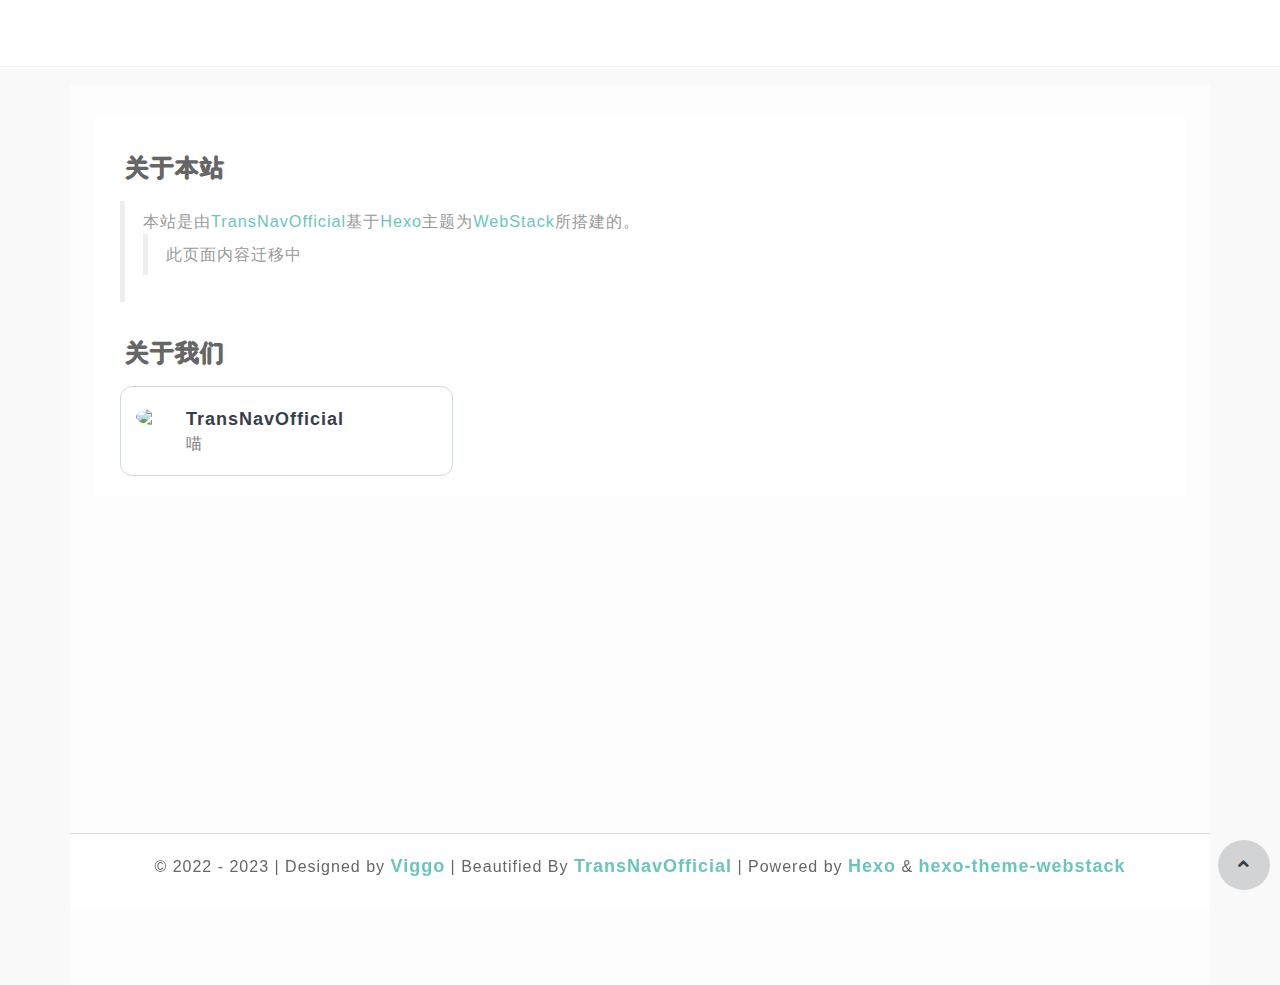
==== commit ddd37114: "Site updated: 2023-06-11 17:53:14" ====
--- a/about_website/index.html
+++ b/about_website/index.html
@@ -7,7 +7,7 @@
   <meta http-equiv="X-UA-Compatible" content="IE=edge">
   <meta name="viewport" content="width=device-width, initial-scale=1.0" />
   <meta name="author" content="viggo" />
-  <title>跨性别导航 - TransNav.org</title>
+  <title>TransNav蓝粉白地图——跨性别导航站 - TransNav.org</title>
   <meta name="keywords" content="跨性别网站,常用跨性别网址,跨性别网址导航,跨性别网址大全,子默ZM,木桶饭，飞天猫，mtf，ftm">
   <meta name="description" content="网站包含跨性别网站，同时提供多站点导航功能与跨性别文献地址">
   <link rel="shortcut icon" href="https://s2.loli.net/2023/02/01/OHUsB1Vf37JugKr.jpg">
@@ -39,13 +39,13 @@
   <!-- / FB Open Graph -->
   <meta property="og:type" content="article">
   <meta property="og:url" content="https://www.transnav.org/about_website/index.html">
-  <meta property="og:title" content="跨性别导航 - TransNav.org">
+  <meta property="og:title" content="TransNav蓝粉白地图——跨性别导航站 - TransNav.org">
   <meta property="og:description" content="网站包含跨性别网站，同时提供多站点导航功能与跨性别文献地址">
-  <meta property="og:site_name" content="跨性别导航 - TransNav.org">
+  <meta property="og:site_name" content="TransNav蓝粉白地图——跨性别导航站 - TransNav.org">
   
   <!-- / Twitter Cards -->
   <meta name="twitter:card" content="summary_large_image">
-  <meta name="twitter:title" content="跨性别导航 - TransNav.org">
+  <meta name="twitter:title" content="TransNav蓝粉白地图——跨性别导航站 - TransNav.org">
   <meta name="twitter:description" content="网站包含跨性别网站，同时提供多站点导航功能与跨性别文献地址">
   
   
@@ -78,24 +78,24 @@
             <div class="panel-body">
               <div class="row">
                 <div class="col-sm-12">
-                  <blockquote><p>本站是由<a target="_blank" rel="noopener" href="https://github.com/mtfzimo">子默ZM</a>基于<a target="_blank" rel="noopener" href="https://hexo.io/">Hexo框架</a>主题为<a target="_blank" rel="noopener" href="https://github.com/HCLonely/hexo-theme-webstack">WebStack</a>所搭建的。<a href="https://smms.app/image/HmJBxZNbQYqw9yl" target="_blank"><img src="https://s2.loli.net/2023/02/03/HmJBxZNbQYqw9yl.jpg" ></a><h1>网站详情</h1><blockquote><p>内容暂未开放</p></blockquote><br/><h1>文章</h1><blockquote><p>内容暂未开放</p></blockquote><br/><h1>社群</h1><a href="https://smms.app/image/8sjUEaIxuKgho64" target="_blank"><img src="https://s2.loli.net/2023/02/03/8sjUEaIxuKgho64.jpg" ></a><blockquote><p>跨性别主义社群(qq版)<br/><br/>入审核群后会进行审核，主要是筛查是否猎奇乐子人/恐跨仇跨思想(包括是跨也宣扬反跨)/“好跨性别”(踩在同类头上彰显自己的社达变种)/跨性别者内化了自我嫌恶(认为自己是病态，或者“纯粹建构的”“假的”“伪娘”“女的想做男人”等。这种情况下不拒绝，但会拉入学习群先进行正视跨性别者的客观物质基础等学习)</p></blockquote><br/><blockquote><p>审核群一群: 943356277<br/>审核群二群: 746647660<br/>审核群三群: 623330543<br/></p></blockquote><br/><h1>活动</h1><blockquote><p>“蓝粉白之约”全网征稿活动已开启！<br/><br/>内容：以蓝粉白三色绘制武器，可以是冷兵器也可以是热兵器，基本模型可参考“崩坏三”，“原神”中的武器。（甚至是大型武器，星舰什么的也可以，例：休伯利安号-蓝粉白版）tips：如果融入了跨性别的元素的作品将有极大几率登上此页面。<br/>格式要求：图片格式为.png/.jpg/.gif，直接交psd也可以，手绘的也可以。<br/><br/>提交说明：请将作品发送至QQ邮箱2484651369@qq.com并注明「“蓝粉白之约”投稿」，并注明作者昵称，作品寓意可以以Word格式文档或纯文本格式连着您的作品一起发过来。<br/><br/>截止时间：2023.2.7至本站停止运行<br/></p></blockquote><br/><h1>援助，免费心理咨询</h1><blockquote><p>内容暂未开放</p></blockquote><br/><h1>Q＆A</h1><blockquote><p>内容暂未开放</p></blockquote><br/><h1>关于TransNav Official(TNO)</h1><blockquote><p>由子默ZM创建的团队，多数人在摸鱼。如果您有意加入团队，帮助更多跨性别，请联系1469606344@qq.com。即使您不会编程，绘图，心理咨询等专业技能，只要有心，也可以来这边帮忙！我们会先对您进行考核，通过后就可以等分配任务了。</p></blockquote><br/><h1>下载</h1><blockquote><p>客户端https://wwes.lanzouf.com/b037y9g0f 密码:44gr</p></blockquote><br/>
+                  <blockquote><p>本站是由<a target="_blank" rel="noopener" href="https://www.tnoffi.com">TransNavOfficial</a>基于<a target="_blank" rel="noopener" href="https://hexo.io/">Hexo</a>主题为<a target="_blank" rel="noopener" href="https://github.com/HCLonely/hexo-theme-webstack">WebStack</a>所搭建的。<blockquote>此页面内容迁移中
                 </div>
               </div>
             
             
-            <h4 class="text-gray">关于站长</h4>
+            <h4 class="text-gray">关于我们</h4>
             <div class="row">
               <div class="col-sm-4">
-                <div class="xe-widget xe-conversations box2 label-info" onclick="window.open('https://blog.transnav.org', '_blank')" data-toggle="tooltip" data-placement="bottom" title="" data-original-title="https://blog.transnav.org">
+                <div class="xe-widget xe-conversations box2 label-info" onclick="window.open('https://www.tnoffi.com', '_blank')" data-toggle="tooltip" data-placement="bottom" title="" data-original-title="https://www.tnoffi.com">
                   <div class="xe-comment-entry">
                     <a class="xe-user-img">
-                      <img src="https://s2.loli.net/2023/01/29/p7UZ5s4lonO2GWa.jpg" class="img-circle" width="40">
+                      <img src="https://s2.loli.net/2023/05/19/H8vtfZPTBqQnzbN.jpg" class="img-circle" width="40">
                     </a>
                     <div class="xe-comment">
                       <a href="#" class="xe-user-name overflowClip_1">
-                        <strong>子默ZM</strong>
+                        <strong>TransNavOfficial</strong>
                       </a>
-                      <p class="overflowClip_2">愿大家活成自己喜欢的样子</p>
+                      <p class="overflowClip_2">喵</p>
                     </div>
                   </div>
                 </div>
@@ -122,7 +122,7 @@
     <p>
       
       &copy; 2022 - 2023
-      | Designed by <a href="http://viggoz.com" target="_blank"><strong>Viggo</strong></a> | Beautified By <a href="hassanwong.top"><strong>子默ZM</strong></a> | Powered by <a href="https://hexo.io/" target="_blank"><strong>Hexo</strong></a> & <a href="https://github.com/HCLonely/hexo-theme-webstack/" target="_blank"><strong>hexo-theme-webstack</strong></a>
+      | Designed by <a href="http://viggoz.com" target="_blank"><strong>Viggo</strong></a> | Beautified By <a target="_blank" rel="noopener" href="http://tno.transnav.org"><strong>TransNavOfficial</strong></a> | Powered by <a href="https://hexo.io/" target="_blank"><strong>Hexo</strong></a> & <a href="https://github.com/HCLonely/hexo-theme-webstack/" target="_blank"><strong>hexo-theme-webstack</strong></a>
     </p>
     
     <div class="go-up">
--- a/css/custom.css
+++ b/css/custom.css
@@ -416,7 +416,7 @@
 
 /* 鼠标图标 -----------------------------------------------------------------------开始 */
 body {
-  cursor: url(https://s2.loli.net/2023/01/29/HThvpQxrUen4Owm.png), default !important;
+  cursor: url(https://s2.loli.net/2023/05/23/fdNexXBkG72Tst8.png), default !important;
 }
 
 /*i标签，a标签，按钮，头部的导航栏，网址卡片，底栏链接*/
@@ -425,7 +425,7 @@
 button:hover,
 #nav .site-page:hover,
 .xe-widget.xe-conversations.box2.label-info {
-  cursor: url(https://s2.loli.net/2023/01/29/HThvpQxrUen4Owm.png),
+  cursor: url(https://s2.loli.net/2023/05/23/fdNexXBkG72Tst8.png),
     pointer !important;
 }
 
@@ -433,7 +433,7 @@
 #footer-wrap a:hover,
 #pagination .page-number:hover,
 input#txt {
-  cursor: url(https://s2.loli.net/2023/01/29/HThvpQxrUen4Owm.png),
+  cursor: url(https://s2.loli.net/2023/05/23/fdNexXBkG72Tst8.png),
     pointer !important;
 }
 /* 鼠标图标 -----------------------------------------------------------------------结束 */
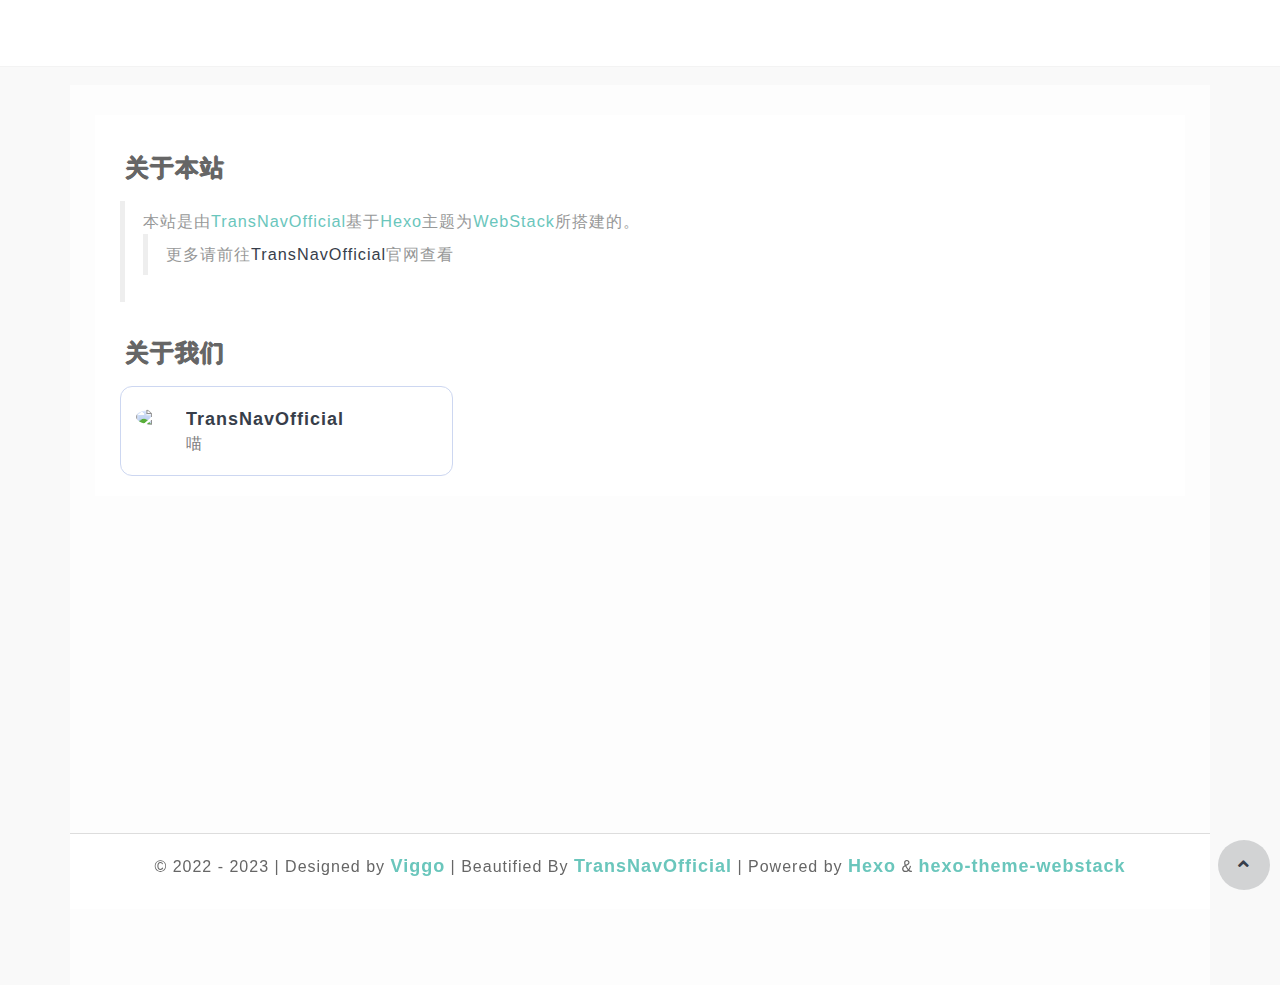
==== commit 171ed3e4: "Site updated: 2023-10-28 16:23:03" ====
--- a/about_website/index.html
+++ b/about_website/index.html
@@ -51,7 +51,7 @@
   
   <link rel="stylesheet" type="text/css" href="/css/custom.css"> <link rel="stylesheet" type="text/css" href="//at.alicdn.com/t/font_2204525_jxth1d6fs6o.css"> <link rel="stylesheet" href="//s1.hdslb.com/bfs/static/jinkela/long/font/regular.css" media="all" onload="this.media='all'" />
   
-<meta name="generator" content="Hexo 6.3.0"></head>
+<meta name="generator" content="Hexo 5.3.0"></head>
 
 </head>
 
@@ -78,7 +78,7 @@
             <div class="panel-body">
               <div class="row">
                 <div class="col-sm-12">
-                  <blockquote><p>本站是由<a target="_blank" rel="noopener" href="https://www.tnoffi.com">TransNavOfficial</a>基于<a target="_blank" rel="noopener" href="https://hexo.io/">Hexo</a>主题为<a target="_blank" rel="noopener" href="https://github.com/HCLonely/hexo-theme-webstack">WebStack</a>所搭建的。<blockquote>此页面内容迁移中
+                  <blockquote><p>本站是由<a target="_blank" rel="noopener" href="https://www.tnoffi.com">TransNavOfficial</a>基于<a target="_blank" rel="noopener" href="https://hexo.io/">Hexo</a>主题为<a target="_blank" rel="noopener" href="https://github.com/HCLonely/hexo-theme-webstack">WebStack</a>所搭建的。<blockquote>更多请前往<a target="_blank" rel="noopener" href="https://www.tnoffi.com">TransNavOfficial</a>官网查看
                 </div>
               </div>
             
--- a/css/custom.css
+++ b/css/custom.css
@@ -416,7 +416,7 @@
 
 /* 鼠标图标 -----------------------------------------------------------------------开始 */
 body {
-  cursor: url(https://s2.loli.net/2023/05/23/fdNexXBkG72Tst8.png), default !important;
+  cursor: url(/img/sb.png), default !important;
 }
 
 /*i标签，a标签，按钮，头部的导航栏，网址卡片，底栏链接*/
@@ -425,7 +425,7 @@
 button:hover,
 #nav .site-page:hover,
 .xe-widget.xe-conversations.box2.label-info {
-  cursor: url(https://s2.loli.net/2023/05/23/fdNexXBkG72Tst8.png),
+  cursor: url(/img/sb.png),
     pointer !important;
 }
 
@@ -433,7 +433,7 @@
 #footer-wrap a:hover,
 #pagination .page-number:hover,
 input#txt {
-  cursor: url(https://s2.loli.net/2023/05/23/fdNexXBkG72Tst8.png),
+  cursor: url(/img/sb.png),
     pointer !important;
 }
 /* 鼠标图标 -----------------------------------------------------------------------结束 */
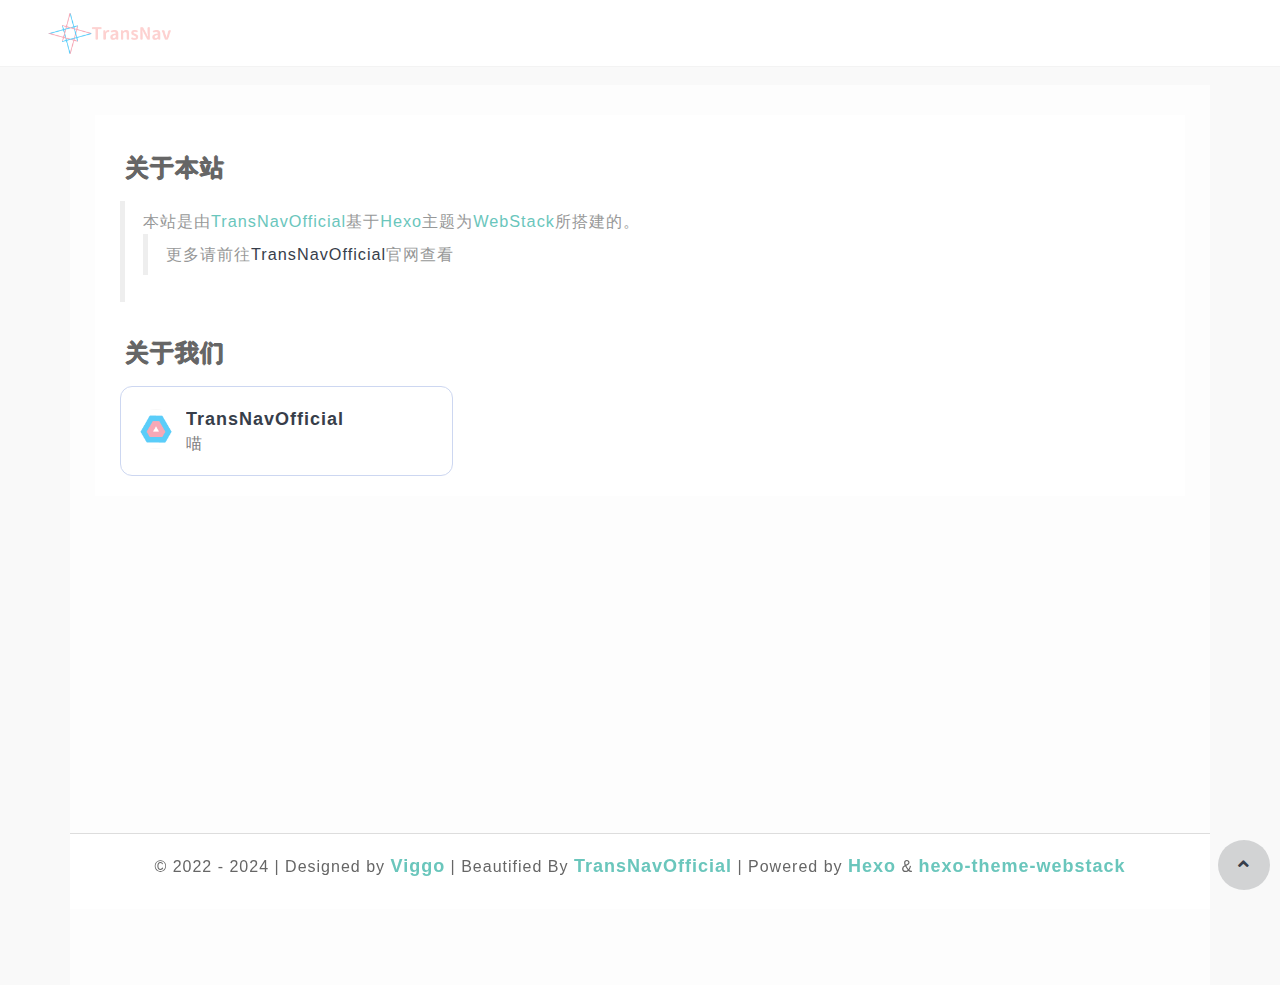
==== commit 7e0e3325: "Site updated: 2024-01-28 15:36:46" ====
--- a/about_website/index.html
+++ b/about_website/index.html
@@ -10,7 +10,7 @@
   <title>TransNav蓝粉白地图——跨性别导航站 - TransNav.org</title>
   <meta name="keywords" content="跨性别网站,常用跨性别网址,跨性别网址导航,跨性别网址大全,子默ZM,木桶饭，飞天猫，mtf，ftm">
   <meta name="description" content="网站包含跨性别网站，同时提供多站点导航功能与跨性别文献地址">
-  <link rel="shortcut icon" href="https://s2.loli.net/2023/02/01/OHUsB1Vf37JugKr.jpg">
+  <link rel="shortcut icon" href="/img/newTransNav.svg">
   
 <link rel="stylesheet" href="/css/hclonely.css">
 <link rel="stylesheet" href="/css/fonts/linecons/css/linecons.min.css">
@@ -60,8 +60,8 @@
     <div class="navbar-inner">
       <div class="navbar-brand">
         <a href="/index.html" class="logo">
-          <img src="https://s2.loli.net/2023/02/03/M3pf9rHUN8lm4Zn.jpg" width="180px" alt="" class="hidden-xs">
-          <img src="https://s2.loli.net/2023/02/03/M3pf9rHUN8lm4Zn.jpg" width="180px" alt="" class="visible-xs">
+          <img src="/img/newTransNav侧栏.png" width="180px" alt="" class="hidden-xs">
+          <img src="/img/newTransNav侧栏.png" width="180px" alt="" class="visible-xs">
         </a>
       </div>
       <div class="navbar-mobile-clear"></div>
@@ -89,7 +89,7 @@
                 <div class="xe-widget xe-conversations box2 label-info" onclick="window.open('https://www.tnoffi.com', '_blank')" data-toggle="tooltip" data-placement="bottom" title="" data-original-title="https://www.tnoffi.com">
                   <div class="xe-comment-entry">
                     <a class="xe-user-img">
-                      <img src="https://s2.loli.net/2023/05/19/H8vtfZPTBqQnzbN.jpg" class="img-circle" width="40">
+                      <img src="/img/official512.jpg" class="img-circle" width="40">
                     </a>
                     <div class="xe-comment">
                       <a href="#" class="xe-user-name overflowClip_1">
@@ -121,7 +121,7 @@
     <!-- Add your copyright text here -->
     <p>
       
-      &copy; 2022 - 2023
+      &copy; 2022 - 2024
       | Designed by <a href="http://viggoz.com" target="_blank"><strong>Viggo</strong></a> | Beautified By <a target="_blank" rel="noopener" href="http://tno.transnav.org"><strong>TransNavOfficial</strong></a> | Powered by <a href="https://hexo.io/" target="_blank"><strong>Hexo</strong></a> & <a href="https://github.com/HCLonely/hexo-theme-webstack/" target="_blank"><strong>hexo-theme-webstack</strong></a>
     </p>
     
